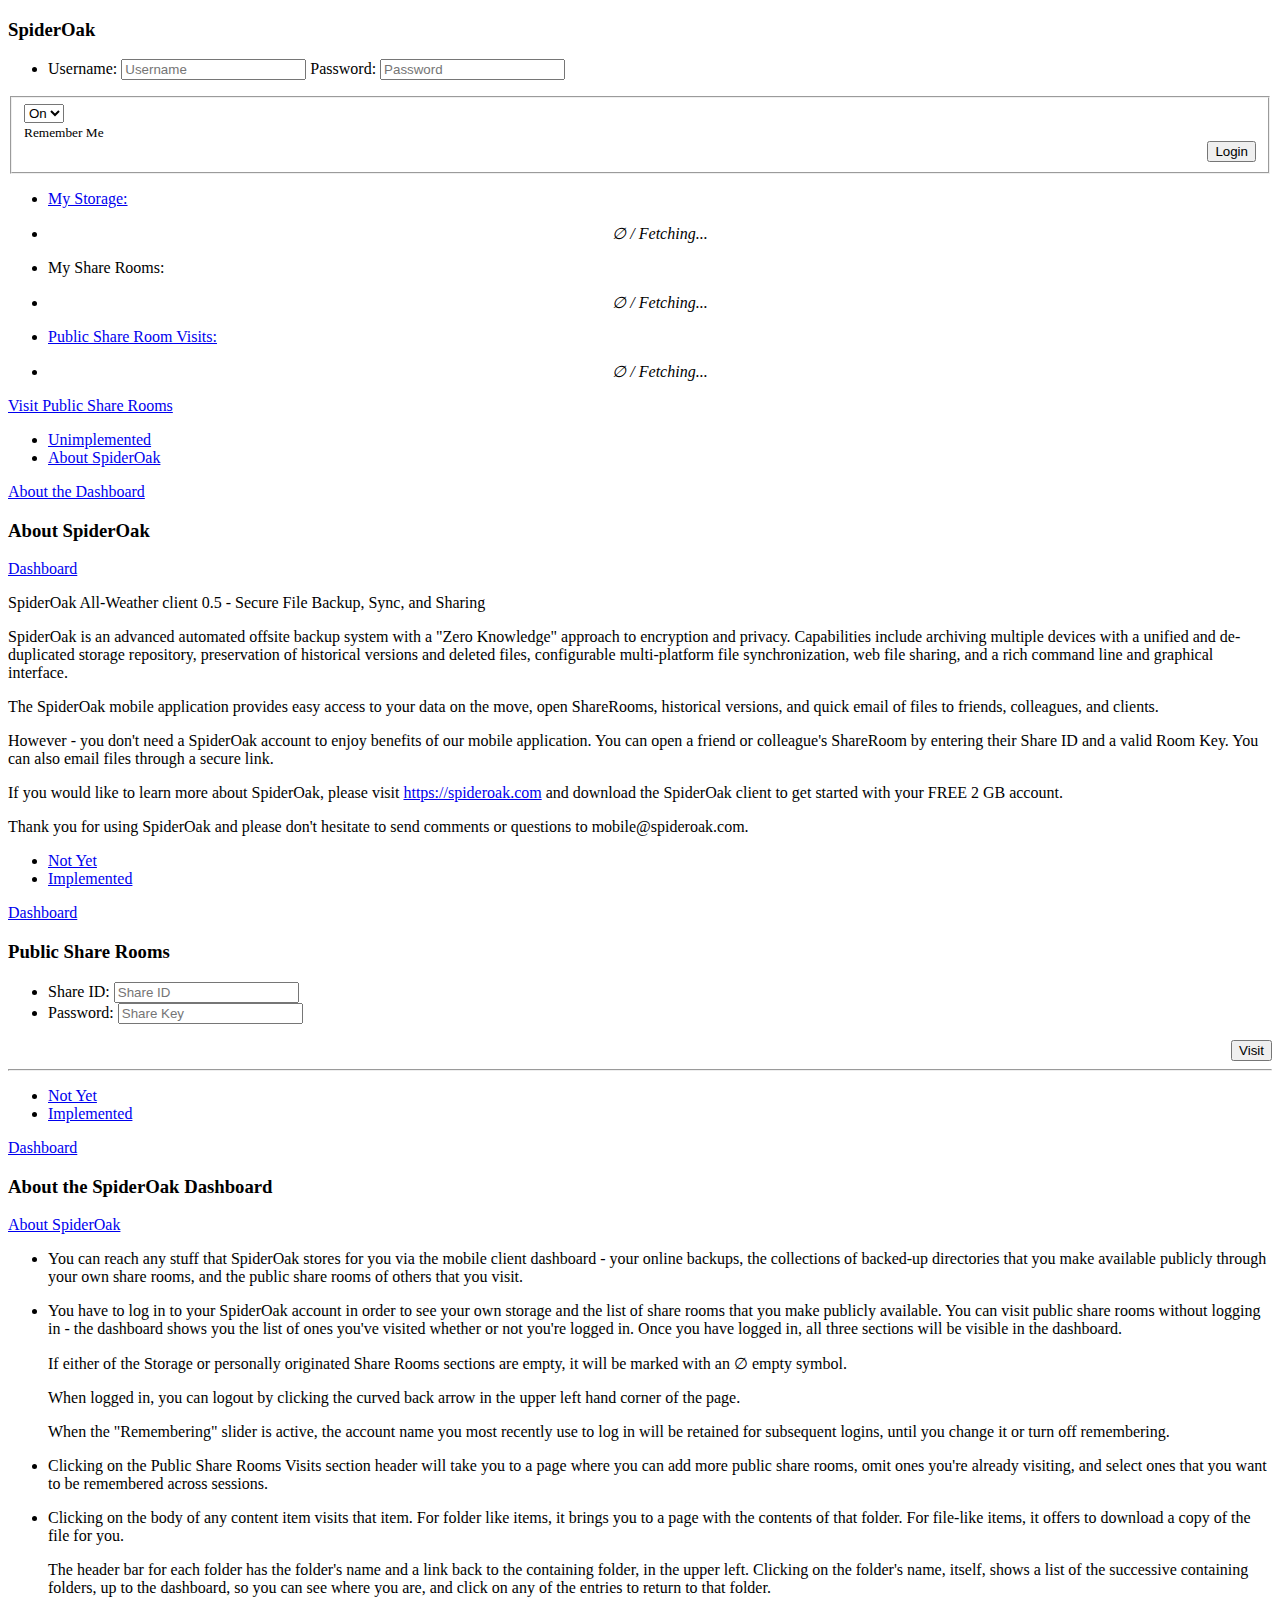
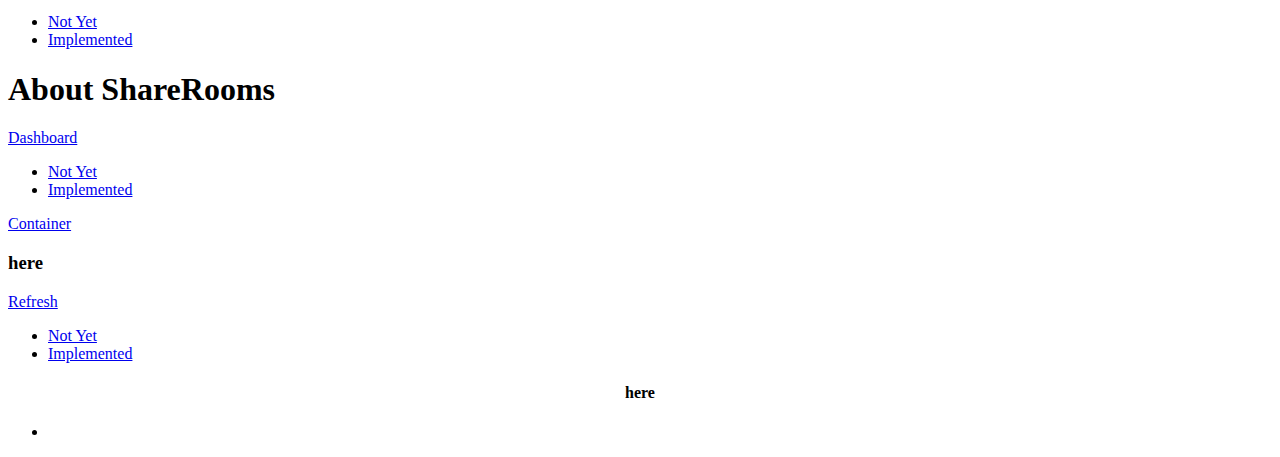
==== SpiderOak.html @ 3591c813 "Refining expository details." ====
<!DOCTYPE html>
<html lang="en">

<head>
  <meta charset="utf-8" />
  <title>SpiderOak</title>
  <!--[if lt IE 9]><script src="js_aux/html5.js"></script><![endif]-->
  <meta name="viewport" content="width=device-width, initial-scale=1">
  <link rel="stylesheet" href="css/themes/tweaks.css" />
  <link rel="stylesheet" href="css/themes/iphone.css" />
  <link rel="stylesheet" href="jquery.mobile-1.2.0_pre/jquery.mobile.structure.css"/>
  <script src="jquery-1.7.2/jquery-1.7.2.js"></script>
  <script src="custom-scripting.js"></script>
  <script src="js_aux/nibbler.min.js"></script>
  <script src="js_aux/misc.js"></script>
  <script src="jquery.mobile-1.2.0_pre/jquery.mobile.js"></script>
  </script>
  <script src="./SpiderOak.js"></script>
</head>

<body>

  <div data-role="page" class="multiple-listviews" id="home" data-theme="a">
    <div data-role="header" data-position="fixed" data-theme="f">
      <a href="#logout" data-role="button" class="logout-button"
         data-theme="f" data-icon="back" data-iconpos="notext"></a>
      <h3 class="header-title"> SpiderOak </h3>
      <a alt="About the SpiderOak Dashboard" data-role="button"
         href="#combo-about" data-icon="info" data-iconpos="notext"></a>
    </div>

    <div class="nav_login_storage" data-role="content">
      <div class="login-section">
        <form method="POST" id="root-login-form" class="login-form">
          <ul data-role="listview" data-inset="true">
            <li data-role="fieldcontain" class="ui-hide-label" data-theme="g">
                <label for="my_login_username">Username:</label>
                <input type="text" name="username" id="my_login_username"
                       placeholder="Username"
                       value data-theme="a">
                <label for="my_login_password"> Password:</label>
                <input type="password" name="password" id="my_login_password"
                       placeholder="Password" data-theme="a">
            </li>
          </ul>
          <p class="compact-paragraph"/><!-- XXX -->
          <fieldset data-role="controlgroup">
            <div class="ui-grid-a">
              <div class="ui-block-a" align="left">
                <div data-role="controlgroup">
                  <select name="slider" id="remember-me" data-role="slider"
                          data-mini="true">
	            <option value="off">Off</option default="true">
	            <option selected value="on">On</option>
                  </select><br/>
                  <label for="remember-me">
                    <small>
                      Remember Me
                    </small>
                  </label>
                </div>
              </div>
              <div class="ui-block-b" align="right">
                <input type="submit" data-inline="true" data-theme="b"
                       value="Login" name="Login">
              </div>
            </div>
          </fieldset>
        </form>
      </div>
      <div class="content-section">
          <ul data-role="listview" class="my-content-section my-content">
            <li data-theme="f"
                alt="Info" id="my-storage-leader" data-icon="false">
              <a alt="Dashboard guide" href="#combo-about"
                 class="compact-vertical">
                My Storage: </a>
            </li>
          </ul>
          <ul data-role="listview" class="storage-list my-content"
              data-theme="c">
            <li align="center">
              <p> <em> &empty; / Fetching... </em> </p>
            </li>
          </ul>
          <ul data-role="listview" class="my-content-section my-content">
            <li id="my-rooms-leader"
                data-theme="f" data-icon="false">
              <a class="compact-vertical"> My Share Rooms: </a>
            </li>
          </ul>
          <ul data-role="listview" class="my-shares-list my-content"
              data-theme="c">
            <li align="center">
              <p> <em> &empty; / Fetching... </em> </p>
            </li>
          </ul>
          <ul data-role="listview" class="other-content">
            <li id="other-rooms-leader" data-iconpos="left"
                data-theme="f" data-icon="plus"> <!-- XXX Edit, not "+". -->
              <a href="#share-home" class="compact-vertical" alt="Edit"
                 data-iconpos="right">
                Public Share Room Visits:
              </a>
            </li>
          </ul>
          <ul data-role="listview" class="other-shares-list other-content"
              data-theme="c">
            <li align="center">
              <p> <em> &empty; / Fetching... </em> </p>
            </li>
          </ul>
      </div>
      <div id="other-rooms-button" class="other-no-content"
           data-theme="f" data-icon="plus">
        <a data-role="button" href="#share-home" alt="Edit" data-theme="f"
           data-icon="plus">
          Visit Public Share Rooms
        </a>
      </div>
    </div>
    <div data-role="footer" data-position="fixed" data-theme="a">
      <div data-role="navbar">
        <ul>
          <li> <a href="#settings"> Unimplemented </a> </li>
          <li> <a href="#about"> About SpiderOak</a> </li>
        </ul>
      </div>
    </div>
  </div>

  <div data-role="page" id="about" data-theme="c">
    <div data-role="header" data-position="fixed" data-theme="f">
      <a alt="About the SpiderOak Dashboard" data-role="button"
         href="#combo-about" data-icon="arrow-l" data-iconpos="left">
        About the Dashboard</a>
      <h3> About SpiderOak </h3>
      <a href="#home" data-role="button"
         data-icon="arrow-r" data-iconpos="right"
         alt="Dashboard"> Dashboard </a>
    </div>
    <div data-role="content">
      <p> SpiderOak All-Weather client 0.5 - Secure File Backup, Sync, and
        Sharing </p>
      <p> SpiderOak is an advanced automated offsite backup system with a
        "Zero Knowledge" approach to encryption and privacy.  Capabilities
        include archiving multiple devices with a unified and de-duplicated
        storage repository, preservation of historical versions and deleted
        files, configurable multi-platform file synchronization, web file
        sharing, and a rich command line and graphical interface. </p>
      <p>The SpiderOak mobile application provides easy access to
        your data on the move, open ShareRooms, historical versions,
        and quick email of files to friends, colleagues, and clients.</p>
      <p>However - you don't need a SpiderOak account to enjoy benefits of
        our mobile application. You can open a friend or colleague's
        ShareRoom by entering their Share ID and a valid Room Key. You can
        also email files through a secure link.</p>
      <p>If you would like to learn more about SpiderOak, please visit
        <a target="_blank" href="https://spideroak.com">
          https://spideroak.com</a> and download the SpiderOak client to
        get started with your FREE 2 GB account.</p>
      <p>Thank you for using SpiderOak and please don't hesitate to send
        comments or questions to <!-- XXX ? --> mobile@spideroak.com.</p>
    </div>
    <div data-role="footer" data-position="fixed" data-theme="a">
      <div data-role="navbar">
        <ul>
          <li> <a href="#"> Not Yet </a> </li>
          <li> <a href="#"> Implemented </a> </li>
        </ul>
      </div>
    </div>
  </div>

  <div data-role="page" id="share-home" data-theme="a">
    <div data-role="header" data-position="fixed" data-theme="f">
      <a href="#home" data-icon="arrow-l" data-role="button"
         alt="Dashboard">
        Dashboard</a>
      <h3> Public Share Rooms </h3>
      <a alt="About Public Share Rooms" data-role="button" href="#other-about"
         data-icon="info" data-iconpos="notext"></a>
    </div>
    <div class="share_form nav_login_share" data-role="content" data-theme="c">
      <form method="POST" class="login-form">
        <ul data-role="listview" data-inset="true" data-mini="true"
            data-theme="c">
            <li data-role="fieldcontain" class="ui-hide-label"
                 data-inset="true" data-mini="true">
              <label for="my_share_id">Share ID:</label>
              <input type="text" name="shareid" id="my_share_id"
                     placeholder="Share ID"
                     value>
            </li>
            <li data-role="fieldcontain" class="ui-hide-label"
                 data-inset="true" data-mini="true">
              <label for="my_login_password">Password:</label>
              <input type="text" name="password" id="my_login_password"
                     placeholder="Share Key">
            </li>
        </ul>
        <div class="ui-grid-a" data-theme="a">
          <div class="ui-block-b" align="right">
            <input type="submit" data-inline="true" value="Visit"
                   name="Login" data-mini="true" data-theme="b">
          </div>
        </div>
      </form>
      <hr class="page-content"/>
      <ul class="content-items page-content" data-role="listview">
      </ul>
    </div>
    <div data-role="footer" data-position="fixed" data-theme="a">
      <div data-role="navbar">
        <ul>
          <li> <a href="#"> Not Yet </a> </li>
          <li> <a href="#"> Implemented </a> </li>
        </ul>
      </div>
    </div>
  </div>

  <div data-role="page" id="combo-about" data-theme="c">
    <div data-role="header" data-position="fixed" data-theme="f">
      <a alt="About the SpiderOak Dashboard" data-role="button"
         href="#home" data-icon="arrow-l" data-iconpos="left">
        Dashboard </a>
      <h3> About the SpiderOak Dashboard </h3>
      <a href="#about" data-role="button"
         data-icon="arrow-r" data-iconpos="right"
         alt="Dashboard">About SpiderOak </a>
    </div>
    <div data-role="content">
      <ul>
        <li>
          <p> You can reach any stuff that SpiderOak stores for you via the
            mobile client dashboard - your online backups, the collections
            of backed-up directories that you make available publicly
            through your own share rooms, and the public share rooms of
            others that you visit.
          </p>
        </li>
        <li>
          <p> You have to log in to your SpiderOak account in order to see
            your own storage and the list of share rooms that you make
            publicly available. You can visit public share rooms without
            logging in - the dashboard shows you the list of ones you've
            visited whether or not you're logged in.  Once you have logged
            in, all three sections will be visible in the dashboard.</p>
          <p> If either of the Storage or personally originated Share Rooms
            sections are empty, it will be marked with an &empty; empty
            symbol.
          <p> When logged in, you can logout by clicking the curved back
            arrow <span class="ui-icon ui-icon-back ui-icon-shadow"></span> in
            the upper left hand corner of the page.</p>
          <p> When the "Remembering" slider is active, the account name you
            most recently use to log in will be retained for subsequent
            logins, until you change it or turn off remembering.</p>
        </li>
        <li>
          <p> Clicking on the Public Share Rooms Visits section header will
            take you to a page where you can add more public share rooms,
            omit ones you're already visiting, and select ones that you
            want to be remembered across sessions.
        <li>
          <p> Clicking on the body of any content item visits that item.
            For folder like items, it brings you to a page with the
            contents of that folder.  For file-like items, it offers to
            download a copy of the file for you. </p>
          <p> The header bar for each folder has the folder's name and a
            link back to the containing folder, in the upper left. Clicking
            on the folder's name, itself, shows a list of the successive
            containing folders, up to the dashboard, so you can see where
            you are, and click on any of the entries to return to that
            folder. </p>
        </li>
      </ul>
    </div>
    <div data-role="footer" data-position="fixed" data-theme="a">
      <div data-role="navbar">
        <ul>
          <li> <a href="#"> Not Yet </a> </li>
          <li> <a href="#"> Implemented </a> </li>
        </ul>
      </div>
    </div>
  </div>

  <div data-role="page" id="share_about" data-theme="c">
    <div data-role="header" data-position="fixed">
    </div>
    <div data-role="content">
      <h1> About ShareRooms </h1>
      <!-- XXX Get a spiel about Share Rooms -->
      <p></p>
      <a href="#share_home" data-inline="true" data-role="button">Dashboard</a>
    </div>
    <div data-role="footer" data-position="fixed" data-theme="a">
      <div data-role="navbar">
        <ul>
          <li> <a href="#"> Not Yet </a> </li>
          <li> <a href="#"> Implemented </a> </li>
        </ul>
      </div>
    </div>
  </div>

  <div data-role="page" id="content-page-template" data-theme="b">
    <div data-role="header" data-position="fixed" data-theme="f">
      <a href="#" class="header-left-slot"
         data-icon="arrow-l" data-role="button">
        Container</a>
      <h3 class="header-title"> here </h3>
      <a href="#" class="header-right-slot" data-mini="true"
         data-icon="refresh" data-iconpos="notext">Refresh
      </a>
    </div>
    <div data-role="content" data-theme="c">
      <ul class="content-items" data-role="listview"></ul>
    </div>
    <div data-role="footer" data-position="fixed" data-theme="a">
      <div data-role="navbar">
        <ul>
          <li> <a href="#"> Not Yet </a> </li>
          <li> <a href="#"> Implemented </a> </li>
        </ul>
      </div>
    </div>
  </div>

  <div data-role="page" id="menu-templates">
    <div data-role="popup" id="simple-popup"
         data-theme="none" data-overlay-theme="a">
      <a class="ui-btn-left close-button" data-role="button" alt="Close"
         href="#" data-icon="delete"
         data-iconpos="notext" data-mini="true"> </a>
      <div data-role="navbar" data-theme="d" width="100%" align="center">
        <h4 class="title"> here </h4>
      </div>
      <ul data-role="listview" data-inset="true">
        <li data-role="divider" class="title list-leader">
        </li>
      </ul>
    </div>
  </div>
</body>

</body>
</html>
---- css/themes/tweaks.css ----
.status-message {
  margin-bottom: -1em !important;
  font-weight: lighter !important;
/*  text-align: center !important; */
}
.error-status-message {
  color: firebrick !important;
}
.result-status-message {
  color: darkgreen !important;
}

.crushed-vertical {
  padding-top: 3px !important;
  padding-bottom: 3px !important;
}
.compact-vertical {
  padding-top: 6px !important;
  padding-bottom: 6px !important;
}

.subdued {
  color: gray;
}

.multiple-listviews .ui-content .ui-listview {
  /* Independently derived workaround for multiple-listviews spacing problem:
     https://github.com/jquery/jquery-mobile/issues/1204 */
  margin: -1px -15px -1px -15px !important;
}
/* I couldn't get .multiple-listviews right on the items, so I use this to
   compensate in the login form.  Argh. */
.compact-paragraph {
  margin: 10px; }

.empty-sign {
  color: gray !important;
}
---- css/themes/iphone.css ----
/*
* jQuery Mobile Framework 1.1.0
* http://jquerymobile.com
*
* Copyright 2011 (c) jQuery Project
* Dual licensed under the MIT or GPL Version 2 licenses.
* http://jquery.org/license
*
*/
/* Swatches */

/* A
-----------------------------------------------------------------------------------------------------------*/

.ui-bar-a {
	border: 1px solid #ffffff /*{a-bar-border}*/;
	background: #ffffff /*{a-bar-background-color}*/;
	color: #000000 /*{a-bar-color}*/;
	font-weight: bold;
	text-shadow: 0 /*{a-bar-shadow-x}*/ -1px /*{a-bar-shadow-y}*/ 1px /*{a-bar-shadow-radius}*/ #eeeeee /*{a-bar-shadow-color}*/;
	background-image: -webkit-gradient(linear, left top, left bottom, from( #FFFFFF /*{a-bar-background-start}*/), to( #ffffff /*{a-bar-background-end}*/)); /* Saf4+, Chrome */
	background-image: -webkit-linear-gradient( #FFFFFF /*{a-bar-background-start}*/, #ffffff /*{a-bar-background-end}*/); /* Chrome 10+, Saf5.1+ */
	background-image:    -moz-linear-gradient( #FFFFFF /*{a-bar-background-start}*/, #ffffff /*{a-bar-background-end}*/); /* FF3.6 */
	background-image:     -ms-linear-gradient( #FFFFFF /*{a-bar-background-start}*/, #ffffff /*{a-bar-background-end}*/); /* IE10 */
	background-image:      -o-linear-gradient( #FFFFFF /*{a-bar-background-start}*/, #ffffff /*{a-bar-background-end}*/); /* Opera 11.10+ */
	background-image:         linear-gradient( #FFFFFF /*{a-bar-background-start}*/, #ffffff /*{a-bar-background-end}*/);
}

.ui-bar-a .ui-link-inherit {
	color: #000000 /*{a-bar-color}*/;
}
.ui-bar-a .ui-link {
	color: #7cc4e7 /*{a-bar-link-color}*/;
	font-weight: bold;
}

.ui-bar-a .ui-link:hover {
	color: #2489CE /*{a-bar-link-hover}*/;
}

.ui-bar-a .ui-link:active {
	color: #2489CE /*{a-bar-link-active}*/;
}

.ui-bar-a .ui-link:visited {
    color: #2489CE /*{a-bar-link-visited}*/;
}

.ui-bar-a,
.ui-bar-a input,
.ui-bar-a select,
.ui-bar-a textarea,
.ui-bar-a button {
	 font-family: Helvetica, Arial, sans-serif /*{global-font-family}*/;
}
.ui-body-a,
.ui-overlay-a {
	border: 1px solid #8c8c8c /*{a-body-border}*/;
	color: #000000 /*{a-body-color}*/;
	text-shadow: 0 /*{a-body-shadow-x}*/ 1px /*{a-body-shadow-y}*/ 1px /*{a-body-shadow-radius}*/ #eeeeee /*{a-body-shadow-color}*/;
	background: #ffffff /*{a-body-background-color}*/;
	background-image: -webkit-gradient(linear, left top, left bottom, from( #FFFFFF /*{a-body-background-start}*/), to( #ffffff /*{a-body-background-end}*/)); /* Saf4+, Chrome */
	background-image: -webkit-linear-gradient( #FFFFFF /*{a-body-background-start}*/, #ffffff /*{a-body-background-end}*/); /* Chrome 10+, Saf5.1+ */
	background-image:    -moz-linear-gradient( #FFFFFF /*{a-body-background-start}*/, #ffffff /*{a-body-background-end}*/); /* FF3.6 */
	background-image:     -ms-linear-gradient( #FFFFFF /*{a-body-background-start}*/, #ffffff /*{a-body-background-end}*/); /* IE10 */
	background-image:      -o-linear-gradient( #FFFFFF /*{a-body-background-start}*/, #ffffff /*{a-body-background-end}*/); /* Opera 11.10+ */
	background-image:         linear-gradient( #FFFFFF /*{a-body-background-start}*/, #ffffff /*{a-body-background-end}*/);
}
.ui-overlay-a {
	background-image: none;
	border-width: 0;
}
.ui-body-a,
.ui-body-a input,
.ui-body-a select,
.ui-body-a textarea,
.ui-body-a button {
	 font-family: Helvetica, Arial, sans-serif /*{global-font-family}*/;
}

.ui-body-a .ui-link-inherit {
	color: #000000 /*{a-body-color}*/;
}

.ui-body-a .ui-link {
	color: #2489CE /*{a-body-link-color}*/;
	font-weight: bold;
}

.ui-body-a .ui-link:hover {
	color: #2489CE /*{a-body-link-hover}*/;
}

.ui-body-a .ui-link:active {
	color: #2489CE /*{a-body-link-active}*/;
}

.ui-body-a .ui-link:visited {
    color: #2489CE /*{a-body-link-visited}*/;
}

.ui-btn-up-a {
	border: 1px solid #555 /*{a-bup-border}*/;
	background: #333 /*{a-bup-background-color}*/;
	font-weight: bold;
	color: #fff /*{a-bup-color}*/;
	text-shadow: 0 /*{a-bup-shadow-x}*/ 1px /*{a-bup-shadow-y}*/ 1px /*{a-bup-shadow-radius}*/ #111 /*{a-bup-shadow-color}*/;
	background-image: -webkit-gradient(linear, left top, left bottom, from( #444444 /*{a-bup-background-start}*/), to( #2d2d2d /*{a-bup-background-end}*/)); /* Saf4+, Chrome */
	background-image: -webkit-linear-gradient( #444444 /*{a-bup-background-start}*/, #2d2d2d /*{a-bup-background-end}*/); /* Chrome 10+, Saf5.1+ */
	background-image:    -moz-linear-gradient( #444444 /*{a-bup-background-start}*/, #2d2d2d /*{a-bup-background-end}*/); /* FF3.6 */
	background-image:     -ms-linear-gradient( #444444 /*{a-bup-background-start}*/, #2d2d2d /*{a-bup-background-end}*/); /* IE10 */
	background-image:      -o-linear-gradient( #444444 /*{a-bup-background-start}*/, #2d2d2d /*{a-bup-background-end}*/); /* Opera 11.10+ */
	background-image:         linear-gradient( #444444 /*{a-bup-background-start}*/, #2d2d2d /*{a-bup-background-end}*/);
}
.ui-btn-up-a a.ui-link-inherit {
	color: #fff /*{a-bup-color}*/;
}

.ui-btn-hover-a {
	border: 1px solid #000 /*{a-bhover-border}*/;
	background: #444444 /*{a-bhover-background-color}*/;
	font-weight: bold;
	color: #fff /*{a-bhover-color}*/;
	text-shadow: 0 /*{a-bhover-shadow-x}*/ 1px /*{a-bhover-shadow-y}*/ 1px /*{a-bhover-shadow-radius}*/ #111 /*{a-bhover-shadow-color}*/;
	background-image: -webkit-gradient(linear, left top, left bottom, from( #555555 /*{a-bhover-background-start}*/), to( #383838 /*{a-bhover-background-end}*/)); /* Saf4+, Chrome */
	background-image: -webkit-linear-gradient( #555555 /*{a-bhover-background-start}*/, #383838 /*{a-bhover-background-end}*/); /* Chrome 10+, Saf5.1+ */
	background-image:    -moz-linear-gradient( #555555 /*{a-bhover-background-start}*/, #383838 /*{a-bhover-background-end}*/); /* FF3.6 */
	background-image:     -ms-linear-gradient( #555555 /*{a-bhover-background-start}*/, #383838 /*{a-bhover-background-end}*/); /* IE10 */
	background-image:      -o-linear-gradient( #555555 /*{a-bhover-background-start}*/, #383838 /*{a-bhover-background-end}*/); /* Opera 11.10+ */
	background-image:         linear-gradient( #555555 /*{a-bhover-background-start}*/, #383838 /*{a-bhover-background-end}*/);
}
.ui-btn-hover-a a.ui-link-inherit {
	color: #fff /*{a-bhover-color}*/;
}
.ui-btn-down-a {
	border: 1px solid #000 /*{a-bdown-border}*/;
	background: #222 /*{a-bdown-background-color}*/;
	font-weight: bold;
	color: #fff /*{a-bdown-color}*/;
	text-shadow: 0 /*{a-bdown-shadow-x}*/ 1px /*{a-bdown-shadow-y}*/ 1px /*{a-bdown-shadow-radius}*/ #111 /*{a-bdown-shadow-color}*/;
	background-image: -webkit-gradient(linear, left top, left bottom, from( #202020 /*{a-bdown-background-start}*/), to( #2c2c2c /*{a-bdown-background-end}*/)); /* Saf4+, Chrome */
	background-image: -webkit-linear-gradient( #202020 /*{a-bdown-background-start}*/, #2c2c2c /*{a-bdown-background-end}*/); /* Chrome 10+, Saf5.1+ */
	background-image:    -moz-linear-gradient( #202020 /*{a-bdown-background-start}*/, #2c2c2c /*{a-bdown-background-end}*/); /* FF3.6 */
	background-image:     -ms-linear-gradient( #202020 /*{a-bdown-background-start}*/, #2c2c2c /*{a-bdown-background-end}*/); /* IE10 */
	background-image:      -o-linear-gradient( #202020 /*{a-bdown-background-start}*/, #2c2c2c /*{a-bdown-background-end}*/); /* Opera 11.10+ */
	background-image:         linear-gradient( #202020 /*{a-bdown-background-start}*/, #2c2c2c /*{a-bdown-background-end}*/);
}
.ui-btn-down-a a.ui-link-inherit {
	color: #fff /*{a-bdown-color}*/;
}
.ui-btn-up-a,
.ui-btn-hover-a,
.ui-btn-down-a {
	 font-family: Helvetica, Arial, sans-serif /*{global-font-family}*/;
	text-decoration: none;
}

/* B
-----------------------------------------------------------------------------------------------------------*/

.ui-bar-b {
	border: 1px solid #456f9a /*{b-bar-border}*/;
	background: #5e87b0 /*{b-bar-background-color}*/;
	color: #fff /*{b-bar-color}*/;
	font-weight: bold;
	text-shadow: 0 /*{b-bar-shadow-x}*/ 1px /*{b-bar-shadow-y}*/ 1px /*{b-bar-shadow-radius}*/ #3e6790 /*{b-bar-shadow-color}*/;
	background-image: -webkit-gradient(linear, left top, left bottom, from( #6facd5 /*{b-bar-background-start}*/), to( #497bae /*{b-bar-background-end}*/)); /* Saf4+, Chrome */
	background-image: -webkit-linear-gradient( #6facd5 /*{b-bar-background-start}*/, #497bae /*{b-bar-background-end}*/); /* Chrome 10+, Saf5.1+ */
	background-image:    -moz-linear-gradient( #6facd5 /*{b-bar-background-start}*/, #497bae /*{b-bar-background-end}*/); /* FF3.6 */
	background-image:     -ms-linear-gradient( #6facd5 /*{b-bar-background-start}*/, #497bae /*{b-bar-background-end}*/); /* IE10 */
	background-image:      -o-linear-gradient( #6facd5 /*{b-bar-background-start}*/, #497bae /*{b-bar-background-end}*/); /* Opera 11.10+ */
	background-image:         linear-gradient( #6facd5 /*{b-bar-background-start}*/, #497bae /*{b-bar-background-end}*/);
}

.ui-bar-b .ui-link-inherit {
	color: #fff /*{b-bar-color}*/;
}
.ui-bar-b .ui-link {
	color: #ddf0f8 /*{b-bar-link-color}*/;
	font-weight: bold;
}

.ui-bar-b .ui-link:hover {
	color: #ddf0f8 /*{b-bar-link-hover}*/;
}

.ui-bar-b .ui-link:active {
	color: #ddf0f8 /*{b-bar-link-active}*/;
}

.ui-bar-b .ui-link:visited {
    color: #ddf0f8 /*{b-bar-link-visited}*/;
}

.ui-bar-b,
.ui-bar-b input,
.ui-bar-b select,
.ui-bar-b textarea,
.ui-bar-b button {
	 font-family: Helvetica, Arial, sans-serif /*{global-font-family}*/;
}
.ui-body-b,
.ui-overlay-b {
	border: 1px solid #999 /*{b-body-border}*/;
	color: #333333 /*{b-body-color}*/;
	text-shadow: 0 /*{b-body-shadow-x}*/ 1px /*{b-body-shadow-y}*/ 0 /*{b-body-shadow-radius}*/ #fff /*{b-body-shadow-color}*/;
	background: #f3f3f3 /*{b-body-background-color}*/;
	background-image: -webkit-gradient(linear, left top, left bottom, from( #ddd /*{b-body-background-start}*/), to( #ccc /*{b-body-background-end}*/)); /* Saf4+, Chrome */
	background-image: -webkit-linear-gradient( #ddd /*{b-body-background-start}*/, #ccc /*{b-body-background-end}*/); /* Chrome 10+, Saf5.1+ */
	background-image:    -moz-linear-gradient( #ddd /*{b-body-background-start}*/, #ccc /*{b-body-background-end}*/); /* FF3.6 */
	background-image:     -ms-linear-gradient( #ddd /*{b-body-background-start}*/, #ccc /*{b-body-background-end}*/); /* IE10 */
	background-image:      -o-linear-gradient( #ddd /*{b-body-background-start}*/, #ccc /*{b-body-background-end}*/); /* Opera 11.10+ */
	background-image:         linear-gradient( #ddd /*{b-body-background-start}*/, #ccc /*{b-body-background-end}*/);
}
.ui-overlay-b {
	background-image: none;
	border-width: 0;
}
.ui-body-b,
.ui-body-b input,
.ui-body-b select,
.ui-body-b textarea,
.ui-body-b button {
	 font-family: Helvetica, Arial, sans-serif /*{global-font-family}*/;
}

.ui-body-b .ui-link-inherit {
	color: #333333 /*{b-body-color}*/;
}

.ui-body-b .ui-link {
	color: #2489CE /*{b-body-link-color}*/;
	font-weight: bold;
}

.ui-body-b .ui-link:hover {
	color: #2489CE /*{b-body-link-hover}*/;
}

.ui-body-b .ui-link:active {
	color: #2489CE /*{b-body-link-active}*/;
}

.ui-body-b .ui-link:visited {
    color: #2489CE /*{b-body-link-visited}*/;
}

.ui-btn-up-b {
	border: 1px solid #044062 /*{b-bup-border}*/;
	background: #396b9e /*{b-bup-background-color}*/;
	font-weight: bold;
	color: #fff /*{b-bup-color}*/;
	text-shadow: 0 /*{b-bup-shadow-x}*/ 1px /*{b-bup-shadow-y}*/ 1px /*{b-bup-shadow-radius}*/ #194b7e /*{b-bup-shadow-color}*/;
	background-image: -webkit-gradient(linear, left top, left bottom, from( #5f9cc5 /*{b-bup-background-start}*/), to( #396b9e /*{b-bup-background-end}*/)); /* Saf4+, Chrome */
	background-image: -webkit-linear-gradient( #5f9cc5 /*{b-bup-background-start}*/, #396b9e /*{b-bup-background-end}*/); /* Chrome 10+, Saf5.1+ */
	background-image:    -moz-linear-gradient( #5f9cc5 /*{b-bup-background-start}*/, #396b9e /*{b-bup-background-end}*/); /* FF3.6 */
	background-image:     -ms-linear-gradient( #5f9cc5 /*{b-bup-background-start}*/, #396b9e /*{b-bup-background-end}*/); /* IE10 */
	background-image:      -o-linear-gradient( #5f9cc5 /*{b-bup-background-start}*/, #396b9e /*{b-bup-background-end}*/); /* Opera 11.10+ */
	background-image:         linear-gradient( #5f9cc5 /*{b-bup-background-start}*/, #396b9e /*{b-bup-background-end}*/);
}
.ui-btn-up-b a.ui-link-inherit {
	color: #fff /*{b-bup-color}*/;
}

.ui-btn-hover-b {
	border: 1px solid #00415e /*{b-bhover-border}*/;
	background: #4b88b6 /*{b-bhover-background-color}*/;
	font-weight: bold;
	color: #fff /*{b-bhover-color}*/;
	text-shadow: 0 /*{b-bhover-shadow-x}*/ 1px /*{b-bhover-shadow-y}*/ 1px /*{b-bhover-shadow-radius}*/ #194b7e /*{b-bhover-shadow-color}*/;
	background-image: -webkit-gradient(linear, left top, left bottom, from( #6facd5 /*{b-bhover-background-start}*/), to( #4272a4 /*{b-bhover-background-end}*/)); /* Saf4+, Chrome */
	background-image: -webkit-linear-gradient( #6facd5 /*{b-bhover-background-start}*/, #4272a4 /*{b-bhover-background-end}*/); /* Chrome 10+, Saf5.1+ */
	background-image:    -moz-linear-gradient( #6facd5 /*{b-bhover-background-start}*/, #4272a4 /*{b-bhover-background-end}*/); /* FF3.6 */
	background-image:     -ms-linear-gradient( #6facd5 /*{b-bhover-background-start}*/, #4272a4 /*{b-bhover-background-end}*/); /* IE10 */
	background-image:      -o-linear-gradient( #6facd5 /*{b-bhover-background-start}*/, #4272a4 /*{b-bhover-background-end}*/); /* Opera 11.10+ */
	background-image:         linear-gradient( #6facd5 /*{b-bhover-background-start}*/, #4272a4 /*{b-bhover-background-end}*/);
}
.ui-btn-hover-b a.ui-link-inherit {
	color: #fff /*{b-bhover-color}*/;
}
.ui-btn-down-b {
	border: 1px solid #225377 /*{b-bdown-border}*/;
	background: #4e89c5 /*{b-bdown-background-color}*/;
	font-weight: bold;
	color: #fff /*{b-bdown-color}*/;
	text-shadow: 0 /*{b-bdown-shadow-x}*/ 1px /*{b-bdown-shadow-y}*/ 1px /*{b-bdown-shadow-radius}*/ #194b7e /*{b-bdown-shadow-color}*/;
	background-image: -webkit-gradient(linear, left top, left bottom, from( #295b8e /*{b-bdown-background-start}*/), to( #3e79b5 /*{b-bdown-background-end}*/)); /* Saf4+, Chrome */
	background-image: -webkit-linear-gradient( #295b8e /*{b-bdown-background-start}*/, #3e79b5 /*{b-bdown-background-end}*/); /* Chrome 10+, Saf5.1+ */
	background-image:    -moz-linear-gradient( #295b8e /*{b-bdown-background-start}*/, #3e79b5 /*{b-bdown-background-end}*/); /* FF3.6 */
	background-image:     -ms-linear-gradient( #295b8e /*{b-bdown-background-start}*/, #3e79b5 /*{b-bdown-background-end}*/); /* IE10 */
	background-image:      -o-linear-gradient( #295b8e /*{b-bdown-background-start}*/, #3e79b5 /*{b-bdown-background-end}*/); /* Opera 11.10+ */
	background-image:         linear-gradient( #295b8e /*{b-bdown-background-start}*/, #3e79b5 /*{b-bdown-background-end}*/);
}
.ui-btn-down-b a.ui-link-inherit {
	color: #fff /*{b-bdown-color}*/;
}
.ui-btn-up-b,
.ui-btn-hover-b,
.ui-btn-down-b {
	 font-family: Helvetica, Arial, sans-serif /*{global-font-family}*/;
	text-decoration: none;
}



/* C
-----------------------------------------------------------------------------------------------------------*/

.ui-bar-c {
	border: 1px solid #B3B3B3 /*{c-bar-border}*/;
	background: #eeeeee /*{c-bar-background-color}*/;
	color: #3E3E3E /*{c-bar-color}*/;
	font-weight: bold;
	text-shadow: 0 /*{c-bar-shadow-x}*/ 1px /*{c-bar-shadow-y}*/ 1px /*{c-bar-shadow-radius}*/ #fff /*{c-bar-shadow-color}*/;
	background-image: -webkit-gradient(linear, left top, left bottom, from( #f0f0f0 /*{c-bar-background-start}*/), to( #ddd /*{c-bar-background-end}*/)); /* Saf4+, Chrome */
	background-image: -webkit-linear-gradient( #f0f0f0 /*{c-bar-background-start}*/, #ddd /*{c-bar-background-end}*/); /* Chrome 10+, Saf5.1+ */
	background-image:    -moz-linear-gradient( #f0f0f0 /*{c-bar-background-start}*/, #ddd /*{c-bar-background-end}*/); /* FF3.6 */
	background-image:     -ms-linear-gradient( #f0f0f0 /*{c-bar-background-start}*/, #ddd /*{c-bar-background-end}*/); /* IE10 */
	background-image:      -o-linear-gradient( #f0f0f0 /*{c-bar-background-start}*/, #ddd /*{c-bar-background-end}*/); /* Opera 11.10+ */
	background-image:         linear-gradient( #f0f0f0 /*{c-bar-background-start}*/, #ddd /*{c-bar-background-end}*/);
}

.ui-bar-c .ui-link-inherit {
	color: #3E3E3E /*{c-bar-color}*/;
}
.ui-bar-c .ui-link {
	color: #7cc4e7 /*{c-bar-link-color}*/;
	font-weight: bold;
}

.ui-bar-c .ui-link:hover {
	color: #2489CE /*{c-bar-link-hover}*/;
}

.ui-bar-c .ui-link:active {
	color: #2489CE /*{c-bar-link-active}*/;
}

.ui-bar-c .ui-link:visited {
    color: #2489CE /*{c-bar-link-visited}*/;
}

.ui-bar-c,
.ui-bar-c input,
.ui-bar-c select,
.ui-bar-c textarea,
.ui-bar-c button {
	 font-family: Helvetica, Arial, sans-serif /*{global-font-family}*/;
}
.ui-body-c,
.ui-overlay-c {
	border: 1px solid #aaa /*{c-body-border}*/;
	color: #333333 /*{c-body-color}*/;
	text-shadow: 0 /*{c-body-shadow-x}*/ 1px /*{c-body-shadow-y}*/ 0 /*{c-body-shadow-radius}*/ #fff /*{c-body-shadow-color}*/;
	background: #f9f9f9 /*{c-body-background-color}*/;
	background-image: -webkit-gradient(linear, left top, left bottom, from( #f9f9f9 /*{c-body-background-start}*/), to( #eeeeee /*{c-body-background-end}*/)); /* Saf4+, Chrome */
	background-image: -webkit-linear-gradient( #f9f9f9 /*{c-body-background-start}*/, #eeeeee /*{c-body-background-end}*/); /* Chrome 10+, Saf5.1+ */
	background-image:    -moz-linear-gradient( #f9f9f9 /*{c-body-background-start}*/, #eeeeee /*{c-body-background-end}*/); /* FF3.6 */
	background-image:     -ms-linear-gradient( #f9f9f9 /*{c-body-background-start}*/, #eeeeee /*{c-body-background-end}*/); /* IE10 */
	background-image:      -o-linear-gradient( #f9f9f9 /*{c-body-background-start}*/, #eeeeee /*{c-body-background-end}*/); /* Opera 11.10+ */
	background-image:         linear-gradient( #f9f9f9 /*{c-body-background-start}*/, #eeeeee /*{c-body-background-end}*/);
}
.ui-overlay-c {
	background-image: none;
	border-width: 0;
}
.ui-body-c,
.ui-body-c input,
.ui-body-c select,
.ui-body-c textarea,
.ui-body-c button {
	 font-family: Helvetica, Arial, sans-serif /*{global-font-family}*/;
}

.ui-body-c .ui-link-inherit {
	color: #333333 /*{c-body-color}*/;
}

.ui-body-c .ui-link {
	color: #2489CE /*{c-body-link-color}*/;
	font-weight: bold;
}

.ui-body-c .ui-link:hover {
	color: #2489CE /*{c-body-link-hover}*/;
}

.ui-body-c .ui-link:active {
	color: #2489CE /*{c-body-link-active}*/;
}

.ui-body-c .ui-link:visited {
    color: #2489CE /*{c-body-link-visited}*/;
}

.ui-btn-up-c {
	border: 1px solid #ccc /*{c-bup-border}*/;
	background: #eee /*{c-bup-background-color}*/;
	font-weight: bold;
	color: #2F3E46 /*{c-bup-color}*/;
	text-shadow: 0 /*{c-bup-shadow-x}*/ 1px /*{c-bup-shadow-y}*/ 0 /*{c-bup-shadow-radius}*/ #ffffff /*{c-bup-shadow-color}*/;
	background-image: -webkit-gradient(linear, left top, left bottom, from( #ffffff /*{c-bup-background-start}*/), to( #f1f1f1 /*{c-bup-background-end}*/)); /* Saf4+, Chrome */
	background-image: -webkit-linear-gradient( #ffffff /*{c-bup-background-start}*/, #f1f1f1 /*{c-bup-background-end}*/); /* Chrome 10+, Saf5.1+ */
	background-image:    -moz-linear-gradient( #ffffff /*{c-bup-background-start}*/, #f1f1f1 /*{c-bup-background-end}*/); /* FF3.6 */
	background-image:     -ms-linear-gradient( #ffffff /*{c-bup-background-start}*/, #f1f1f1 /*{c-bup-background-end}*/); /* IE10 */
	background-image:      -o-linear-gradient( #ffffff /*{c-bup-background-start}*/, #f1f1f1 /*{c-bup-background-end}*/); /* Opera 11.10+ */
	background-image:         linear-gradient( #ffffff /*{c-bup-background-start}*/, #f1f1f1 /*{c-bup-background-end}*/);
}
.ui-btn-up-c a.ui-link-inherit {
	color: #2F3E46 /*{c-bup-color}*/;
}

.ui-btn-hover-c {
	border: 1px solid #bbb /*{c-bhover-border}*/;
	background: #dfdfdf /*{c-bhover-background-color}*/;
	font-weight: bold;
	color: #2F3E46 /*{c-bhover-color}*/;
	text-shadow: 0 /*{c-bhover-shadow-x}*/ 1px /*{c-bhover-shadow-y}*/ 0 /*{c-bhover-shadow-radius}*/ #ffffff /*{c-bhover-shadow-color}*/;
	background-image: -webkit-gradient(linear, left top, left bottom, from( #f6f6f6 /*{c-bhover-background-start}*/), to( #e0e0e0 /*{c-bhover-background-end}*/)); /* Saf4+, Chrome */
	background-image: -webkit-linear-gradient( #f6f6f6 /*{c-bhover-background-start}*/, #e0e0e0 /*{c-bhover-background-end}*/); /* Chrome 10+, Saf5.1+ */
	background-image:    -moz-linear-gradient( #f6f6f6 /*{c-bhover-background-start}*/, #e0e0e0 /*{c-bhover-background-end}*/); /* FF3.6 */
	background-image:     -ms-linear-gradient( #f6f6f6 /*{c-bhover-background-start}*/, #e0e0e0 /*{c-bhover-background-end}*/); /* IE10 */
	background-image:      -o-linear-gradient( #f6f6f6 /*{c-bhover-background-start}*/, #e0e0e0 /*{c-bhover-background-end}*/); /* Opera 11.10+ */
	background-image:         linear-gradient( #f6f6f6 /*{c-bhover-background-start}*/, #e0e0e0 /*{c-bhover-background-end}*/);
}
.ui-btn-hover-c a.ui-link-inherit {
	color: #2F3E46 /*{c-bhover-color}*/;
}
.ui-btn-down-c {
	border: 1px solid #bbb /*{c-bdown-border}*/;
	background: #d6d6d6 /*{c-bdown-background-color}*/;
	font-weight: bold;
	color: #2F3E46 /*{c-bdown-color}*/;
	text-shadow: 0 /*{c-bdown-shadow-x}*/ 1px /*{c-bdown-shadow-y}*/ 0 /*{c-bdown-shadow-radius}*/ #ffffff /*{c-bdown-shadow-color}*/;
	background-image: -webkit-gradient(linear, left top, left bottom, from( #d0d0d0 /*{c-bdown-background-start}*/), to( #dfdfdf /*{c-bdown-background-end}*/)); /* Saf4+, Chrome */
	background-image: -webkit-linear-gradient( #d0d0d0 /*{c-bdown-background-start}*/, #dfdfdf /*{c-bdown-background-end}*/); /* Chrome 10+, Saf5.1+ */
	background-image:    -moz-linear-gradient( #d0d0d0 /*{c-bdown-background-start}*/, #dfdfdf /*{c-bdown-background-end}*/); /* FF3.6 */
	background-image:     -ms-linear-gradient( #d0d0d0 /*{c-bdown-background-start}*/, #dfdfdf /*{c-bdown-background-end}*/); /* IE10 */
	background-image:      -o-linear-gradient( #d0d0d0 /*{c-bdown-background-start}*/, #dfdfdf /*{c-bdown-background-end}*/); /* Opera 11.10+ */
	background-image:         linear-gradient( #d0d0d0 /*{c-bdown-background-start}*/, #dfdfdf /*{c-bdown-background-end}*/);
}
.ui-btn-down-c a.ui-link-inherit {
	color: #2F3E46 /*{c-bdown-color}*/;
}
.ui-btn-up-c,
.ui-btn-hover-c,
.ui-btn-down-c {
	 font-family: Helvetica, Arial, sans-serif /*{global-font-family}*/;
	text-decoration: none;
}



/* D
-----------------------------------------------------------------------------------------------------------*/

.ui-bar-d {
	border: 1px solid #bbb /*{d-bar-border}*/;
	background: #bbb /*{d-bar-background-color}*/;
	color: #333333 /*{d-bar-color}*/;
	font-weight: bold;
	text-shadow: 0 /*{d-bar-shadow-x}*/ 1px /*{d-bar-shadow-y}*/ 0 /*{d-bar-shadow-radius}*/ #eee /*{d-bar-shadow-color}*/;
	background-image: -webkit-gradient(linear, left top, left bottom, from( #ddd /*{d-bar-background-start}*/), to( #bbb /*{d-bar-background-end}*/)); /* Saf4+, Chrome */
	background-image: -webkit-linear-gradient( #ddd /*{d-bar-background-start}*/, #bbb /*{d-bar-background-end}*/); /* Chrome 10+, Saf5.1+ */
	background-image:    -moz-linear-gradient( #ddd /*{d-bar-background-start}*/, #bbb /*{d-bar-background-end}*/); /* FF3.6 */
	background-image:     -ms-linear-gradient( #ddd /*{d-bar-background-start}*/, #bbb /*{d-bar-background-end}*/); /* IE10 */
	background-image:      -o-linear-gradient( #ddd /*{d-bar-background-start}*/, #bbb /*{d-bar-background-end}*/); /* Opera 11.10+ */
	background-image:         linear-gradient( #ddd /*{d-bar-background-start}*/, #bbb /*{d-bar-background-end}*/);
}

.ui-bar-d .ui-link-inherit {
	color: #333333 /*{d-bar-color}*/;
}
.ui-bar-d .ui-link {
	color: #2489CE /*{d-bar-link-color}*/;
	font-weight: bold;
}

.ui-bar-d .ui-link:hover {
	color: #2489CE /*{d-bar-link-hover}*/;
}

.ui-bar-d .ui-link:active {
	color: #2489CE /*{d-bar-link-active}*/;
}

.ui-bar-d .ui-link:visited {
    color: #2489CE /*{d-bar-link-visited}*/;
}

.ui-bar-d,
.ui-bar-d input,
.ui-bar-d select,
.ui-bar-d textarea,
.ui-bar-d button {
	 font-family: Helvetica, Arial, sans-serif /*{global-font-family}*/;
}
.ui-body-d,
.ui-overlay-d {
	border: 1px solid #bbb /*{d-body-border}*/;
	color: #333333 /*{d-body-color}*/;
	text-shadow: 0 /*{d-body-shadow-x}*/ 1px /*{d-body-shadow-y}*/ 0 /*{d-body-shadow-radius}*/ #fff /*{d-body-shadow-color}*/;
	background: #ffffff /*{d-body-background-color}*/;
	background-image: -webkit-gradient(linear, left top, left bottom, from( #fff /*{d-body-background-start}*/), to( #fff /*{d-body-background-end}*/)); /* Saf4+, Chrome */
	background-image: -webkit-linear-gradient( #fff /*{d-body-background-start}*/, #fff /*{d-body-background-end}*/); /* Chrome 10+, Saf5.1+ */
	background-image:    -moz-linear-gradient( #fff /*{d-body-background-start}*/, #fff /*{d-body-background-end}*/); /* FF3.6 */
	background-image:     -ms-linear-gradient( #fff /*{d-body-background-start}*/, #fff /*{d-body-background-end}*/); /* IE10 */
	background-image:      -o-linear-gradient( #fff /*{d-body-background-start}*/, #fff /*{d-body-background-end}*/); /* Opera 11.10+ */
	background-image:         linear-gradient( #fff /*{d-body-background-start}*/, #fff /*{d-body-background-end}*/);
}
.ui-overlay-d {
	background-image: none;
	border-width: 0;
}
.ui-body-d,
.ui-body-d input,
.ui-body-d select,
.ui-body-d textarea,
.ui-body-d button {
	 font-family: Helvetica, Arial, sans-serif /*{global-font-family}*/;
}

.ui-body-d .ui-link-inherit {
	color: #333333 /*{d-body-color}*/;
}

.ui-body-d .ui-link {
	color: #2489CE /*{d-body-link-color}*/;
	font-weight: bold;
}

.ui-body-d .ui-link:hover {
	color: #2489CE /*{d-body-link-hover}*/;
}

.ui-body-d .ui-link:active {
	color: #2489CE /*{d-body-link-active}*/;
}

.ui-body-d .ui-link:visited {
    color: #2489CE /*{d-body-link-visited}*/;
}

.ui-btn-up-d {
	border: 1px solid #bbb /*{d-bup-border}*/;
	background: #fff /*{d-bup-background-color}*/;
	font-weight: bold;
	color: #333 /*{d-bup-color}*/;
	text-shadow: 0 /*{d-bup-shadow-x}*/ 1px /*{d-bup-shadow-y}*/ 0 /*{d-bup-shadow-radius}*/ #fff /*{d-bup-shadow-color}*/;
	background-image: -webkit-gradient(linear, left top, left bottom, from( #fafafa /*{d-bup-background-start}*/), to( #f6f6f6 /*{d-bup-background-end}*/)); /* Saf4+, Chrome */
	background-image: -webkit-linear-gradient( #fafafa /*{d-bup-background-start}*/, #f6f6f6 /*{d-bup-background-end}*/); /* Chrome 10+, Saf5.1+ */
	background-image:    -moz-linear-gradient( #fafafa /*{d-bup-background-start}*/, #f6f6f6 /*{d-bup-background-end}*/); /* FF3.6 */
	background-image:     -ms-linear-gradient( #fafafa /*{d-bup-background-start}*/, #f6f6f6 /*{d-bup-background-end}*/); /* IE10 */
	background-image:      -o-linear-gradient( #fafafa /*{d-bup-background-start}*/, #f6f6f6 /*{d-bup-background-end}*/); /* Opera 11.10+ */
	background-image:         linear-gradient( #fafafa /*{d-bup-background-start}*/, #f6f6f6 /*{d-bup-background-end}*/);
}
.ui-btn-up-d a.ui-link-inherit {
	color: #333 /*{d-bup-color}*/;
}

.ui-btn-hover-d {
	border: 1px solid #aaa /*{d-bhover-border}*/;
	background: #eeeeee /*{d-bhover-background-color}*/;
	font-weight: bold;
	color: #333 /*{d-bhover-color}*/;
	text-shadow: 0 /*{d-bhover-shadow-x}*/ 1px /*{d-bhover-shadow-y}*/ 0 /*{d-bhover-shadow-radius}*/ #fff /*{d-bhover-shadow-color}*/;
	background-image: -webkit-gradient(linear, left top, left bottom, from( #eee /*{d-bhover-background-start}*/), to( #fff /*{d-bhover-background-end}*/)); /* Saf4+, Chrome */
	background-image: -webkit-linear-gradient( #eee /*{d-bhover-background-start}*/, #fff /*{d-bhover-background-end}*/); /* Chrome 10+, Saf5.1+ */
	background-image:    -moz-linear-gradient( #eee /*{d-bhover-background-start}*/, #fff /*{d-bhover-background-end}*/); /* FF3.6 */
	background-image:     -ms-linear-gradient( #eee /*{d-bhover-background-start}*/, #fff /*{d-bhover-background-end}*/); /* IE10 */
	background-image:      -o-linear-gradient( #eee /*{d-bhover-background-start}*/, #fff /*{d-bhover-background-end}*/); /* Opera 11.10+ */
	background-image:         linear-gradient( #eee /*{d-bhover-background-start}*/, #fff /*{d-bhover-background-end}*/);
}
.ui-btn-hover-d a.ui-link-inherit {
	color: #333 /*{d-bhover-color}*/;
}
.ui-btn-down-d {
	border: 1px solid #aaa /*{d-bdown-border}*/;
	background: #eee /*{d-bdown-background-color}*/;
	font-weight: bold;
	color: #333 /*{d-bdown-color}*/;
	text-shadow: 0 /*{d-bdown-shadow-x}*/ 1px /*{d-bdown-shadow-y}*/ 0 /*{d-bdown-shadow-radius}*/ #ffffff /*{d-bdown-shadow-color}*/;
	background-image: -webkit-gradient(linear, left top, left bottom, from( #e5e5e5 /*{d-bdown-background-start}*/), to( #f2f2f2 /*{d-bdown-background-end}*/)); /* Saf4+, Chrome */
	background-image: -webkit-linear-gradient( #e5e5e5 /*{d-bdown-background-start}*/, #f2f2f2 /*{d-bdown-background-end}*/); /* Chrome 10+, Saf5.1+ */
	background-image:    -moz-linear-gradient( #e5e5e5 /*{d-bdown-background-start}*/, #f2f2f2 /*{d-bdown-background-end}*/); /* FF3.6 */
	background-image:     -ms-linear-gradient( #e5e5e5 /*{d-bdown-background-start}*/, #f2f2f2 /*{d-bdown-background-end}*/); /* IE10 */
	background-image:      -o-linear-gradient( #e5e5e5 /*{d-bdown-background-start}*/, #f2f2f2 /*{d-bdown-background-end}*/); /* Opera 11.10+ */
	background-image:         linear-gradient( #e5e5e5 /*{d-bdown-background-start}*/, #f2f2f2 /*{d-bdown-background-end}*/);
}
.ui-btn-down-d a.ui-link-inherit {
	color: #333 /*{d-bdown-color}*/;
}
.ui-btn-up-d,
.ui-btn-hover-d,
.ui-btn-down-d {
	 font-family: Helvetica, Arial, sans-serif /*{global-font-family}*/;
	text-decoration: none;
}



/* E
-----------------------------------------------------------------------------------------------------------*/

.ui-bar-e {
	border: 1px solid #F7C942 /*{e-bar-border}*/;
	background: #fadb4e /*{e-bar-background-color}*/;
	color: #333333 /*{e-bar-color}*/;
	font-weight: bold;
	text-shadow: 0 /*{e-bar-shadow-x}*/ 1px /*{e-bar-shadow-y}*/ 0 /*{e-bar-shadow-radius}*/ #fff /*{e-bar-shadow-color}*/;
	background-image: -webkit-gradient(linear, left top, left bottom, from( #fceda7 /*{e-bar-background-start}*/), to( #fbef7e /*{e-bar-background-end}*/)); /* Saf4+, Chrome */
	background-image: -webkit-linear-gradient( #fceda7 /*{e-bar-background-start}*/, #fbef7e /*{e-bar-background-end}*/); /* Chrome 10+, Saf5.1+ */
	background-image:    -moz-linear-gradient( #fceda7 /*{e-bar-background-start}*/, #fbef7e /*{e-bar-background-end}*/); /* FF3.6 */
	background-image:     -ms-linear-gradient( #fceda7 /*{e-bar-background-start}*/, #fbef7e /*{e-bar-background-end}*/); /* IE10 */
	background-image:      -o-linear-gradient( #fceda7 /*{e-bar-background-start}*/, #fbef7e /*{e-bar-background-end}*/); /* Opera 11.10+ */
	background-image:         linear-gradient( #fceda7 /*{e-bar-background-start}*/, #fbef7e /*{e-bar-background-end}*/);
}

.ui-bar-e .ui-link-inherit {
	color: #333333 /*{e-bar-color}*/;
}
.ui-bar-e .ui-link {
	color: #2489CE /*{e-bar-link-color}*/;
	font-weight: bold;
}

.ui-bar-e .ui-link:hover {
	color: #2489CE /*{e-bar-link-hover}*/;
}

.ui-bar-e .ui-link:active {
	color: #2489CE /*{e-bar-link-active}*/;
}

.ui-bar-e .ui-link:visited {
    color: #2489CE /*{e-bar-link-visited}*/;
}

.ui-bar-e,
.ui-bar-e input,
.ui-bar-e select,
.ui-bar-e textarea,
.ui-bar-e button {
	 font-family: Helvetica, Arial, sans-serif /*{global-font-family}*/;
}
.ui-body-e,
.ui-overlay-e {
	border: 1px solid #F7C942 /*{e-body-border}*/;
	color: #333333 /*{e-body-color}*/;
	text-shadow: 0 /*{e-body-shadow-x}*/ 1px /*{e-body-shadow-y}*/ 0 /*{e-body-shadow-radius}*/ #fff /*{e-body-shadow-color}*/;
	background: #fff9df /*{e-body-background-color}*/;
	background-image: -webkit-gradient(linear, left top, left bottom, from( #fffadf /*{e-body-background-start}*/), to( #fff3a5 /*{e-body-background-end}*/)); /* Saf4+, Chrome */
	background-image: -webkit-linear-gradient( #fffadf /*{e-body-background-start}*/, #fff3a5 /*{e-body-background-end}*/); /* Chrome 10+, Saf5.1+ */
	background-image:    -moz-linear-gradient( #fffadf /*{e-body-background-start}*/, #fff3a5 /*{e-body-background-end}*/); /* FF3.6 */
	background-image:     -ms-linear-gradient( #fffadf /*{e-body-background-start}*/, #fff3a5 /*{e-body-background-end}*/); /* IE10 */
	background-image:      -o-linear-gradient( #fffadf /*{e-body-background-start}*/, #fff3a5 /*{e-body-background-end}*/); /* Opera 11.10+ */
	background-image:         linear-gradient( #fffadf /*{e-body-background-start}*/, #fff3a5 /*{e-body-background-end}*/);
}
.ui-overlay-e {
	background-image: none;
	border-width: 0;
}
.ui-body-e,
.ui-body-e input,
.ui-body-e select,
.ui-body-e textarea,
.ui-body-e button {
	 font-family: Helvetica, Arial, sans-serif /*{global-font-family}*/;
}

.ui-body-e .ui-link-inherit {
	color: #333333 /*{e-body-color}*/;
}

.ui-body-e .ui-link {
	color: #2489CE /*{e-body-link-color}*/;
	font-weight: bold;
}

.ui-body-e .ui-link:hover {
	color: #2489CE /*{e-body-link-hover}*/;
}

.ui-body-e .ui-link:active {
	color: #2489CE /*{e-body-link-active}*/;
}

.ui-body-e .ui-link:visited {
    color: #2489CE /*{e-body-link-visited}*/;
}

.ui-btn-up-e {
	border: 1px solid #F4C63f /*{e-bup-border}*/;
	background: #fadb4e /*{e-bup-background-color}*/;
	font-weight: bold;
	color: #222 /*{e-bup-color}*/;
	text-shadow: 0 /*{e-bup-shadow-x}*/ 1px /*{e-bup-shadow-y}*/ 0 /*{e-bup-shadow-radius}*/ #fff /*{e-bup-shadow-color}*/;
	background-image: -webkit-gradient(linear, left top, left bottom, from( #ffefaa /*{e-bup-background-start}*/), to( #ffe155 /*{e-bup-background-end}*/)); /* Saf4+, Chrome */
	background-image: -webkit-linear-gradient( #ffefaa /*{e-bup-background-start}*/, #ffe155 /*{e-bup-background-end}*/); /* Chrome 10+, Saf5.1+ */
	background-image:    -moz-linear-gradient( #ffefaa /*{e-bup-background-start}*/, #ffe155 /*{e-bup-background-end}*/); /* FF3.6 */
	background-image:     -ms-linear-gradient( #ffefaa /*{e-bup-background-start}*/, #ffe155 /*{e-bup-background-end}*/); /* IE10 */
	background-image:      -o-linear-gradient( #ffefaa /*{e-bup-background-start}*/, #ffe155 /*{e-bup-background-end}*/); /* Opera 11.10+ */
	background-image:         linear-gradient( #ffefaa /*{e-bup-background-start}*/, #ffe155 /*{e-bup-background-end}*/);
}
.ui-btn-up-e a.ui-link-inherit {
	color: #222 /*{e-bup-color}*/;
}

.ui-btn-hover-e {
	border: 1px solid #F2C43d /*{e-bhover-border}*/;
	background: #fbe26f /*{e-bhover-background-color}*/;
	font-weight: bold;
	color: #333 /*{e-bhover-color}*/;
	text-shadow: 0 /*{e-bhover-shadow-x}*/ 1px /*{e-bhover-shadow-y}*/ 0 /*{e-bhover-shadow-radius}*/ #fff /*{e-bhover-shadow-color}*/;
	background-image: -webkit-gradient(linear, left top, left bottom, from( #fff5ba /*{e-bhover-background-start}*/), to( #fbdd52 /*{e-bhover-background-end}*/)); /* Saf4+, Chrome */
	background-image: -webkit-linear-gradient( #fff5ba /*{e-bhover-background-start}*/, #fbdd52 /*{e-bhover-background-end}*/); /* Chrome 10+, Saf5.1+ */
	background-image:    -moz-linear-gradient( #fff5ba /*{e-bhover-background-start}*/, #fbdd52 /*{e-bhover-background-end}*/); /* FF3.6 */
	background-image:     -ms-linear-gradient( #fff5ba /*{e-bhover-background-start}*/, #fbdd52 /*{e-bhover-background-end}*/); /* IE10 */
	background-image:      -o-linear-gradient( #fff5ba /*{e-bhover-background-start}*/, #fbdd52 /*{e-bhover-background-end}*/); /* Opera 11.10+ */
	background-image:         linear-gradient( #fff5ba /*{e-bhover-background-start}*/, #fbdd52 /*{e-bhover-background-end}*/);
}
.ui-btn-hover-e a.ui-link-inherit {
	color: #333 /*{e-bhover-color}*/;
}
.ui-btn-down-e {
	border: 1px solid #F2C43d /*{e-bdown-border}*/;
	background: #fceda7 /*{e-bdown-background-color}*/;
	font-weight: bold;
	color: #333 /*{e-bdown-color}*/;
	text-shadow: 0 /*{e-bdown-shadow-x}*/ 1px /*{e-bdown-shadow-y}*/ 0 /*{e-bdown-shadow-radius}*/ #ffffff /*{e-bdown-shadow-color}*/;
	background-image: -webkit-gradient(linear, left top, left bottom, from( #f8d94c /*{e-bdown-background-start}*/), to( #fadb4e /*{e-bdown-background-end}*/)); /* Saf4+, Chrome */
	background-image: -webkit-linear-gradient( #f8d94c /*{e-bdown-background-start}*/, #fadb4e /*{e-bdown-background-end}*/); /* Chrome 10+, Saf5.1+ */
	background-image:    -moz-linear-gradient( #f8d94c /*{e-bdown-background-start}*/, #fadb4e /*{e-bdown-background-end}*/); /* FF3.6 */
	background-image:     -ms-linear-gradient( #f8d94c /*{e-bdown-background-start}*/, #fadb4e /*{e-bdown-background-end}*/); /* IE10 */
	background-image:      -o-linear-gradient( #f8d94c /*{e-bdown-background-start}*/, #fadb4e /*{e-bdown-background-end}*/); /* Opera 11.10+ */
	background-image:         linear-gradient( #f8d94c /*{e-bdown-background-start}*/, #fadb4e /*{e-bdown-background-end}*/);
}
.ui-btn-down-e a.ui-link-inherit {
	color: #333 /*{e-bdown-color}*/;
}
.ui-btn-up-e,
.ui-btn-hover-e,
.ui-btn-down-e {
	 font-family: Helvetica, Arial, sans-serif /*{global-font-family}*/;
	text-decoration: none;
}



/* F
-----------------------------------------------------------------------------------------------------------*/

.ui-bar-f {
	border: 1px solid #fc8e20 /*{f-bar-border}*/;
	background: #fc8e20 /*{f-bar-background-color}*/;
	color: #ffffff /*{f-bar-color}*/;
	font-weight: bold;
	text-shadow: 0 /*{f-bar-shadow-x}*/ 1px /*{f-bar-shadow-y}*/ 0 /*{f-bar-shadow-radius}*/ #444444 /*{f-bar-shadow-color}*/;
	background-image: -webkit-gradient(linear, left top, left bottom, from( #fac800 /*{f-bar-background-start}*/), to( #f48f00 /*{f-bar-background-end}*/)); /* Saf4+, Chrome */
	background-image: -webkit-linear-gradient( #fac800 /*{f-bar-background-start}*/, #f48f00 /*{f-bar-background-end}*/); /* Chrome 10+, Saf5.1+ */
	background-image:    -moz-linear-gradient( #fac800 /*{f-bar-background-start}*/, #f48f00 /*{f-bar-background-end}*/); /* FF3.6 */
	background-image:     -ms-linear-gradient( #fac800 /*{f-bar-background-start}*/, #f48f00 /*{f-bar-background-end}*/); /* IE10 */
	background-image:      -o-linear-gradient( #fac800 /*{f-bar-background-start}*/, #f48f00 /*{f-bar-background-end}*/); /* Opera 11.10+ */
	background-image:         linear-gradient( #fac800 /*{f-bar-background-start}*/, #f48f00 /*{f-bar-background-end}*/);
}

.ui-bar-f .ui-link-inherit {
	color: #ffffff /*{f-bar-color}*/;
}
.ui-bar-f .ui-link {
	color: #2489CE /*{f-bar-link-color}*/;
	font-weight: bold;
}

.ui-bar-f .ui-link:hover {
	color: #2489CE /*{f-bar-link-hover}*/;
}

.ui-bar-f .ui-link:active {
	color: #2489CE /*{f-bar-link-active}*/;
}

.ui-bar-f .ui-link:visited {
    color: #2489CE /*{f-bar-link-visited}*/;
}

.ui-bar-f,
.ui-bar-f input,
.ui-bar-f select,
.ui-bar-f textarea,
.ui-bar-f button {
	 font-family: Helvetica, Arial, sans-serif /*{global-font-family}*/;
}
.ui-body-f,
.ui-overlay-f {
	border: 1px solid #F7C942 /*{f-body-border}*/;
	color: #333333 /*{f-body-color}*/;
	text-shadow: 0 /*{f-body-shadow-x}*/ 1px /*{f-body-shadow-y}*/ 0 /*{f-body-shadow-radius}*/ #fff /*{f-body-shadow-color}*/;
	background: #fff9df /*{f-body-background-color}*/;
	background-image: -webkit-gradient(linear, left top, left bottom, from( #fffadf /*{f-body-background-start}*/), to( #fff3a5 /*{f-body-background-end}*/)); /* Saf4+, Chrome */
	background-image: -webkit-linear-gradient( #fffadf /*{f-body-background-start}*/, #fff3a5 /*{f-body-background-end}*/); /* Chrome 10+, Saf5.1+ */
	background-image:    -moz-linear-gradient( #fffadf /*{f-body-background-start}*/, #fff3a5 /*{f-body-background-end}*/); /* FF3.6 */
	background-image:     -ms-linear-gradient( #fffadf /*{f-body-background-start}*/, #fff3a5 /*{f-body-background-end}*/); /* IE10 */
	background-image:      -o-linear-gradient( #fffadf /*{f-body-background-start}*/, #fff3a5 /*{f-body-background-end}*/); /* Opera 11.10+ */
	background-image:         linear-gradient( #fffadf /*{f-body-background-start}*/, #fff3a5 /*{f-body-background-end}*/);
}
.ui-overlay-f {
	background-image: none;
	border-width: 0;
}
.ui-body-f,
.ui-body-f input,
.ui-body-f select,
.ui-body-f textarea,
.ui-body-f button {
	 font-family: Helvetica, Arial, sans-serif /*{global-font-family}*/;
}

.ui-body-f .ui-link-inherit {
	color: #333333 /*{f-body-color}*/;
}

.ui-body-f .ui-link {
	color: #2489CE /*{f-body-link-color}*/;
	font-weight: bold;
}

.ui-body-f .ui-link:hover {
	color: #2489CE /*{f-body-link-hover}*/;
}

.ui-body-f .ui-link:active {
	color: #2489CE /*{f-body-link-active}*/;
}

.ui-body-f .ui-link:visited {
    color: #2489CE /*{f-body-link-visited}*/;
}

.ui-btn-up-f {
	border: 1px solid #fc8e20 /*{f-bup-border}*/;
	background: #fc8e20 /*{f-bup-background-color}*/;
	font-weight: bold;
	color: #ffffff /*{f-bup-color}*/;
	text-shadow: 0 /*{f-bup-shadow-x}*/ 1px /*{f-bup-shadow-y}*/ 0 /*{f-bup-shadow-radius}*/ #444444 /*{f-bup-shadow-color}*/;
	background-image: -webkit-gradient(linear, left top, left bottom, from( #fac800 /*{f-bup-background-start}*/), to( #f48f00 /*{f-bup-background-end}*/)); /* Saf4+, Chrome */
	background-image: -webkit-linear-gradient( #fac800 /*{f-bup-background-start}*/, #f48f00 /*{f-bup-background-end}*/); /* Chrome 10+, Saf5.1+ */
	background-image:    -moz-linear-gradient( #fac800 /*{f-bup-background-start}*/, #f48f00 /*{f-bup-background-end}*/); /* FF3.6 */
	background-image:     -ms-linear-gradient( #fac800 /*{f-bup-background-start}*/, #f48f00 /*{f-bup-background-end}*/); /* IE10 */
	background-image:      -o-linear-gradient( #fac800 /*{f-bup-background-start}*/, #f48f00 /*{f-bup-background-end}*/); /* Opera 11.10+ */
	background-image:         linear-gradient( #fac800 /*{f-bup-background-start}*/, #f48f00 /*{f-bup-background-end}*/);
}
.ui-btn-up-f a.ui-link-inherit {
	color: #ffffff /*{f-bup-color}*/;
}

.ui-btn-hover-f {
	border: 1px solid #FFa324 /*{f-bhover-border}*/;
	background: #FFa324 /*{f-bhover-background-color}*/;
	font-weight: bold;
	color: #ffffff /*{f-bhover-color}*/;
	text-shadow: 0 /*{f-bhover-shadow-x}*/ 1px /*{f-bhover-shadow-y}*/ 0 /*{f-bhover-shadow-radius}*/ #444444 /*{f-bhover-shadow-color}*/;
	background-image: -webkit-gradient(linear, left top, left bottom, from( #FFb327 /*{f-bhover-background-start}*/), to( #e59220 /*{f-bhover-background-end}*/)); /* Saf4+, Chrome */
	background-image: -webkit-linear-gradient( #FFb327 /*{f-bhover-background-start}*/, #e59220 /*{f-bhover-background-end}*/); /* Chrome 10+, Saf5.1+ */
	background-image:    -moz-linear-gradient( #FFb327 /*{f-bhover-background-start}*/, #e59220 /*{f-bhover-background-end}*/); /* FF3.6 */
	background-image:     -ms-linear-gradient( #FFb327 /*{f-bhover-background-start}*/, #e59220 /*{f-bhover-background-end}*/); /* IE10 */
	background-image:      -o-linear-gradient( #FFb327 /*{f-bhover-background-start}*/, #e59220 /*{f-bhover-background-end}*/); /* Opera 11.10+ */
	background-image:         linear-gradient( #FFb327 /*{f-bhover-background-start}*/, #e59220 /*{f-bhover-background-end}*/);
}
.ui-btn-hover-f a.ui-link-inherit {
	color: #ffffff /*{f-bhover-color}*/;
}
.ui-btn-down-f {
	border: 1px solid #FFa324 /*{f-bdown-border}*/;
	background: #FFa324 /*{f-bdown-background-color}*/;
	font-weight: bold;
	color: #000000 /*{f-bdown-color}*/;
	text-shadow: 0 /*{f-bdown-shadow-x}*/ 1px /*{f-bdown-shadow-y}*/ 0 /*{f-bdown-shadow-radius}*/ #eeeeee /*{f-bdown-shadow-color}*/;
	background-image: -webkit-gradient(linear, left top, left bottom, from( #e59220 /*{f-bdown-background-start}*/), to( #FFb327 /*{f-bdown-background-end}*/)); /* Saf4+, Chrome */
	background-image: -webkit-linear-gradient( #e59220 /*{f-bdown-background-start}*/, #FFb327 /*{f-bdown-background-end}*/); /* Chrome 10+, Saf5.1+ */
	background-image:    -moz-linear-gradient( #e59220 /*{f-bdown-background-start}*/, #FFb327 /*{f-bdown-background-end}*/); /* FF3.6 */
	background-image:     -ms-linear-gradient( #e59220 /*{f-bdown-background-start}*/, #FFb327 /*{f-bdown-background-end}*/); /* IE10 */
	background-image:      -o-linear-gradient( #e59220 /*{f-bdown-background-start}*/, #FFb327 /*{f-bdown-background-end}*/); /* Opera 11.10+ */
	background-image:         linear-gradient( #e59220 /*{f-bdown-background-start}*/, #FFb327 /*{f-bdown-background-end}*/);
}
.ui-btn-down-f a.ui-link-inherit {
	color: #000000 /*{f-bdown-color}*/;
}
.ui-btn-up-f,
.ui-btn-hover-f,
.ui-btn-down-f {
	 font-family: Helvetica, Arial, sans-serif /*{global-font-family}*/;
	text-decoration: none;
}



/* G
-----------------------------------------------------------------------------------------------------------*/

.ui-bar-g {
	border: 1px solid #808080 /*{g-bar-border}*/;
	background: #005751 /*{g-bar-background-color}*/;
	color: #ffffff /*{g-bar-color}*/;
	font-weight: bold;
	text-shadow: 0 /*{g-bar-shadow-x}*/ 1px /*{g-bar-shadow-y}*/ 0 /*{g-bar-shadow-radius}*/ #444444 /*{g-bar-shadow-color}*/;
	background-image: -webkit-gradient(linear, left top, left bottom, from( #005f59 /*{g-bar-background-start}*/), to( #004e48 /*{g-bar-background-end}*/)); /* Saf4+, Chrome */
	background-image: -webkit-linear-gradient( #005f59 /*{g-bar-background-start}*/, #004e48 /*{g-bar-background-end}*/); /* Chrome 10+, Saf5.1+ */
	background-image:    -moz-linear-gradient( #005f59 /*{g-bar-background-start}*/, #004e48 /*{g-bar-background-end}*/); /* FF3.6 */
	background-image:     -ms-linear-gradient( #005f59 /*{g-bar-background-start}*/, #004e48 /*{g-bar-background-end}*/); /* IE10 */
	background-image:      -o-linear-gradient( #005f59 /*{g-bar-background-start}*/, #004e48 /*{g-bar-background-end}*/); /* Opera 11.10+ */
	background-image:         linear-gradient( #005f59 /*{g-bar-background-start}*/, #004e48 /*{g-bar-background-end}*/);
}

.ui-bar-g .ui-link-inherit {
	color: #ffffff /*{g-bar-color}*/;
}
.ui-bar-g .ui-link {
	color: #2489CE /*{g-bar-link-color}*/;
	font-weight: bold;
}

.ui-bar-g .ui-link:hover {
	color: #2489CE /*{g-bar-link-hover}*/;
}

.ui-bar-g .ui-link:active {
	color: #2489CE /*{g-bar-link-active}*/;
}

.ui-bar-g .ui-link:visited {
    color: #2489CE /*{g-bar-link-visited}*/;
}

.ui-bar-g,
.ui-bar-g input,
.ui-bar-g select,
.ui-bar-g textarea,
.ui-bar-g button {
	 font-family: Helvetica, Arial, sans-serif /*{global-font-family}*/;
}
.ui-body-g,
.ui-overlay-g {
	border: 1px solid #8c8c8c /*{g-body-border}*/;
	color: #000000 /*{g-body-color}*/;
	text-shadow: 0 /*{g-body-shadow-x}*/ 1px /*{g-body-shadow-y}*/ 0 /*{g-body-shadow-radius}*/ #eeeeee /*{g-body-shadow-color}*/;
	background: #ffffff /*{g-body-background-color}*/;
	background-image: -webkit-gradient(linear, left top, left bottom, from( #FFFFFF /*{g-body-background-start}*/), to( #e5e5e5 /*{g-body-background-end}*/)); /* Saf4+, Chrome */
	background-image: -webkit-linear-gradient( #FFFFFF /*{g-body-background-start}*/, #e5e5e5 /*{g-body-background-end}*/); /* Chrome 10+, Saf5.1+ */
	background-image:    -moz-linear-gradient( #FFFFFF /*{g-body-background-start}*/, #e5e5e5 /*{g-body-background-end}*/); /* FF3.6 */
	background-image:     -ms-linear-gradient( #FFFFFF /*{g-body-background-start}*/, #e5e5e5 /*{g-body-background-end}*/); /* IE10 */
	background-image:      -o-linear-gradient( #FFFFFF /*{g-body-background-start}*/, #e5e5e5 /*{g-body-background-end}*/); /* Opera 11.10+ */
	background-image:         linear-gradient( #FFFFFF /*{g-body-background-start}*/, #e5e5e5 /*{g-body-background-end}*/);
}
.ui-overlay-g {
	background-image: none;
	border-width: 0;
}
.ui-body-g,
.ui-body-g input,
.ui-body-g select,
.ui-body-g textarea,
.ui-body-g button {
	 font-family: Helvetica, Arial, sans-serif /*{global-font-family}*/;
}

.ui-body-g .ui-link-inherit {
	color: #000000 /*{g-body-color}*/;
}

.ui-body-g .ui-link {
	color: #2489CE /*{g-body-link-color}*/;
	font-weight: bold;
}

.ui-body-g .ui-link:hover {
	color: #2489CE /*{g-body-link-hover}*/;
}

.ui-body-g .ui-link:active {
	color: #2489CE /*{g-body-link-active}*/;
}

.ui-body-g .ui-link:visited {
    color: #2489CE /*{g-body-link-visited}*/;
}

.ui-btn-up-g {
	border: 1px solid #e6e6e6 /*{g-bup-border}*/;
	background: #d6d6d6 /*{g-bup-background-color}*/;
	font-weight: bold;
	color: #000000 /*{g-bup-color}*/;
	text-shadow: 0 /*{g-bup-shadow-x}*/ 1px /*{g-bup-shadow-y}*/ 0 /*{g-bup-shadow-radius}*/ #eeeeee /*{g-bup-shadow-color}*/;
	background-image: -webkit-gradient(linear, left top, left bottom, from( #ebebeb /*{g-bup-background-start}*/), to( #c0c0c0 /*{g-bup-background-end}*/)); /* Saf4+, Chrome */
	background-image: -webkit-linear-gradient( #ebebeb /*{g-bup-background-start}*/, #c0c0c0 /*{g-bup-background-end}*/); /* Chrome 10+, Saf5.1+ */
	background-image:    -moz-linear-gradient( #ebebeb /*{g-bup-background-start}*/, #c0c0c0 /*{g-bup-background-end}*/); /* FF3.6 */
	background-image:     -ms-linear-gradient( #ebebeb /*{g-bup-background-start}*/, #c0c0c0 /*{g-bup-background-end}*/); /* IE10 */
	background-image:      -o-linear-gradient( #ebebeb /*{g-bup-background-start}*/, #c0c0c0 /*{g-bup-background-end}*/); /* Opera 11.10+ */
	background-image:         linear-gradient( #ebebeb /*{g-bup-background-start}*/, #c0c0c0 /*{g-bup-background-end}*/);
}
.ui-btn-up-g a.ui-link-inherit {
	color: #000000 /*{g-bup-color}*/;
}

.ui-btn-hover-g {
	border: 1px solid #FFFFFF /*{g-bhover-border}*/;
	background: #FFFFFF /*{g-bhover-background-color}*/;
	font-weight: bold;
	color: #000000 /*{g-bhover-color}*/;
	text-shadow: 0 /*{g-bhover-shadow-x}*/ 1px /*{g-bhover-shadow-y}*/ 0 /*{g-bhover-shadow-radius}*/ #eeeeee /*{g-bhover-shadow-color}*/;
	background-image: -webkit-gradient(linear, left top, left bottom, from( #FFFFFF /*{g-bhover-background-start}*/), to( #e5e5e5 /*{g-bhover-background-end}*/)); /* Saf4+, Chrome */
	background-image: -webkit-linear-gradient( #FFFFFF /*{g-bhover-background-start}*/, #e5e5e5 /*{g-bhover-background-end}*/); /* Chrome 10+, Saf5.1+ */
	background-image:    -moz-linear-gradient( #FFFFFF /*{g-bhover-background-start}*/, #e5e5e5 /*{g-bhover-background-end}*/); /* FF3.6 */
	background-image:     -ms-linear-gradient( #FFFFFF /*{g-bhover-background-start}*/, #e5e5e5 /*{g-bhover-background-end}*/); /* IE10 */
	background-image:      -o-linear-gradient( #FFFFFF /*{g-bhover-background-start}*/, #e5e5e5 /*{g-bhover-background-end}*/); /* Opera 11.10+ */
	background-image:         linear-gradient( #FFFFFF /*{g-bhover-background-start}*/, #e5e5e5 /*{g-bhover-background-end}*/);
}
.ui-btn-hover-g a.ui-link-inherit {
	color: #000000 /*{g-bhover-color}*/;
}
.ui-btn-down-g {
	border: 1px solid #FFFFFF /*{g-bdown-border}*/;
	background: #FFFFFF /*{g-bdown-background-color}*/;
	font-weight: bold;
	color: #000000 /*{g-bdown-color}*/;
	text-shadow: 0 /*{g-bdown-shadow-x}*/ 1px /*{g-bdown-shadow-y}*/ 0 /*{g-bdown-shadow-radius}*/ #eeeeee /*{g-bdown-shadow-color}*/;
	background-image: -webkit-gradient(linear, left top, left bottom, from( #e5e5e5 /*{g-bdown-background-start}*/), to( #FFFFFF /*{g-bdown-background-end}*/)); /* Saf4+, Chrome */
	background-image: -webkit-linear-gradient( #e5e5e5 /*{g-bdown-background-start}*/, #FFFFFF /*{g-bdown-background-end}*/); /* Chrome 10+, Saf5.1+ */
	background-image:    -moz-linear-gradient( #e5e5e5 /*{g-bdown-background-start}*/, #FFFFFF /*{g-bdown-background-end}*/); /* FF3.6 */
	background-image:     -ms-linear-gradient( #e5e5e5 /*{g-bdown-background-start}*/, #FFFFFF /*{g-bdown-background-end}*/); /* IE10 */
	background-image:      -o-linear-gradient( #e5e5e5 /*{g-bdown-background-start}*/, #FFFFFF /*{g-bdown-background-end}*/); /* Opera 11.10+ */
	background-image:         linear-gradient( #e5e5e5 /*{g-bdown-background-start}*/, #FFFFFF /*{g-bdown-background-end}*/);
}
.ui-btn-down-g a.ui-link-inherit {
	color: #000000 /*{g-bdown-color}*/;
}
.ui-btn-up-g,
.ui-btn-hover-g,
.ui-btn-down-g {
	 font-family: Helvetica, Arial, sans-serif /*{global-font-family}*/;
	text-decoration: none;
}



/* H
-----------------------------------------------------------------------------------------------------------*/

.ui-bar-h {
	border: 1px solid #00a99d /*{h-bar-border}*/;
	background: #005751 /*{h-bar-background-color}*/;
	color: #ffffff /*{h-bar-color}*/;
	font-weight: bold;
	text-shadow: 0 /*{h-bar-shadow-x}*/ 1px /*{h-bar-shadow-y}*/ 0 /*{h-bar-shadow-radius}*/ #444444 /*{h-bar-shadow-color}*/;
	background-image: -webkit-gradient(linear, left top, left bottom, from( #005751 /*{h-bar-background-start}*/), to( #005751 /*{h-bar-background-end}*/)); /* Saf4+, Chrome */
	background-image: -webkit-linear-gradient( #005751 /*{h-bar-background-start}*/, #005751 /*{h-bar-background-end}*/); /* Chrome 10+, Saf5.1+ */
	background-image:    -moz-linear-gradient( #005751 /*{h-bar-background-start}*/, #005751 /*{h-bar-background-end}*/); /* FF3.6 */
	background-image:     -ms-linear-gradient( #005751 /*{h-bar-background-start}*/, #005751 /*{h-bar-background-end}*/); /* IE10 */
	background-image:      -o-linear-gradient( #005751 /*{h-bar-background-start}*/, #005751 /*{h-bar-background-end}*/); /* Opera 11.10+ */
	background-image:         linear-gradient( #005751 /*{h-bar-background-start}*/, #005751 /*{h-bar-background-end}*/);
}

.ui-bar-h .ui-link-inherit {
	color: #ffffff /*{h-bar-color}*/;
}
.ui-bar-h .ui-link {
	color: #2489CE /*{h-bar-link-color}*/;
	font-weight: bold;
}

.ui-bar-h .ui-link:hover {
	color: #2489CE /*{h-bar-link-hover}*/;
}

.ui-bar-h .ui-link:active {
	color: #2489CE /*{h-bar-link-active}*/;
}

.ui-bar-h .ui-link:visited {
    color: #2489CE /*{h-bar-link-visited}*/;
}

.ui-bar-h,
.ui-bar-h input,
.ui-bar-h select,
.ui-bar-h textarea,
.ui-bar-h button {
	 font-family: Helvetica, Arial, sans-serif /*{global-font-family}*/;
}
.ui-body-h,
.ui-overlay-h {
	border: 1px solid #8c8c8c /*{h-body-border}*/;
	color: #000000 /*{h-body-color}*/;
	text-shadow: 0 /*{h-body-shadow-x}*/ 1px /*{h-body-shadow-y}*/ 0 /*{h-body-shadow-radius}*/ #eeeeee /*{h-body-shadow-color}*/;
	background: #ffffff /*{h-body-background-color}*/;
	background-image: -webkit-gradient(linear, left top, left bottom, from( #FFFFFF /*{h-body-background-start}*/), to( #e5e5e5 /*{h-body-background-end}*/)); /* Saf4+, Chrome */
	background-image: -webkit-linear-gradient( #FFFFFF /*{h-body-background-start}*/, #e5e5e5 /*{h-body-background-end}*/); /* Chrome 10+, Saf5.1+ */
	background-image:    -moz-linear-gradient( #FFFFFF /*{h-body-background-start}*/, #e5e5e5 /*{h-body-background-end}*/); /* FF3.6 */
	background-image:     -ms-linear-gradient( #FFFFFF /*{h-body-background-start}*/, #e5e5e5 /*{h-body-background-end}*/); /* IE10 */
	background-image:      -o-linear-gradient( #FFFFFF /*{h-body-background-start}*/, #e5e5e5 /*{h-body-background-end}*/); /* Opera 11.10+ */
	background-image:         linear-gradient( #FFFFFF /*{h-body-background-start}*/, #e5e5e5 /*{h-body-background-end}*/);
}
.ui-overlay-h {
	background-image: none;
	border-width: 0;
}
.ui-body-h,
.ui-body-h input,
.ui-body-h select,
.ui-body-h textarea,
.ui-body-h button {
	 font-family: Helvetica, Arial, sans-serif /*{global-font-family}*/;
}

.ui-body-h .ui-link-inherit {
	color: #000000 /*{h-body-color}*/;
}

.ui-body-h .ui-link {
	color: #2489CE /*{h-body-link-color}*/;
	font-weight: bold;
}

.ui-body-h .ui-link:hover {
	color: #2489CE /*{h-body-link-hover}*/;
}

.ui-body-h .ui-link:active {
	color: #2489CE /*{h-body-link-active}*/;
}

.ui-body-h .ui-link:visited {
    color: #2489CE /*{h-body-link-visited}*/;
}

.ui-btn-up-h {
	border: 1px solid #00a99d /*{h-bup-border}*/;
	background: #00a99d /*{h-bup-background-color}*/;
	font-weight: bold;
	color: #ffffff /*{h-bup-color}*/;
	text-shadow: 0 /*{h-bup-shadow-x}*/ 1px /*{h-bup-shadow-y}*/ 0 /*{h-bup-shadow-radius}*/ #444444 /*{h-bup-shadow-color}*/;
	background-image: -webkit-gradient(linear, left top, left bottom, from( #00b9ac /*{h-bup-background-start}*/), to( #00988d /*{h-bup-background-end}*/)); /* Saf4+, Chrome */
	background-image: -webkit-linear-gradient( #00b9ac /*{h-bup-background-start}*/, #00988d /*{h-bup-background-end}*/); /* Chrome 10+, Saf5.1+ */
	background-image:    -moz-linear-gradient( #00b9ac /*{h-bup-background-start}*/, #00988d /*{h-bup-background-end}*/); /* FF3.6 */
	background-image:     -ms-linear-gradient( #00b9ac /*{h-bup-background-start}*/, #00988d /*{h-bup-background-end}*/); /* IE10 */
	background-image:      -o-linear-gradient( #00b9ac /*{h-bup-background-start}*/, #00988d /*{h-bup-background-end}*/); /* Opera 11.10+ */
	background-image:         linear-gradient( #00b9ac /*{h-bup-background-start}*/, #00988d /*{h-bup-background-end}*/);
}
.ui-btn-up-h a.ui-link-inherit {
	color: #ffffff /*{h-bup-color}*/;
}

.ui-btn-hover-h {
	border: 1px solid #45c2b4 /*{h-bhover-border}*/;
	background: #45c2b4 /*{h-bhover-background-color}*/;
	font-weight: bold;
	color: #ffffff /*{h-bhover-color}*/;
	text-shadow: 0 /*{h-bhover-shadow-x}*/ 1px /*{h-bhover-shadow-y}*/ 0 /*{h-bhover-shadow-radius}*/ #444444 /*{h-bhover-shadow-color}*/;
	background-image: -webkit-gradient(linear, left top, left bottom, from( #4bd5c6 /*{h-bhover-background-start}*/), to( #3eaea2 /*{h-bhover-background-end}*/)); /* Saf4+, Chrome */
	background-image: -webkit-linear-gradient( #4bd5c6 /*{h-bhover-background-start}*/, #3eaea2 /*{h-bhover-background-end}*/); /* Chrome 10+, Saf5.1+ */
	background-image:    -moz-linear-gradient( #4bd5c6 /*{h-bhover-background-start}*/, #3eaea2 /*{h-bhover-background-end}*/); /* FF3.6 */
	background-image:     -ms-linear-gradient( #4bd5c6 /*{h-bhover-background-start}*/, #3eaea2 /*{h-bhover-background-end}*/); /* IE10 */
	background-image:      -o-linear-gradient( #4bd5c6 /*{h-bhover-background-start}*/, #3eaea2 /*{h-bhover-background-end}*/); /* Opera 11.10+ */
	background-image:         linear-gradient( #4bd5c6 /*{h-bhover-background-start}*/, #3eaea2 /*{h-bhover-background-end}*/);
}
.ui-btn-hover-h a.ui-link-inherit {
	color: #ffffff /*{h-bhover-color}*/;
}
.ui-btn-down-h {
	border: 1px solid #45c2b4 /*{h-bdown-border}*/;
	background: #45c2b4 /*{h-bdown-background-color}*/;
	font-weight: bold;
	color: #ffffff /*{h-bdown-color}*/;
	text-shadow: 0 /*{h-bdown-shadow-x}*/ 1px /*{h-bdown-shadow-y}*/ 0 /*{h-bdown-shadow-radius}*/ #444444 /*{h-bdown-shadow-color}*/;
	background-image: -webkit-gradient(linear, left top, left bottom, from( #3eaea2 /*{h-bdown-background-start}*/), to( #4bd5c6 /*{h-bdown-background-end}*/)); /* Saf4+, Chrome */
	background-image: -webkit-linear-gradient( #3eaea2 /*{h-bdown-background-start}*/, #4bd5c6 /*{h-bdown-background-end}*/); /* Chrome 10+, Saf5.1+ */
	background-image:    -moz-linear-gradient( #3eaea2 /*{h-bdown-background-start}*/, #4bd5c6 /*{h-bdown-background-end}*/); /* FF3.6 */
	background-image:     -ms-linear-gradient( #3eaea2 /*{h-bdown-background-start}*/, #4bd5c6 /*{h-bdown-background-end}*/); /* IE10 */
	background-image:      -o-linear-gradient( #3eaea2 /*{h-bdown-background-start}*/, #4bd5c6 /*{h-bdown-background-end}*/); /* Opera 11.10+ */
	background-image:         linear-gradient( #3eaea2 /*{h-bdown-background-start}*/, #4bd5c6 /*{h-bdown-background-end}*/);
}
.ui-btn-down-h a.ui-link-inherit {
	color: #ffffff /*{h-bdown-color}*/;
}
.ui-btn-up-h,
.ui-btn-hover-h,
.ui-btn-down-h {
	 font-family: Helvetica, Arial, sans-serif /*{global-font-family}*/;
	text-decoration: none;
}



/* Structure */

/* links within "buttons" 
-----------------------------------------------------------------------------------------------------------*/

a.ui-link-inherit {
	text-decoration: none !important;
}


/* Active class used as the "on" state across all themes
-----------------------------------------------------------------------------------------------------------*/
.ui-btn-active {
	border: 1px solid #2373a5 /*{global-active-border}*/;
	background: #387bbe /*{global-active-background-color}*/;
	font-weight: bold;
	color: #fff /*{global-active-color}*/;
	cursor: pointer;
	text-shadow: 0 /*{global-active-shadow-x}*/ 1px /*{global-active-shadow-y}*/ 1px /*{global-active-shadow-radius}*/ #3373a5 /*{global-active-shadow-color}*/;
	text-decoration: none;
	background-image: -webkit-gradient(linear, left top, left bottom, from( #5393c5 /*{global-active-background-start}*/), to( #6facd5 /*{global-active-background-end}*/)); /* Saf4+, Chrome */
	background-image: -webkit-linear-gradient( #5393c5 /*{global-active-background-start}*/, #6facd5 /*{global-active-background-end}*/); /* Chrome 10+, Saf5.1+ */
	background-image:    -moz-linear-gradient( #5393c5 /*{global-active-background-start}*/, #6facd5 /*{global-active-background-end}*/); /* FF3.6 */
	background-image:     -ms-linear-gradient( #5393c5 /*{global-active-background-start}*/, #6facd5 /*{global-active-background-end}*/); /* IE10 */
	background-image:      -o-linear-gradient( #5393c5 /*{global-active-background-start}*/, #6facd5 /*{global-active-background-end}*/); /* Opera 11.10+ */
	background-image:         linear-gradient( #5393c5 /*{global-active-background-start}*/, #6facd5 /*{global-active-background-end}*/);
	 font-family: Helvetica, Arial, sans-serif /*{global-font-family}*/;
}
.ui-btn-active a.ui-link-inherit {
	color: #fff /*{global-active-color}*/;
}


/* button inner top highlight
-----------------------------------------------------------------------------------------------------------*/

.ui-btn-inner {
	border-top: 1px solid 	#fff;
	border-color: 			rgba(255,255,255,.3);
}


/* corner rounding classes
-----------------------------------------------------------------------------------------------------------*/

.ui-corner-tl {
	-moz-border-radius-topleft: .6em /*{global-radii-blocks}*/;
	-webkit-border-top-left-radius: .6em /*{global-radii-blocks}*/;
	border-top-left-radius: .6em /*{global-radii-blocks}*/;
}
.ui-corner-tr {
	-moz-border-radius-topright: .6em /*{global-radii-blocks}*/;
	-webkit-border-top-right-radius: .6em /*{global-radii-blocks}*/;
	border-top-right-radius: .6em /*{global-radii-blocks}*/;
}
.ui-corner-bl {
	-moz-border-radius-bottomleft: .6em /*{global-radii-blocks}*/;
	-webkit-border-bottom-left-radius: .6em /*{global-radii-blocks}*/;
	border-bottom-left-radius: .6em /*{global-radii-blocks}*/;
}
.ui-corner-br {
	-moz-border-radius-bottomright: .6em /*{global-radii-blocks}*/;
	-webkit-border-bottom-right-radius: .6em /*{global-radii-blocks}*/;
	border-bottom-right-radius: .6em /*{global-radii-blocks}*/;
}
.ui-corner-top {
	-moz-border-radius-topleft: .6em /*{global-radii-blocks}*/;
	-webkit-border-top-left-radius: .6em /*{global-radii-blocks}*/;
	border-top-left-radius: .6em /*{global-radii-blocks}*/;
	-moz-border-radius-topright: .6em /*{global-radii-blocks}*/;
	-webkit-border-top-right-radius: .6em /*{global-radii-blocks}*/;
	border-top-right-radius: .6em /*{global-radii-blocks}*/;
}
.ui-corner-bottom {
	-moz-border-radius-bottomleft: .6em /*{global-radii-blocks}*/;
	-webkit-border-bottom-left-radius: .6em /*{global-radii-blocks}*/;
	border-bottom-left-radius: .6em /*{global-radii-blocks}*/;
	-moz-border-radius-bottomright: .6em /*{global-radii-blocks}*/;
	-webkit-border-bottom-right-radius: .6em /*{global-radii-blocks}*/;
	border-bottom-right-radius: .6em /*{global-radii-blocks}*/;
	}
.ui-corner-right {
	-moz-border-radius-topright: .6em /*{global-radii-blocks}*/;
	-webkit-border-top-right-radius: .6em /*{global-radii-blocks}*/;
	border-top-right-radius: .6em /*{global-radii-blocks}*/;
	-moz-border-radius-bottomright: .6em /*{global-radii-blocks}*/;
	-webkit-border-bottom-right-radius: .6em /*{global-radii-blocks}*/;
	border-bottom-right-radius: .6em /*{global-radii-blocks}*/;
}
.ui-corner-left {
	-moz-border-radius-topleft: .6em /*{global-radii-blocks}*/;
	-webkit-border-top-left-radius: .6em /*{global-radii-blocks}*/;
	border-top-left-radius: .6em /*{global-radii-blocks}*/;
	-moz-border-radius-bottomleft: .6em /*{global-radii-blocks}*/;
	-webkit-border-bottom-left-radius: .6em /*{global-radii-blocks}*/;
	border-bottom-left-radius: .6em /*{global-radii-blocks}*/;
}
.ui-corner-all {
	-moz-border-radius: .6em /*{global-radii-blocks}*/;
	-webkit-border-radius: .6em /*{global-radii-blocks}*/;
	border-radius: .6em /*{global-radii-blocks}*/;
}
.ui-corner-none {
	-moz-border-radius: 				   0;
	-webkit-border-radius: 				   0;
	border-radius: 						   0;
}

/* Form field separator
-----------------------------------------------------------------------------------------------------------*/
.ui-br {
	border-bottom: rgb(130,130,130);
	border-bottom: rgba(130,130,130,.3);
	border-bottom-width: 1px;
	border-bottom-style: solid;
}

/* Interaction cues
-----------------------------------------------------------------------------------------------------------*/
.ui-disabled {
	opacity: 							.3;
}
.ui-disabled,
.ui-disabled a {
	cursor: default !important;
	pointer-events: none;
}
.ui-disabled .ui-btn-text {
	-ms-filter:"progid:DXImageTransform.Microsoft.Alpha(opacity=30)";
	filter: alpha(opacity=30);
	zoom: 1;
}

/* Icons
-----------------------------------------------------------------------------------------------------------*/

.ui-icon,
.ui-icon-searchfield:after {
	background: #666 /*{global-icon-color}*/;
	background: rgba(0,0,0,.4) /*{global-icon-disc}*/;
	background-image: url(images/icons-18-white.png) /*{global-icon-set}*/;
	background-repeat: no-repeat;
	-moz-border-radius: 				9px;
	-webkit-border-radius: 				9px;
	border-radius: 						9px;
}


/* Alt icon color
-----------------------------------------------------------------------------------------------------------*/

.ui-icon-alt {
	background: 						#fff;
	background: 						rgba(255,255,255,.3);
	background-image: url(images/icons-18-black.png);
	background-repeat: no-repeat;
}

/* HD/"retina" sprite
-----------------------------------------------------------------------------------------------------------*/

@media only screen and (-webkit-min-device-pixel-ratio: 1.5),
       only screen and (min--moz-device-pixel-ratio: 1.5),
       only screen and (min-resolution: 240dpi) {
	
	.ui-icon-plus, .ui-icon-minus, .ui-icon-delete, .ui-icon-arrow-r,
	.ui-icon-arrow-l, .ui-icon-arrow-u, .ui-icon-arrow-d, .ui-icon-check,
	.ui-icon-gear, .ui-icon-refresh, .ui-icon-forward, .ui-icon-back,
	.ui-icon-grid, .ui-icon-star, .ui-icon-alert, .ui-icon-info, .ui-icon-home, .ui-icon-search, .ui-icon-searchfield:after, 
	.ui-icon-checkbox-off, .ui-icon-checkbox-on, .ui-icon-radio-off, .ui-icon-radio-on {
		background-image: url(images/icons-36-white.png) /*{global-large-icon-set}*/;
		-moz-background-size: 776px 18px;
		-o-background-size: 776px 18px;
		-webkit-background-size: 776px 18px;
		background-size: 776px 18px;
	}
	.ui-icon-alt {
		background-image: url(images/icons-36-black.png);
	}
}

/* plus minus */
.ui-icon-plus {
	background-position: 	-0 50%;
}
.ui-icon-minus {
	background-position: 	-36px 50%;
}

/* delete/close */
.ui-icon-delete {
	background-position: 	-72px 50%;
}

/* arrows */
.ui-icon-arrow-r {
	background-position: 	-108px 50%;
}
.ui-icon-arrow-l {
	background-position: 	-144px 50%;
}
.ui-icon-arrow-u {
	background-position: 	-180px 50%;
}
.ui-icon-arrow-d {
	background-position: 	-216px 50%;
}

/* misc */
.ui-icon-check {
	background-position: 	-252px 50%;
}
.ui-icon-gear {
	background-position: 	-288px 50%;
}
.ui-icon-refresh {
	background-position: 	-324px 50%;
}
.ui-icon-forward {
	background-position: 	-360px 50%;
}
.ui-icon-back {
	background-position: 	-396px 50%;
}
.ui-icon-grid {
	background-position: 	-432px 50%;
}
.ui-icon-star {
	background-position: 	-468px 50%;
}
.ui-icon-alert {
	background-position: 	-504px 50%;
}
.ui-icon-info {
	background-position: 	-540px 50%;
}
.ui-icon-home {
	background-position: 	-576px 50%;
}
.ui-icon-search,
.ui-icon-searchfield:after {
	background-position: 	-612px 50%;
}
.ui-icon-checkbox-off {
	background-position: 	-684px 50%;
}
.ui-icon-checkbox-on {
	background-position: 	-648px 50%;
}
.ui-icon-radio-off {
	background-position: 	-756px 50%;
}
.ui-icon-radio-on {
	background-position: 	-720px 50%;
}


/* checks,radios */
.ui-checkbox .ui-icon {
	-moz-border-radius: 3px;
	-webkit-border-radius: 3px;
	border-radius: 3px;
}
.ui-icon-checkbox-off,
.ui-icon-radio-off {
	background-color: transparent;	
}
.ui-checkbox-on .ui-icon,
.ui-radio-on .ui-icon {
	background-color: #387bbe /*{global-active-background-color}*/; /* NOTE: this hex should match the active state color. It's repeated here for cascade */
}

/* loading icon */
.ui-icon-loading {
	background: url(images/ajax-loader.gif);
	background-size: 46px 46px;
}


/* Button corner classes
-----------------------------------------------------------------------------------------------------------*/

.ui-btn-corner-tl {
	-moz-border-radius-topleft: 1em /*{global-radii-buttons}*/;
	-webkit-border-top-left-radius: 1em /*{global-radii-buttons}*/;
	border-top-left-radius: 1em /*{global-radii-buttons}*/;
}
.ui-btn-corner-tr {
	-moz-border-radius-topright: 1em /*{global-radii-buttons}*/;
	-webkit-border-top-right-radius: 1em /*{global-radii-buttons}*/;
	border-top-right-radius: 1em /*{global-radii-buttons}*/;
}
.ui-btn-corner-bl {
	-moz-border-radius-bottomleft: 1em /*{global-radii-buttons}*/;
	-webkit-border-bottom-left-radius: 1em /*{global-radii-buttons}*/;
	border-bottom-left-radius: 1em /*{global-radii-buttons}*/;
}
.ui-btn-corner-br {
	-moz-border-radius-bottomright: 1em /*{global-radii-buttons}*/;
	-webkit-border-bottom-right-radius: 1em /*{global-radii-buttons}*/;
	border-bottom-right-radius: 1em /*{global-radii-buttons}*/;
}
.ui-btn-corner-top {
	-moz-border-radius-topleft: 1em /*{global-radii-buttons}*/;
	-webkit-border-top-left-radius: 1em /*{global-radii-buttons}*/;
	border-top-left-radius: 1em /*{global-radii-buttons}*/;
	-moz-border-radius-topright: 1em /*{global-radii-buttons}*/;
	-webkit-border-top-right-radius: 1em /*{global-radii-buttons}*/;
	border-top-right-radius: 1em /*{global-radii-buttons}*/;
}
.ui-btn-corner-bottom {
	-moz-border-radius-bottomleft: 1em /*{global-radii-buttons}*/;
	-webkit-border-bottom-left-radius: 1em /*{global-radii-buttons}*/;
	border-bottom-left-radius: 1em /*{global-radii-buttons}*/;
	-moz-border-radius-bottomright: 1em /*{global-radii-buttons}*/;
	-webkit-border-bottom-right-radius: 1em /*{global-radii-buttons}*/;
	border-bottom-right-radius: 1em /*{global-radii-buttons}*/;
}
.ui-btn-corner-right {
	 -moz-border-radius-topright: 1em /*{global-radii-buttons}*/;
	-webkit-border-top-right-radius: 1em /*{global-radii-buttons}*/;
	border-top-right-radius: 1em /*{global-radii-buttons}*/;
	-moz-border-radius-bottomright: 1em /*{global-radii-buttons}*/;
	-webkit-border-bottom-right-radius: 1em /*{global-radii-buttons}*/;
	border-bottom-right-radius: 1em /*{global-radii-buttons}*/;
}
.ui-btn-corner-left {
	-moz-border-radius-topleft: 1em /*{global-radii-buttons}*/;
	-webkit-border-top-left-radius: 1em /*{global-radii-buttons}*/;
	border-top-left-radius: 1em /*{global-radii-buttons}*/;
	-moz-border-radius-bottomleft: 1em /*{global-radii-buttons}*/;
	-webkit-border-bottom-left-radius: 1em /*{global-radii-buttons}*/;
	border-bottom-left-radius: 1em /*{global-radii-buttons}*/;
}
.ui-btn-corner-all {
	-moz-border-radius: 1em /*{global-radii-buttons}*/;
	-webkit-border-radius: 1em /*{global-radii-buttons}*/;
	border-radius: 1em /*{global-radii-buttons}*/;
}

/* radius clip workaround for cleaning up corner trapping */
.ui-corner-tl,
.ui-corner-tr,
.ui-corner-bl, 
.ui-corner-br,
.ui-corner-top,
.ui-corner-bottom, 
.ui-corner-right,
.ui-corner-left,
.ui-corner-all,
.ui-btn-corner-tl,
.ui-btn-corner-tr,
.ui-btn-corner-bl, 
.ui-btn-corner-br,
.ui-btn-corner-top,
.ui-btn-corner-bottom, 
.ui-btn-corner-right,
.ui-btn-corner-left,
.ui-btn-corner-all {
  -webkit-background-clip: padding-box;
     -moz-background-clip: padding;
          background-clip: padding-box;
}

/* Overlay / modal
-----------------------------------------------------------------------------------------------------------*/

.ui-overlay {
	background: #666;
	opacity: .5;
	filter: Alpha(Opacity=50);
	position: absolute;
	width: 100%;
	height: 100%;
}
.ui-overlay-shadow {
	-moz-box-shadow: 0px 0px 12px 			rgba(0,0,0,.6);
	-webkit-box-shadow: 0px 0px 12px 		rgba(0,0,0,.6);
	box-shadow: 0px 0px 12px 				rgba(0,0,0,.6);
}
.ui-shadow {
	-moz-box-shadow: 0px 1px 4px /*{global-box-shadow-size}*/ rgba(0,0,0,.3) /*{global-box-shadow-color}*/;
	-webkit-box-shadow: 0px 1px 4px /*{global-box-shadow-size}*/ rgba(0,0,0,.3) /*{global-box-shadow-color}*/;
	box-shadow: 0px 1px 4px /*{global-box-shadow-size}*/ rgba(0,0,0,.3) /*{global-box-shadow-color}*/;
}
.ui-bar-a .ui-shadow,
.ui-bar-b .ui-shadow ,
.ui-bar-c .ui-shadow  {
	-moz-box-shadow: 0px 1px 0 				rgba(255,255,255,.3);
	-webkit-box-shadow: 0px 1px 0 			rgba(255,255,255,.3);
	box-shadow: 0px 1px 0 					rgba(255,255,255,.3);
}
.ui-shadow-inset {
	-moz-box-shadow: inset 0px 1px 4px 		rgba(0,0,0,.2);
	-webkit-box-shadow: inset 0px 1px 4px 	rgba(0,0,0,.2);
	box-shadow: inset 0px 1px 4px 			rgba(0,0,0,.2);
}
.ui-icon-shadow {
	-moz-box-shadow: 0px 1px 0 rgba(255,255,255,.4) /*{global-icon-shadow}*/;
	-webkit-box-shadow: 0px 1px 0 rgba(255,255,255,.4) /*{global-icon-shadow}*/;
	box-shadow: 0px 1px 0 rgba(255,255,255,.4) /*{global-icon-shadow}*/;
}

/* Focus state - set here for specificity (note: these classes are added by JavaScript)
-----------------------------------------------------------------------------------------------------------*/

.ui-btn:focus {
	outline: 0;
}

.ui-focus,
.ui-btn:focus {
	-moz-box-shadow: 0px 0px 12px #387bbe /*{global-active-background-color}*/;
	-webkit-box-shadow: 0px 0px 12px #387bbe /*{global-active-background-color}*/;
	box-shadow: 0px 0px 12px #387bbe /*{global-active-background-color}*/;
}

/* unset box shadow in browsers that don't do it right
-----------------------------------------------------------------------------------------------------------*/

.ui-mobile-nosupport-boxshadow * {
	-moz-box-shadow: none !important;
	-webkit-box-shadow: none !important;
	box-shadow: none !important;
}

/* ...and bring back focus */
.ui-mobile-nosupport-boxshadow .ui-focus,
.ui-mobile-nosupport-boxshadow .ui-btn:focus {
	outline-width: 1px;
	outline-style: dotted;
}
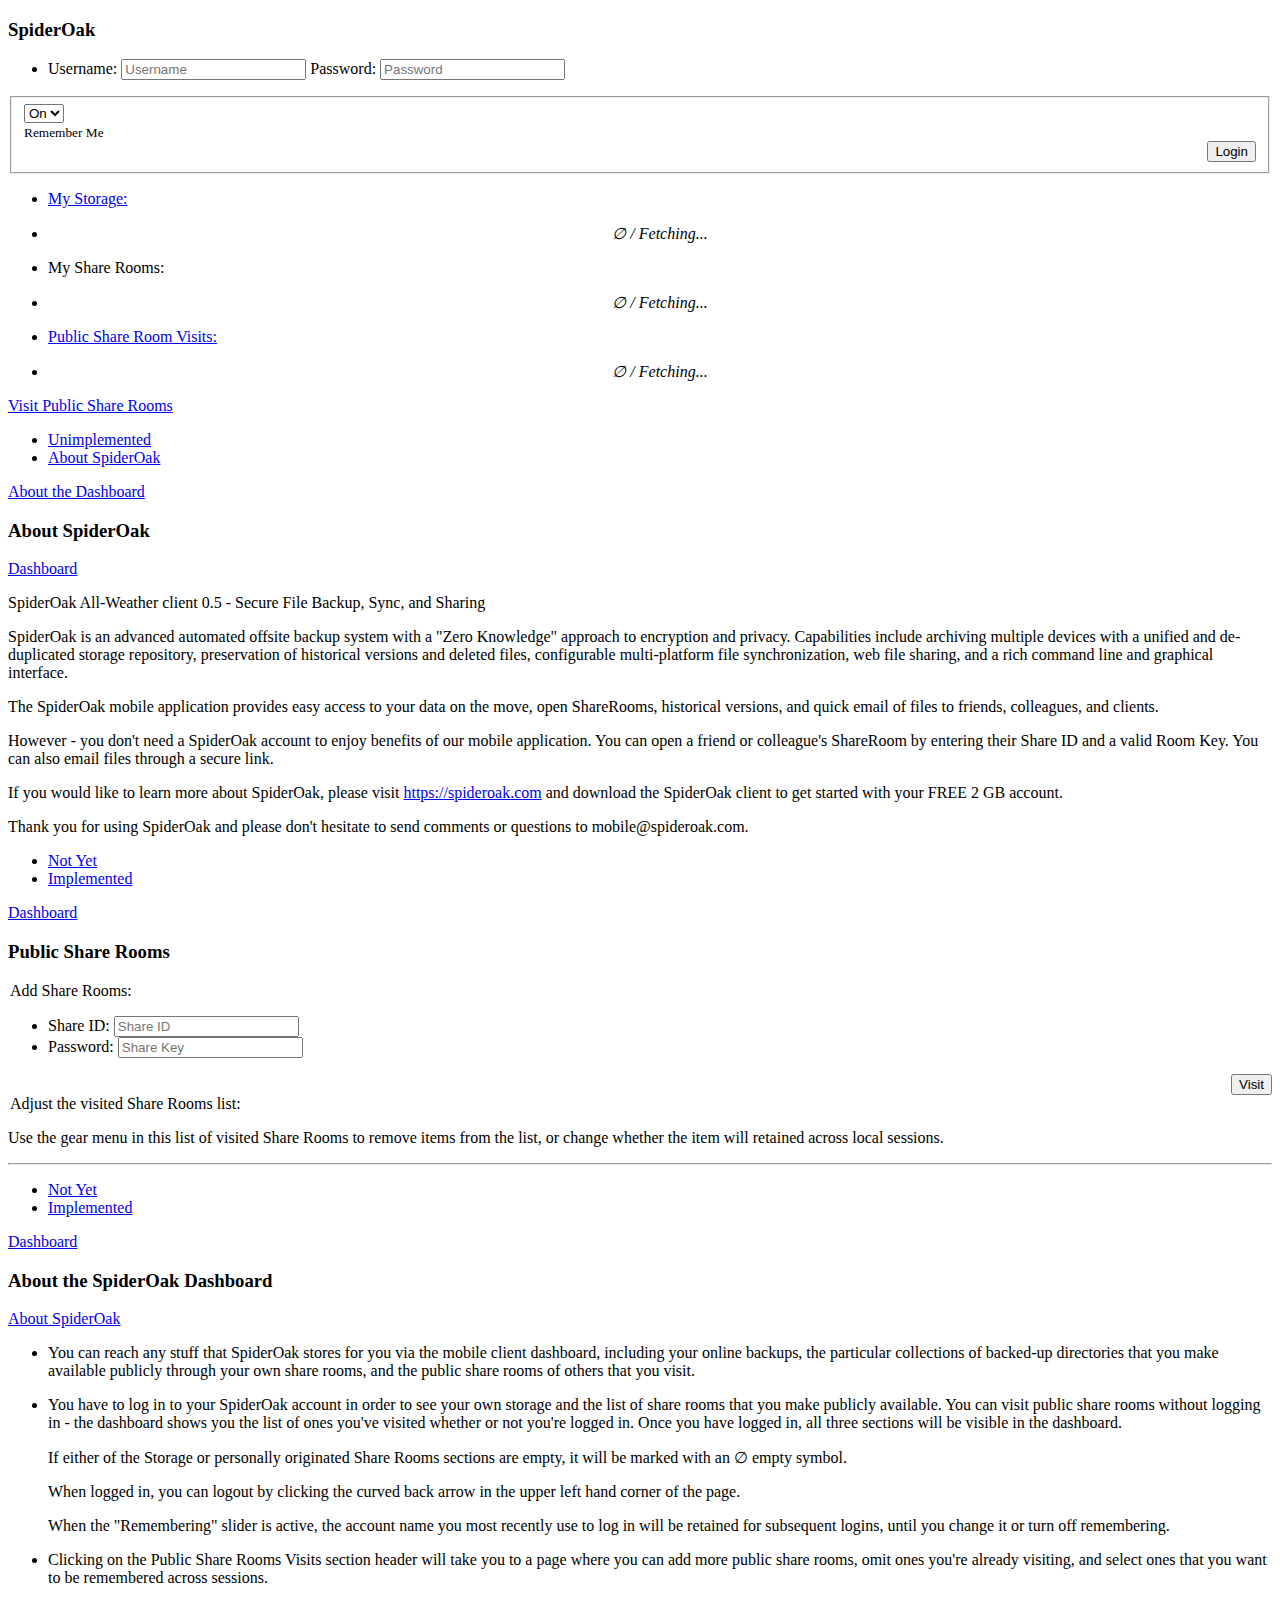
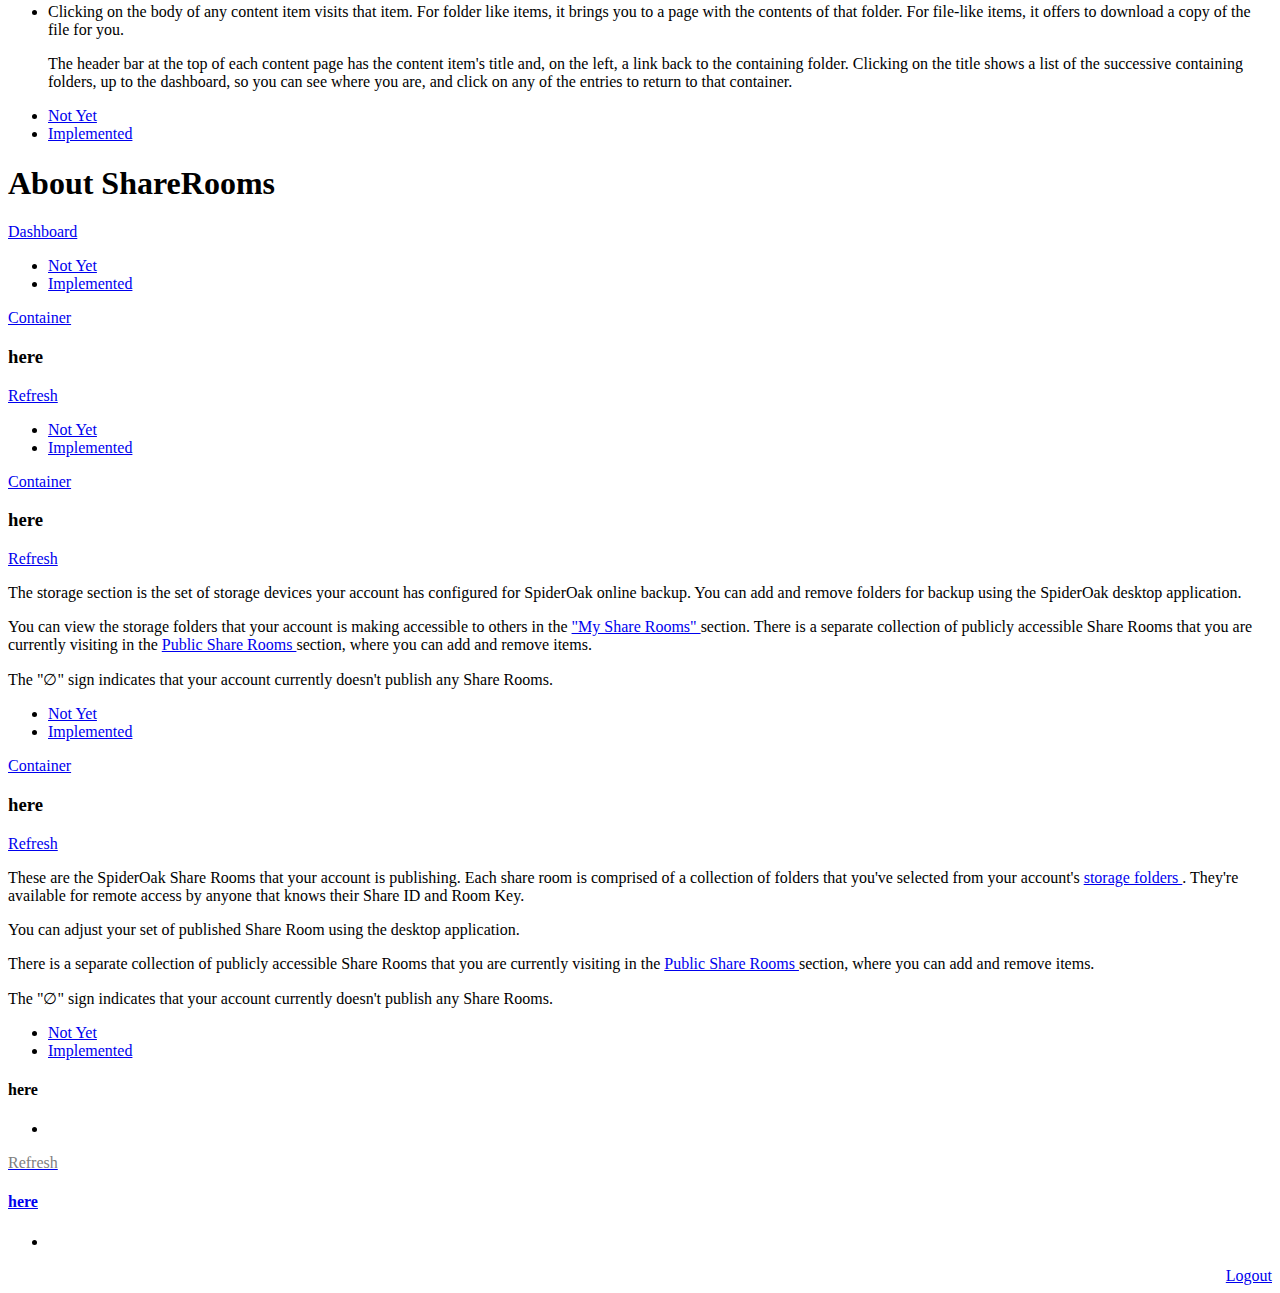
==== commit d475d77a: "Simplify some exposition." ====
--- a/SpiderOak.html
+++ b/SpiderOak.html
@@ -29,7 +29,7 @@
          href="#combo-about" data-icon="info" data-iconpos="notext"></a>
     </div>
 
-    <div class="nav_login_storage" data-role="content">
+    <div class="nav-login-storage" data-role="content">
       <div class="login-section">
         <form method="POST" id="root-login-form" class="login-form">
           <ul data-role="listview" data-inset="true">
@@ -70,9 +70,8 @@
       </div>
       <div class="content-section">
           <ul data-role="listview" class="my-content-section my-content">
-            <li data-theme="f"
-                alt="Info" id="my-storage-leader" data-icon="false">
-              <a alt="Dashboard guide" href="#combo-about"
+            <li data-theme="f" id="my-storage-leader" data-icon="info">
+              <a alt="Storage Details" href="#" data-icon="info"
                  class="compact-vertical">
                 My Storage: </a>
             </li>
@@ -85,8 +84,10 @@
           </ul>
           <ul data-role="listview" class="my-content-section my-content">
             <li id="my-rooms-leader"
-                data-theme="f" data-icon="false">
-              <a class="compact-vertical"> My Share Rooms: </a>
+                data-theme="f" data-icon="info">
+              <a class="compact-vertical" alt="Original share rooms details"
+                 data-icon="info">
+                My Share Rooms: </a>
             </li>
           </ul>
           <ul data-role="listview" class="my-shares-list my-content"
@@ -172,40 +173,50 @@
     </div>
   </div>
 
-  <div data-role="page" id="share-home" data-theme="a">
+  <div data-role="page" id="share-home">
     <div data-role="header" data-position="fixed" data-theme="f">
       <a href="#home" data-icon="arrow-l" data-role="button"
          alt="Dashboard">
         Dashboard</a>
       <h3> Public Share Rooms </h3>
-      <a alt="About Public Share Rooms" data-role="button" href="#other-about"
+      <a alt="About Public Share Rooms" data-role="button" href="#public-about"
          data-icon="info" data-iconpos="notext"></a>
     </div>
-    <div class="share_form nav_login_share" data-role="content" data-theme="c">
-      <form method="POST" class="login-form">
-        <ul data-role="listview" data-inset="true" data-mini="true"
-            data-theme="c">
+    <div data-role="content">
+      <div class="nav-visit-share">
+        <form method="POST" class="login-form">
+          <legend> Add Share Rooms: </legend>
+          <ul data-role="listview" data-inset="true" data-mini="true"
+              data-theme="c">
             <li data-role="fieldcontain" class="ui-hide-label"
-                 data-inset="true" data-mini="true">
+                data-inset="true" data-mini="true">
               <label for="my_share_id">Share ID:</label>
               <input type="text" name="shareid" id="my_share_id"
                      placeholder="Share ID"
                      value>
             </li>
             <li data-role="fieldcontain" class="ui-hide-label"
-                 data-inset="true" data-mini="true">
+                data-inset="true" data-mini="true">
               <label for="my_login_password">Password:</label>
               <input type="text" name="password" id="my_login_password"
                      placeholder="Share Key">
             </li>
-        </ul>
-        <div class="ui-grid-a" data-theme="a">
-          <div class="ui-block-b" align="right">
-            <input type="submit" data-inline="true" value="Visit"
-                   name="Login" data-mini="true" data-theme="b">
+          </ul>
+          <div class="ui-grid-a" data-theme="a">
+            <div class="ui-block-b" align="right">
+              <input type="submit" data-inline="true" value="Visit"
+                     name="Login" data-mini="true" data-theme="b">
+            </div>
           </div>
-        </div>
-      </form>
+        </form>
+      </div>
+      <div data-role="collapsible" data-mini="true" id="adjust-spiel"
+           data-collapsed-icon="arrow-r" data-expanded-icon="arrow-d">
+        <legend> Adjust the visited Share Rooms list: </legend>
+        <p> Use the gear menu in this list of visited Share Rooms to remove
+          items from the list, or change whether the item will retained
+          across local sessions. </p>
+      </div>
       <hr class="page-content"/>
       <ul class="content-items page-content" data-role="listview">
       </ul>
@@ -234,10 +245,10 @@
       <ul>
         <li>
           <p> You can reach any stuff that SpiderOak stores for you via the
-            mobile client dashboard - your online backups, the collections
-            of backed-up directories that you make available publicly
-            through your own share rooms, and the public share rooms of
-            others that you visit.
+            mobile client dashboard, including your online backups, the
+            particular collections of backed-up directories that you make
+            available publicly through your own share rooms, and the public
+            share rooms of others that you visit.
           </p>
         </li>
         <li>
@@ -267,12 +278,12 @@
             For folder like items, it brings you to a page with the
             contents of that folder.  For file-like items, it offers to
             download a copy of the file for you. </p>
-          <p> The header bar for each folder has the folder's name and a
-            link back to the containing folder, in the upper left. Clicking
-            on the folder's name, itself, shows a list of the successive
-            containing folders, up to the dashboard, so you can see where
-            you are, and click on any of the entries to return to that
-            folder. </p>
+          <p> The header bar at the top of each content page has the
+            content item's title and, on the left, a link back to the
+            containing folder. Clicking on the title shows a list of the
+            successive containing folders, up to the dashboard, so you can
+            see where you are, and click on any of the entries to return to
+            that container. </p>
         </li>
       </ul>
     </div>
@@ -328,20 +339,120 @@
     </div>
   </div>
 
+  <div data-role="page" id="storage-home" data-theme="b">
+    <div data-role="header" data-position="fixed" data-theme="f">
+      <a href="#" class="header-left-slot"
+         data-icon="arrow-l" data-role="button">
+        Container</a>
+      <h3 class="header-title"> here </h3>
+      <a href="#" class="header-right-slot" data-mini="true"
+         data-icon="refresh" data-iconpos="notext">Refresh
+      </a>
+    </div>
+    <div data-role="content" data-theme="c">
+      <div class="spiel">
+        <p> The storage section is the set of storage devices your account
+          has configured for SpiderOak online backup.  You can add and
+          remove folders for backup using the SpiderOak desktop
+          application.
+        <p>You can view the storage folders that your account
+          is making accessible to others in the
+          <a href="#" id="original_shares_root_url"> "My Share Rooms" </a>
+          section.  There is a separate collection of publicly accessible Share
+          Rooms that you are currently visiting in the
+          <a href="#" id="public_shares_root_url"> Public Share Rooms </a>
+          section, where you can add and remove items.</p>
+        <p class="emptiness-message">The "&empty;" sign indicates that your
+          account currently doesn't publish any Share Rooms.</p>
+      </div>
+      <ul class="content-items" data-role="listview"></ul>
+    </div>
+    <div data-role="footer" data-position="fixed" data-theme="a">
+      <div data-role="navbar">
+        <ul>
+          <li> <a href="#"> Not Yet </a> </li>
+          <li> <a href="#"> Implemented </a> </li>
+        </ul>
+      </div>
+    </div>
+  </div>
+  <div data-role="page" id="original-home" data-theme="b">
+    <div data-role="header" data-position="fixed" data-theme="f">
+      <a href="#" class="header-left-slot"
+         data-icon="arrow-l" data-role="button">
+        Container</a>
+      <h3 class="header-title"> here </h3>
+      <a href="#" class="header-right-slot" data-mini="true"
+         data-icon="refresh" data-iconpos="notext">Refresh
+      </a>
+    </div>
+    <div data-role="content" data-theme="c">
+      <div class="spiel">
+        <p> These are the SpiderOak Share Rooms that your account is
+          publishing. Each share room is comprised of a collection of folders
+          that you've selected from your account's
+          <a href="#" id="storage_root_url"> storage folders </a>.  They're
+          available for remote access by anyone that knows their Share
+          ID and Room Key. </p>
+        <p> You can adjust your set of published Share
+          Room using the desktop application. </p>
+        <p> There is a separate collection of publicly accessible Share
+          Rooms that you are currently visiting in the
+          <a href="#" id="public_shares_root_url"> Public Share Rooms </a>
+          section, where you can add and remove items.</p>
+        <p class="emptiness-message">The "&empty;" sign indicates that your
+          account currently doesn't publish any Share Rooms.</p>
+      </div>
+      <ul class="content-items" data-role="listview"></ul>
+    </div>
+    <div data-role="footer" data-position="fixed" data-theme="a">
+      <div data-role="navbar">
+        <ul>
+          <li> <a href="#"> Not Yet </a> </li>
+          <li> <a href="#"> Implemented </a> </li>
+        </ul>
+      </div>
+    </div>
+  </div>
+
   <div data-role="page" id="menu-templates">
-    <div data-role="popup" id="simple-popup"
-         data-theme="none" data-overlay-theme="a">
-      <a class="ui-btn-left close-button" data-role="button" alt="Close"
-         href="#" data-icon="delete"
+    <div data-role="popup" class="ui-popup" id="simple-popup"
+         data-corners="true" data-theme="d" data-overlay-theme="b">
+      <a class="ui-btn-right close-button" data-role="button" alt="Close"
+         href="#" data-icon="delete" title="Close" data-rel="back"
          data-iconpos="notext" data-mini="true"> </a>
-      <div data-role="navbar" data-theme="d" width="100%" align="center">
-        <h4 class="title"> here </h4>
+      <div data-role="navbar" data-theme="d" width="100%">
+        <h4 class="title my-popup-title"> here </h4>
       </div>
       <ul data-role="listview" data-inset="true">
         <li data-role="divider" class="title list-leader">
         </li>
       </ul>
     </div>
+    <div data-role="popup" class="ui-popup" id="depth-path-popup"
+         data-transition="slidedown"
+         data-corners="true" data-theme="d" data-overlay-theme="b">
+      <a class="ui-btn-right close-button" data-role="button" alt="Close"
+         href="#" data-icon="delete" title="Close" data-rel="back"
+         data-iconpos="notext" data-mini="true"> </a>
+      <div data-role="navbar" data-theme="d" width="100%">
+        <a href="#"> <span class="subdued"> Refresh </span>
+          <h4 class="title my-popup-title"> here </h4>
+        </a>
+      </div>
+      <ul data-role="listview" data-inset="true">
+        <li data-role="divider" class="title list-leader">
+        </li>
+      </ul>
+      <div class="ui-grid-a" data-theme="a">
+        <div class="ui-block-a"> </div>
+        <div class="ui-block-b" align="right">
+          <a href="#logout" data-role="button" data-mini="true">
+            Logout
+          </a>
+        </div>
+      </div>
+    </div>
   </div>
 </body>
 
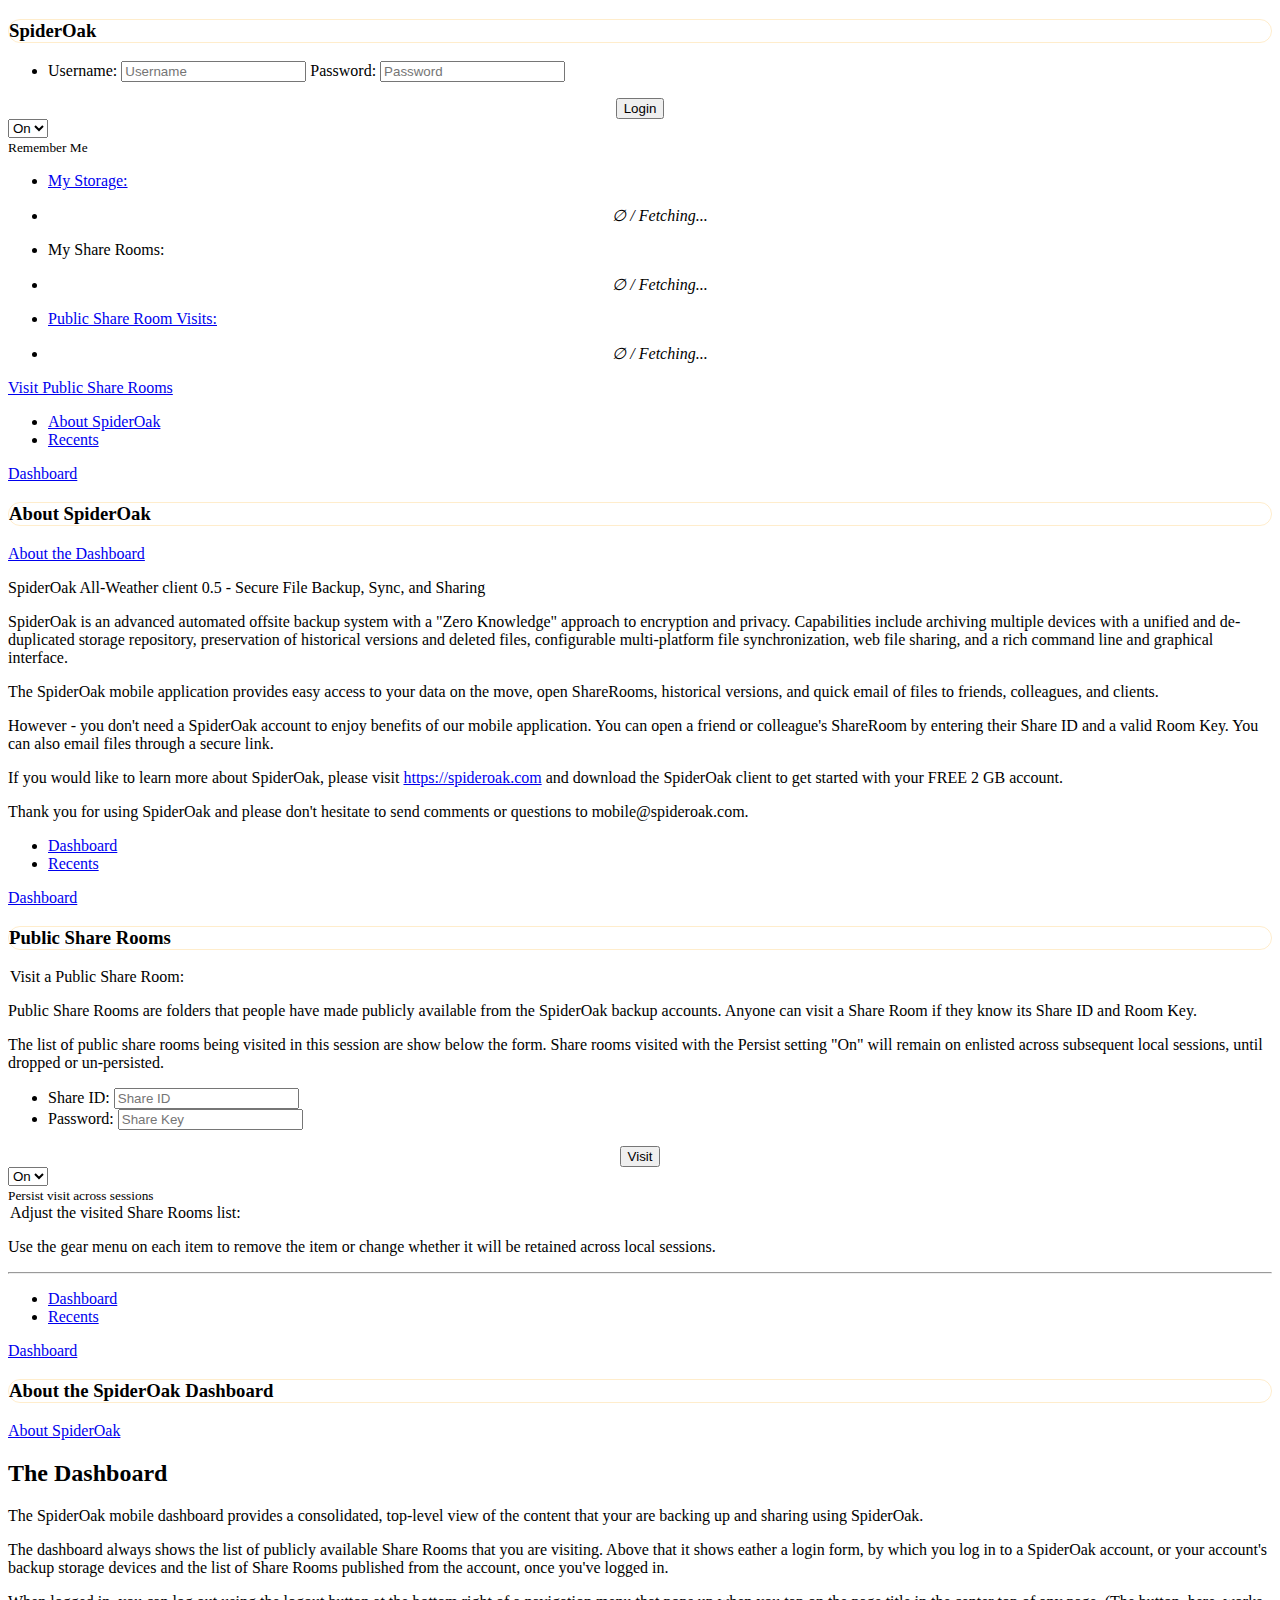
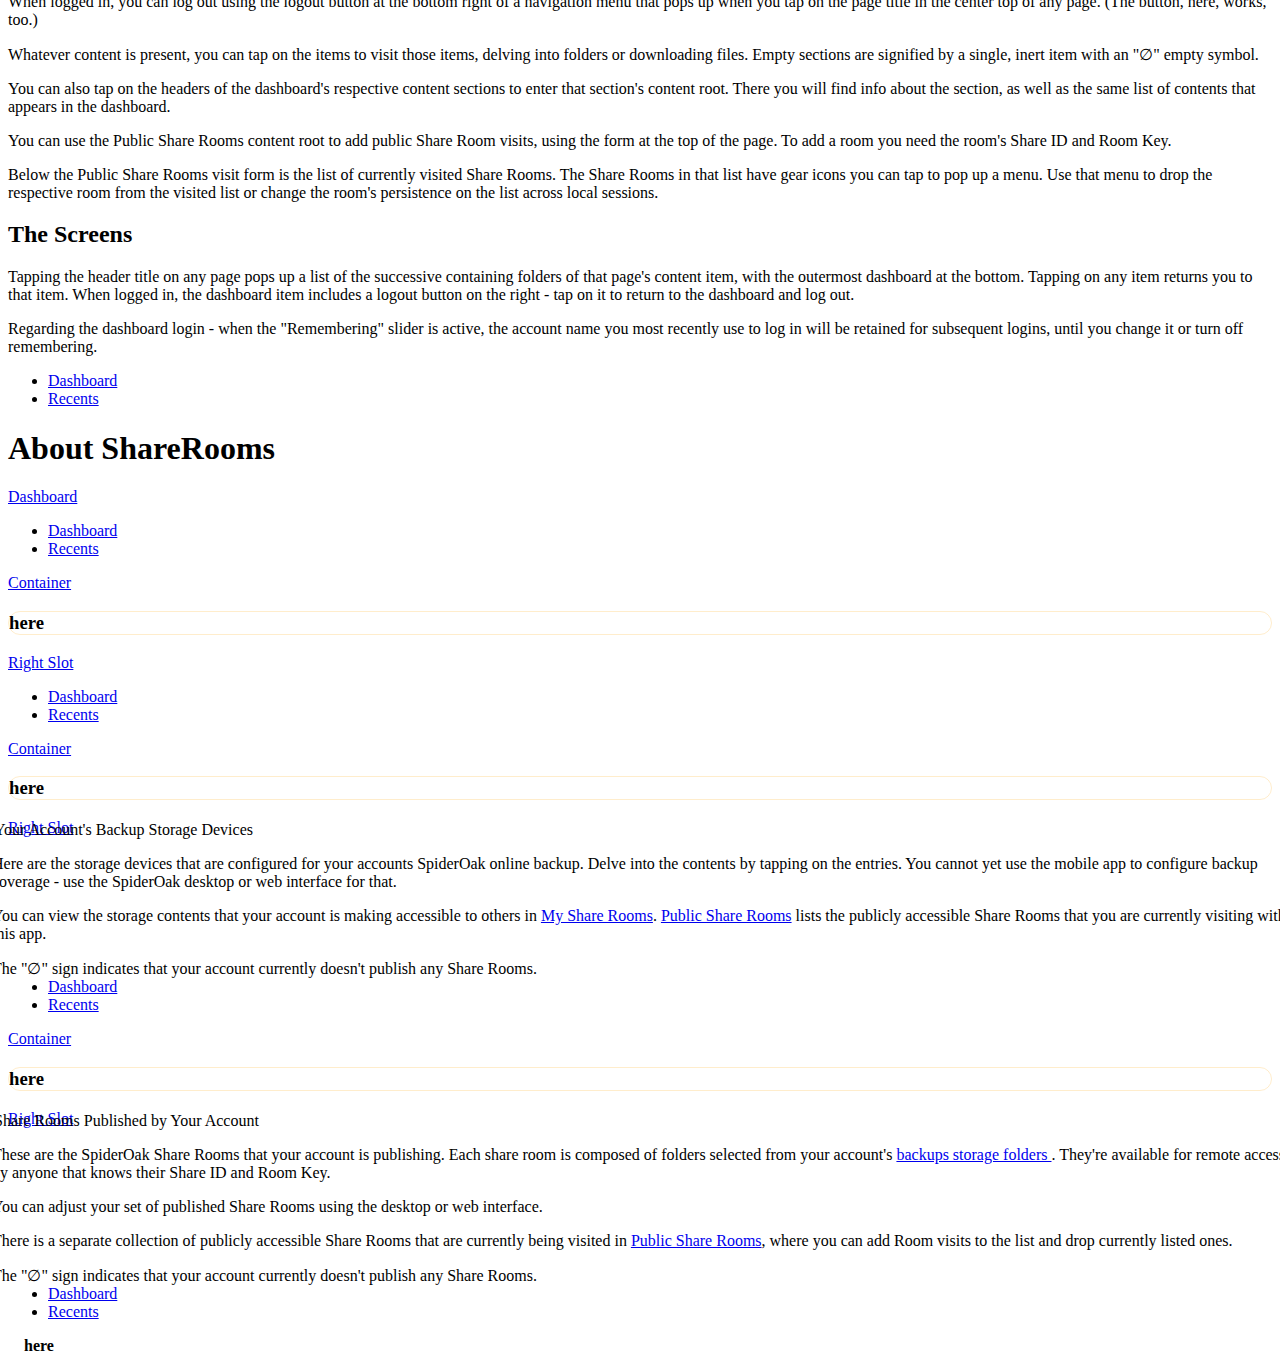
==== commit 3380b60b: "Remove some redundant code." ====
--- a/SpiderOak.html
+++ b/SpiderOak.html
@@ -23,10 +23,10 @@
   <div data-role="page" class="multiple-listviews" id="home" data-theme="a">
     <div data-role="header" data-position="fixed" data-theme="f">
       <a href="#logout" data-role="button" class="logout-button"
-         data-theme="f" data-icon="back" data-iconpos="notext"></a>
-      <h3 class="header-title"> SpiderOak </h3>
+         data-theme="f" data-icon="delete" data-iconpos="notext"></a>
+      <h3 class="header-title" data-theme="f"> SpiderOak </h3>
       <a alt="About the SpiderOak Dashboard" data-role="button"
-         href="#combo-about" data-icon="info" data-iconpos="notext"></a>
+         href="#about-dashboard" data-icon="info" data-iconpos="notext"></a>
     </div>
 
     <div class="nav-login-storage" data-role="content">
@@ -44,11 +44,15 @@
             </li>
           </ul>
           <p class="compact-paragraph"/><!-- XXX -->
-          <fieldset data-role="controlgroup">
             <div class="ui-grid-a">
-              <div class="ui-block-a" align="left">
+              <div class="ui-block-a" align="center">
+                <input type="submit" data-inline="true" data-theme="b"
+                       value="Login" name="Login">
+              </div>
+              <div class="ui-block-b" align="left">
                 <div data-role="controlgroup">
-                  <select name="slider" id="remember-me" data-role="slider"
+                  <select name="slider" class="remember"
+                          id="remember-me" data-role="slider"
                           data-mini="true">
 	            <option value="off">Off</option default="true">
 	            <option selected value="on">On</option>
@@ -60,12 +64,7 @@
                   </label>
                 </div>
               </div>
-              <div class="ui-block-b" align="right">
-                <input type="submit" data-inline="true" data-theme="b"
-                       value="Login" name="Login">
-              </div>
             </div>
-          </fieldset>
         </form>
       </div>
       <div class="content-section">
@@ -113,9 +112,9 @@
           </ul>
       </div>
       <div id="other-rooms-button" class="other-no-content"
-           data-theme="f" data-icon="plus">
+           data-theme="f">
         <a data-role="button" href="#share-home" alt="Edit" data-theme="f"
-           data-icon="plus">
+           data-icon="plus" data-iconpos="right">
           Visit Public Share Rooms
         </a>
       </div>
@@ -123,22 +122,22 @@
     <div data-role="footer" data-position="fixed" data-theme="a">
       <div data-role="navbar">
         <ul>
-          <li> <a href="#settings"> Unimplemented </a> </li>
-          <li> <a href="#about"> About SpiderOak</a> </li>
-        </ul>
-      </div>
-    </div>
-  </div>
-
-  <div data-role="page" id="about" data-theme="c">
-    <div data-role="header" data-position="fixed" data-theme="f">
+          <li> <a href="#about-spideroak"> About SpiderOak</a> </li>
+          <li> <a href="#recents"> Recents </a> </li>
+        </ul>
+      </div>
+    </div>
+  </div>
+
+  <div data-role="page" id="about-spideroak" data-theme="c">
+    <div data-role="header" data-position="fixed" data-theme="f">
+      <a href="#home" data-role="button"
+         data-icon="arrow-l" data-iconpos="left"
+         alt="Dashboard"> Dashboard </a>
+      <h3 class="header-title" data-theme="f"> About SpiderOak </h3>
       <a alt="About the SpiderOak Dashboard" data-role="button"
-         href="#combo-about" data-icon="arrow-l" data-iconpos="left">
+         href="#about-dashboard" data-icon="arrow-r" data-iconpos="right">
         About the Dashboard</a>
-      <h3> About SpiderOak </h3>
-      <a href="#home" data-role="button"
-         data-icon="arrow-r" data-iconpos="right"
-         alt="Dashboard"> Dashboard </a>
     </div>
     <div data-role="content">
       <p> SpiderOak All-Weather client 0.5 - Secure File Backup, Sync, and
@@ -166,8 +165,8 @@
     <div data-role="footer" data-position="fixed" data-theme="a">
       <div data-role="navbar">
         <ul>
-          <li> <a href="#"> Not Yet </a> </li>
-          <li> <a href="#"> Implemented </a> </li>
+          <li> <a href="#home"> Dashboard </a> </li>
+          <li> <a href="#recents"> Recents </a> </li>
         </ul>
       </div>
     </div>
@@ -178,16 +177,27 @@
       <a href="#home" data-icon="arrow-l" data-role="button"
          alt="Dashboard">
         Dashboard</a>
-      <h3> Public Share Rooms </h3>
+      <h3 class="header-title" data-theme="f"> Public Share Rooms </h3>
       <a alt="About Public Share Rooms" data-role="button" href="#public-about"
          data-icon="info" data-iconpos="notext"></a>
     </div>
     <div data-role="content">
       <div class="nav-visit-share">
         <form method="POST" class="login-form">
-          <legend> Add Share Rooms: </legend>
+          <div data-role="collapsible" data-mini="true" data-theme="f"
+               data-collapsed-icon="arrow-r" data-expanded-icon="arrow-d">
+            <legend> Visit a Public Share Room: </legend>
+            <p> Public Share Rooms are folders that people have made
+              publicly available from the SpiderOak backup accounts. Anyone
+              can visit a Share Room if they know its Share ID and Room
+              Key. </p>
+            <p> The list of public share rooms being visited in this
+              session are show below the form.  Share rooms visited with
+              the Persist setting "On" will remain on enlisted across
+              subsequent local sessions, until dropped or un-persisted. </p>
+          </div>
           <ul data-role="listview" data-inset="true" data-mini="true"
-              data-theme="c">
+              data-theme="g">
             <li data-role="fieldcontain" class="ui-hide-label"
                 data-inset="true" data-mini="true">
               <label for="my_share_id">Share ID:</label>
@@ -203,19 +213,34 @@
             </li>
           </ul>
           <div class="ui-grid-a" data-theme="a">
-            <div class="ui-block-b" align="right">
+            <div class="ui-block-b" align="center">
               <input type="submit" data-inline="true" value="Visit"
-                     name="Login" data-mini="true" data-theme="b">
+                     name="Login" data-theme="b"/>
+            </div>
+            <div class="ui-block-b" align="left">
+                <div data-role="controlgroup">
+                  <select name="slider" id="retain-visit" class="remember"
+                          data-role="slider"
+                          data-mini="true">
+	            <option value="off">Off</option default="true">
+	            <option selected value="on">On</option>
+                  </select><br/>
+                  <label for="retain-visit">
+                    <small>
+                      Persist visit across sessions
+                    </small>
+                  </label>
+                </div>
             </div>
           </div>
         </form>
       </div>
-      <div data-role="collapsible" data-mini="true" id="adjust-spiel"
+      <div data-role="collapsible" data-mini="true" class="adjust-spiel"
+           data-theme="f"
            data-collapsed-icon="arrow-r" data-expanded-icon="arrow-d">
         <legend> Adjust the visited Share Rooms list: </legend>
-        <p> Use the gear menu in this list of visited Share Rooms to remove
-          items from the list, or change whether the item will retained
-          across local sessions. </p>
+        <p> Use the gear menu on each item to remove the item or change
+          whether it will be retained across local sessions. </p>
       </div>
       <hr class="page-content"/>
       <ul class="content-items page-content" data-role="listview">
@@ -224,74 +249,81 @@
     <div data-role="footer" data-position="fixed" data-theme="a">
       <div data-role="navbar">
         <ul>
-          <li> <a href="#"> Not Yet </a> </li>
-          <li> <a href="#"> Implemented </a> </li>
-        </ul>
-      </div>
-    </div>
-  </div>
-
-  <div data-role="page" id="combo-about" data-theme="c">
+          <li> <a href="#home"> Dashboard </a> </li>
+          <li> <a href="#recents"> Recents </a> </li>
+        </ul>
+      </div>
+    </div>
+  </div>
+
+  <div data-role="page" id="about-dashboard" data-theme="c">
     <div data-role="header" data-position="fixed" data-theme="f">
       <a alt="About the SpiderOak Dashboard" data-role="button"
          href="#home" data-icon="arrow-l" data-iconpos="left">
         Dashboard </a>
-      <h3> About the SpiderOak Dashboard </h3>
-      <a href="#about" data-role="button"
+      <h3 class="header-title" data-theme="f"> About the SpiderOak Dashboard </h3>
+      <a href="#about-spideroak" data-role="button"
          data-icon="arrow-r" data-iconpos="right"
          alt="Dashboard">About SpiderOak </a>
     </div>
     <div data-role="content">
-      <ul>
-        <li>
-          <p> You can reach any stuff that SpiderOak stores for you via the
-            mobile client dashboard, including your online backups, the
-            particular collections of backed-up directories that you make
-            available publicly through your own share rooms, and the public
-            share rooms of others that you visit.
-          </p>
-        </li>
-        <li>
-          <p> You have to log in to your SpiderOak account in order to see
-            your own storage and the list of share rooms that you make
-            publicly available. You can visit public share rooms without
-            logging in - the dashboard shows you the list of ones you've
-            visited whether or not you're logged in.  Once you have logged
-            in, all three sections will be visible in the dashboard.</p>
-          <p> If either of the Storage or personally originated Share Rooms
-            sections are empty, it will be marked with an &empty; empty
-            symbol.
-          <p> When logged in, you can logout by clicking the curved back
-            arrow <span class="ui-icon ui-icon-back ui-icon-shadow"></span> in
-            the upper left hand corner of the page.</p>
-          <p> When the "Remembering" slider is active, the account name you
-            most recently use to log in will be retained for subsequent
-            logins, until you change it or turn off remembering.</p>
-        </li>
-        <li>
-          <p> Clicking on the Public Share Rooms Visits section header will
-            take you to a page where you can add more public share rooms,
-            omit ones you're already visiting, and select ones that you
-            want to be remembered across sessions.
-        <li>
-          <p> Clicking on the body of any content item visits that item.
-            For folder like items, it brings you to a page with the
-            contents of that folder.  For file-like items, it offers to
-            download a copy of the file for you. </p>
-          <p> The header bar at the top of each content page has the
-            content item's title and, on the left, a link back to the
-            containing folder. Clicking on the title shows a list of the
-            successive containing folders, up to the dashboard, so you can
-            see where you are, and click on any of the entries to return to
-            that container. </p>
-        </li>
-      </ul>
-    </div>
-    <div data-role="footer" data-position="fixed" data-theme="a">
-      <div data-role="navbar">
-        <ul>
-          <li> <a href="#"> Not Yet </a> </li>
-          <li> <a href="#"> Implemented </a> </li>
+      <h2> The Dashboard </h2>
+      <div>
+        <p> The SpiderOak mobile dashboard provides a consolidated,
+          top-level view of the content that your are backing up and
+          sharing using SpiderOak. </p>
+        <p> The dashboard always shows the list of publicly available Share
+          Rooms that you are visiting.  Above that it shows eather a login form,
+          by which you log in to a SpiderOak account, or your account's
+          backup storage devices and the list of Share Rooms published from
+          the account, once you've logged in.
+        </p>
+        <p> When logged in, you can log out
+          using the <a href="#logout" alt="Logout now" data-mini="true"
+          data-inline="true" data-role="button" data-icon="delete"
+          data-iconpos="notext">
+            </a> logout button at the bottom right of a navigation menu
+          that pops up when you tap on the page title in the center top of
+          any page.  (The button, here, works, too.)
+        <p> Whatever content is present, you can tap on the items to
+          visit those items, delving into folders or downloading
+          files. Empty sections are signified by a single, inert item
+          with an "&empty;" empty symbol.
+        </p>
+        <p> You can also tap on the headers of the dashboard's respective
+          content sections to enter that section's content root.  There you
+          will find info about the section, as well as the same list of
+          contents that appears in the dashboard. </p>
+        <p> You can use the Public Share Rooms content root to add public
+          Share Room visits, using the form at the top of the page. To add
+          a room you need the room's Share ID and Room Key. </p>
+        <p> Below the Public Share Rooms visit form is the list of
+          currently visited Share Rooms.  The Share Rooms in that list have
+          gear icons you can tap to pop up a menu. Use that menu to drop
+          the respective room from the visited list or change the room's
+          persistence on the list across local sessions. </p>
+      </div>
+      <h2> The Screens </h2>
+      <div>
+          <p> Tapping the header title on any page pops up a list of the
+            successive containing folders of that page's content item, with
+            the outermost dashboard at the bottom.  Tapping on any item
+            returns you to that item.  When logged in, the dashboard item
+            includes a <a href="#logout" alt="Logout now" data-mini="true"
+            data-inline="true" data-role="button" data-icon="delete"
+            data-iconpos="notext"> </a> logout button on the right - tap on
+            it to return to the dashboard and log out. </p>
+          <p> Regarding the dashboard login - when the "Remembering" slider
+            is active, the account name you most recently use to log in
+            will be retained for subsequent logins, until you change it or
+            turn off remembering.</p>
+      </div>
+    </div>
+    <div data-role="footer" data-position="fixed" data-theme="a">
+      <div data-role="navbar">
+        <ul>
+          <li> <a href="#home"> Dashboard </a> </li>
+          <li> <a href="#recents"> Recents </a> </li>
         </ul>
       </div>
     </div>
@@ -301,7 +333,7 @@
     <div data-role="header" data-position="fixed">
     </div>
     <div data-role="content">
-      <h1> About ShareRooms </h1>
+      <h1 class="header-title"> About ShareRooms </h1>
       <!-- XXX Get a spiel about Share Rooms -->
       <p></p>
       <a href="#share_home" data-inline="true" data-role="button">Dashboard</a>
@@ -309,8 +341,8 @@
     <div data-role="footer" data-position="fixed" data-theme="a">
       <div data-role="navbar">
         <ul>
-          <li> <a href="#"> Not Yet </a> </li>
-          <li> <a href="#"> Implemented </a> </li>
+          <li> <a href="#home"> Dashboard </a> </li>
+          <li> <a href="#recents"> Recents </a> </li>
         </ul>
       </div>
     </div>
@@ -321,9 +353,9 @@
       <a href="#" class="header-left-slot"
          data-icon="arrow-l" data-role="button">
         Container</a>
-      <h3 class="header-title"> here </h3>
+      <h3 class="header-title" data-theme="f"> here </h3>
       <a href="#" class="header-right-slot" data-mini="true"
-         data-icon="refresh" data-iconpos="notext">Refresh
+         data-icon="info" data-iconpos="notext">Right Slot
       </a>
     </div>
     <div data-role="content" data-theme="c">
@@ -332,8 +364,8 @@
     <div data-role="footer" data-position="fixed" data-theme="a">
       <div data-role="navbar">
         <ul>
-          <li> <a href="#"> Not Yet </a> </li>
-          <li> <a href="#"> Implemented </a> </li>
+          <li> <a href="#home"> Dashboard </a> </li>
+          <li> <a href="#recents"> Recents </a> </li>
         </ul>
       </div>
     </div>
@@ -344,34 +376,38 @@
       <a href="#" class="header-left-slot"
          data-icon="arrow-l" data-role="button">
         Container</a>
-      <h3 class="header-title"> here </h3>
+      <h3 class="header-title" data-theme="f"> here </h3>
       <a href="#" class="header-right-slot" data-mini="true"
-         data-icon="refresh" data-iconpos="notext">Refresh
+         data-icon="info" data-iconpos="notext">Right Slot
       </a>
     </div>
     <div data-role="content" data-theme="c">
-      <div class="spiel">
-        <p> The storage section is the set of storage devices your account
-          has configured for SpiderOak online backup.  You can add and
-          remove folders for backup using the SpiderOak desktop
-          application.
-        <p>You can view the storage folders that your account
-          is making accessible to others in the
-          <a href="#" id="original_shares_root_url"> "My Share Rooms" </a>
-          section.  There is a separate collection of publicly accessible Share
-          Rooms that you are currently visiting in the
-          <a href="#" id="public_shares_root_url"> Public Share Rooms </a>
-          section, where you can add and remove items.</p>
+      <div class="spiel" data-role="collapsible" data-mini="true" data-theme="f"
+           data-collapsed="false"
+           data-collapsed-icon="arrow-r" data-expanded-icon="arrow-d">
+        <legend> Your Account's Backup Storage Devices </legend>
+        <p> Here are the storage devices that are configured for your
+          accounts SpiderOak online backup.  Delve into the contents by
+          tapping on the entries.  You cannot yet use the mobile app to
+          configure backup coverage - use the SpiderOak desktop or web
+          interface for that.
+        <p>You can view the storage contents that your account is making
+          accessible to others in
+          <a href="#" class="original_shares_root_url"> My Share Rooms</a>.
+          <a href="#" class="public_shares_root_url"> Public Share
+          Rooms</a> lists the publicly accessible Share Rooms
+          that you are currently visiting with this app.</p>
         <p class="emptiness-message">The "&empty;" sign indicates that your
           account currently doesn't publish any Share Rooms.</p>
       </div>
+      <p/>
       <ul class="content-items" data-role="listview"></ul>
     </div>
     <div data-role="footer" data-position="fixed" data-theme="a">
       <div data-role="navbar">
         <ul>
-          <li> <a href="#"> Not Yet </a> </li>
-          <li> <a href="#"> Implemented </a> </li>
+          <li> <a href="#home"> Dashboard </a> </li>
+          <li> <a href="#recents"> Recents </a> </li>
         </ul>
       </div>
     </div>
@@ -381,35 +417,41 @@
       <a href="#" class="header-left-slot"
          data-icon="arrow-l" data-role="button">
         Container</a>
-      <h3 class="header-title"> here </h3>
+      <h3 class="header-title" data-theme="f"> here </h3>
       <a href="#" class="header-right-slot" data-mini="true"
-         data-icon="refresh" data-iconpos="notext">Refresh
+         data-icon="info" data-iconpos="notext">Right Slot
       </a>
     </div>
     <div data-role="content" data-theme="c">
-      <div class="spiel">
+      <div class="spiel" data-role="collapsible" data-mini="true" data-theme="f"
+           data-inset="true"
+           data-collapsed="false"
+           data-collapsed-icon="arrow-r" data-expanded-icon="arrow-d">
+        <legend> Share Rooms Published by Your Account </legend>
         <p> These are the SpiderOak Share Rooms that your account is
-          publishing. Each share room is comprised of a collection of folders
-          that you've selected from your account's
-          <a href="#" id="storage_root_url"> storage folders </a>.  They're
-          available for remote access by anyone that knows their Share
-          ID and Room Key. </p>
-        <p> You can adjust your set of published Share
-          Room using the desktop application. </p>
+          publishing. Each share room is composed of folders selected from
+          your account's
+          <a href="#" class="storage_root_url"> backups storage
+          folders </a>.  They're available for remote access by anyone that
+          knows their Share ID and Room Key. </p>
+        <p> You can adjust your set of published Share Rooms using the
+          desktop or web interface. </p>
         <p> There is a separate collection of publicly accessible Share
-          Rooms that you are currently visiting in the
-          <a href="#" id="public_shares_root_url"> Public Share Rooms </a>
-          section, where you can add and remove items.</p>
+          Rooms that are currently being visited in
+          <a href="#" class="public_shares_root_url"> Public Share
+          Rooms</a>, where you can add Room visits to the list and drop
+          currently listed ones.</p>
         <p class="emptiness-message">The "&empty;" sign indicates that your
           account currently doesn't publish any Share Rooms.</p>
       </div>
+      <p/>
       <ul class="content-items" data-role="listview"></ul>
     </div>
     <div data-role="footer" data-position="fixed" data-theme="a">
       <div data-role="navbar">
         <ul>
-          <li> <a href="#"> Not Yet </a> </li>
-          <li> <a href="#"> Implemented </a> </li>
+          <li> <a href="#home"> Dashboard </a> </li>
+          <li> <a href="#recents"> Recents </a> </li>
         </ul>
       </div>
     </div>
@@ -418,40 +460,24 @@
   <div data-role="page" id="menu-templates">
     <div data-role="popup" class="ui-popup" id="simple-popup"
          data-corners="true" data-theme="d" data-overlay-theme="b">
-      <a class="ui-btn-right close-button" data-role="button" alt="Close"
-         href="#" data-icon="delete" title="Close" data-rel="back"
+      <a class="ui-btn-left close-button" data-role="button" alt="Close"
+         data-theme="f"
+         href="#" data-icon="back" title="Close" data-rel="back"
          data-iconpos="notext" data-mini="true"> </a>
       <div data-role="navbar" data-theme="d" width="100%">
         <h4 class="title my-popup-title"> here </h4>
       </div>
       <ul data-role="listview" data-inset="true">
-        <li data-role="divider" class="title list-leader">
-        </li>
       </ul>
     </div>
     <div data-role="popup" class="ui-popup" id="depth-path-popup"
          data-transition="slidedown"
-         data-corners="true" data-theme="d" data-overlay-theme="b">
-      <a class="ui-btn-right close-button" data-role="button" alt="Close"
-         href="#" data-icon="delete" title="Close" data-rel="back"
-         data-iconpos="notext" data-mini="true"> </a>
-      <div data-role="navbar" data-theme="d" width="100%">
-        <a href="#"> <span class="subdued"> Refresh </span>
-          <h4 class="title my-popup-title"> here </h4>
-        </a>
-      </div>
+         data-corners="true" data-theme="c" data-overlay-theme="b">
+      <a class="ui-btn-left close-button" data-role="button" alt="Close"
+         href="#" data-icon="back" title="Close" data-rel="back"
+         data-iconpos="notext" data-mini="true" data-theme="f"> </a>
       <ul data-role="listview" data-inset="true">
-        <li data-role="divider" class="title list-leader">
-        </li>
       </ul>
-      <div class="ui-grid-a" data-theme="a">
-        <div class="ui-block-a"> </div>
-        <div class="ui-block-b" align="right">
-          <a href="#logout" data-role="button" data-mini="true">
-            Logout
-          </a>
-        </div>
-      </div>
     </div>
   </div>
 </body>
--- a/css/themes/tweaks.css
+++ b/css/themes/tweaks.css
@@ -1,3 +1,15 @@
+#depth-path-popup {
+ min-width: 300px;
+}
+[data-role=header] .header-title {
+  border: 1px solid orange;
+  border-color: rgba(255,165,0,.2);
+  -moz-border-radius: 1em;
+  -webkit-border-radius: 1em;
+  border-radius: 1em;
+  cursor: context-menu;
+}
+
 .status-message {
   margin-bottom: -1em !important;
   font-weight: lighter !important;
@@ -10,6 +22,16 @@
   color: darkgreen !important;
 }
 
+[data-role="content"] > .spiel {
+  margin-top: -1em !important;
+}
+[data-role="collapsible"].spiel {
+  margin-top: -1em !important;
+  margin-bottom: -1em !important;
+  margin-right: -1em !important;
+  margin-left: -1em !important;
+}
+
 .crushed-vertical {
   padding-top: 3px !important;
   padding-bottom: 3px !important;
@@ -19,8 +41,19 @@
   padding-bottom: 6px !important;
 }
 
+.my-popup-title {
+  margin: 8px 1em 8px 1em !important;
+}
+
+.ui-popup-container {
+  /* So popups aren't unnecessarily big */
+  width: auto !important;
+  min-height: 1em !important;
+}
+
 .subdued {
   color: gray;
+  font-size: small;
 }
 
 .multiple-listviews .ui-content .ui-listview {
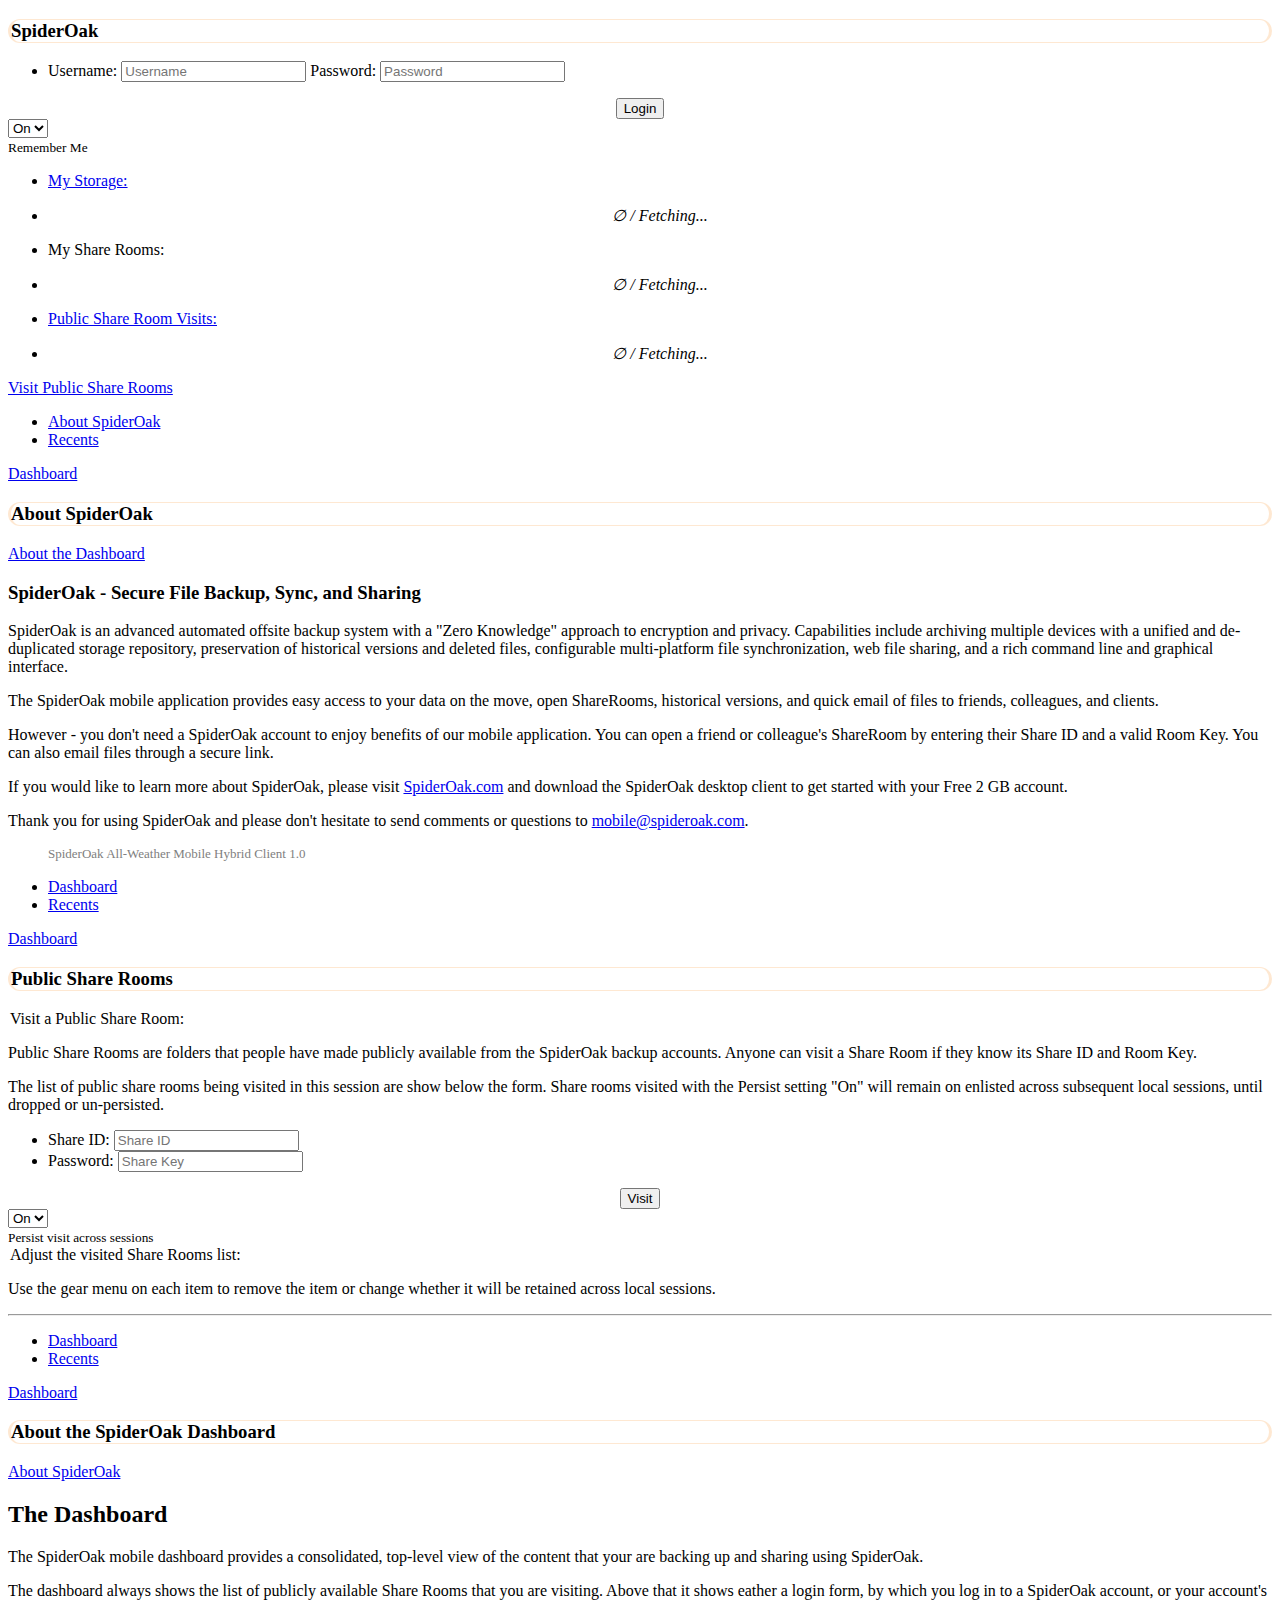
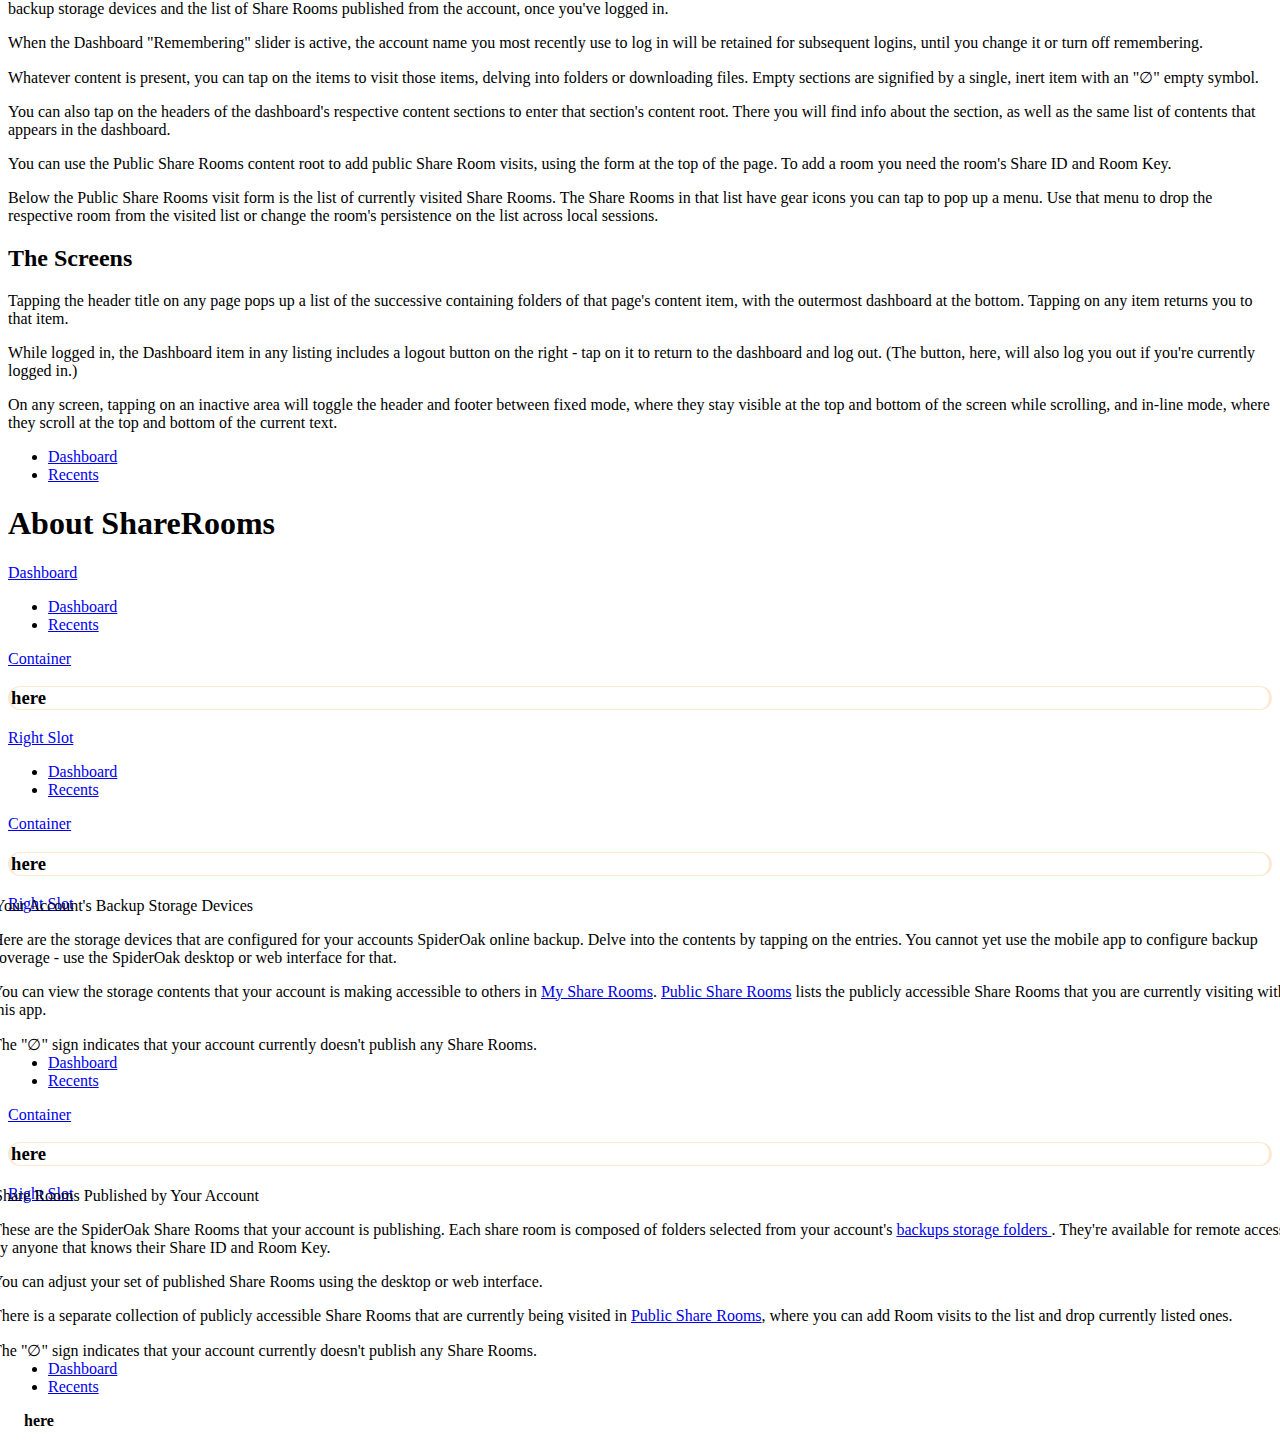
==== commit 4feda45c: "Remove some over-wrought exposition attempting to describe the logout button early-on." ====
--- a/SpiderOak.html
+++ b/SpiderOak.html
@@ -6,6 +6,7 @@
   <title>SpiderOak</title>
   <!--[if lt IE 9]><script src="js_aux/html5.js"></script><![endif]-->
   <meta name="viewport" content="width=device-width, initial-scale=1">
+  <link rel="stylesheet" href="icons_orange/icons.css" />
   <link rel="stylesheet" href="css/themes/tweaks.css" />
   <link rel="stylesheet" href="css/themes/iphone.css" />
   <link rel="stylesheet" href="jquery.mobile-1.2.0_pre/jquery.mobile.structure.css"/>
@@ -15,6 +16,7 @@
   <script src="js_aux/misc.js"></script>
   <script src="jquery.mobile-1.2.0_pre/jquery.mobile.js"></script>
   </script>
+  <script src="./alternatives_orange.js"></script>
   <script src="./SpiderOak.js"></script>
 </head>
 
@@ -140,8 +142,7 @@
         About the Dashboard</a>
     </div>
     <div data-role="content">
-      <p> SpiderOak All-Weather client 0.5 - Secure File Backup, Sync, and
-        Sharing </p>
+      <h3> SpiderOak - Secure File Backup, Sync, and Sharing </h3>
       <p> SpiderOak is an advanced automated offsite backup system with a
         "Zero Knowledge" approach to encryption and privacy.  Capabilities
         include archiving multiple devices with a unified and de-duplicated
@@ -157,10 +158,14 @@
         also email files through a secure link.</p>
       <p>If you would like to learn more about SpiderOak, please visit
         <a target="_blank" href="https://spideroak.com">
-          https://spideroak.com</a> and download the SpiderOak client to
-        get started with your FREE 2 GB account.</p>
+          SpiderOak.com</a> and download the SpiderOak desktop client to
+        get started with your Free 2 GB account.</p>
       <p>Thank you for using SpiderOak and please don't hesitate to send
-        comments or questions to <!-- XXX ? --> mobile@spideroak.com.</p>
+        comments or questions to <a href=mailto:mobile@spideroak.com
+                                    target="_blank">mobile@spideroak.com</a>.
+      </p>
+      <ul class="subdued"> SpiderOak All-Weather Mobile Hybrid
+        Client 1.0 </ul>
     </div>
     <div data-role="footer" data-position="fixed" data-theme="a">
       <div data-role="navbar">
@@ -208,7 +213,7 @@
             <li data-role="fieldcontain" class="ui-hide-label"
                 data-inset="true" data-mini="true">
               <label for="my_login_password">Password:</label>
-              <input type="text" name="password" id="my_login_password"
+              <input type="password" name="password" id="my_login_password"
                      placeholder="Share Key">
             </li>
           </ul>
@@ -278,13 +283,10 @@
           backup storage devices and the list of Share Rooms published from
           the account, once you've logged in.
         </p>
-        <p> When logged in, you can log out
-          using the <a href="#logout" alt="Logout now" data-mini="true"
-          data-inline="true" data-role="button" data-icon="delete"
-          data-iconpos="notext">
-            </a> logout button at the bottom right of a navigation menu
-          that pops up when you tap on the page title in the center top of
-          any page.  (The button, here, works, too.)
+        <p> When the Dashboard "Remembering" slider is active, the account
+          name you most recently use to log in will be retained for
+          subsequent logins, until you change it or turn off
+          remembering.</p>
         <p> Whatever content is present, you can tap on the items to
           visit those items, delving into folders or downloading
           files. Empty sections are signified by a single, inert item
@@ -308,15 +310,18 @@
           <p> Tapping the header title on any page pops up a list of the
             successive containing folders of that page's content item, with
             the outermost dashboard at the bottom.  Tapping on any item
-            returns you to that item.  When logged in, the dashboard item
-            includes a <a href="#logout" alt="Logout now" data-mini="true"
+            returns you to that item. </p>
+          <p> While logged in, the Dashboard item in any listing includes
+            a <a href="#logout" alt="Logout now" data-mini="true"
             data-inline="true" data-role="button" data-icon="delete"
             data-iconpos="notext"> </a> logout button on the right - tap on
-            it to return to the dashboard and log out. </p>
-          <p> Regarding the dashboard login - when the "Remembering" slider
-            is active, the account name you most recently use to log in
-            will be retained for subsequent logins, until you change it or
-            turn off remembering.</p>
+            it to return to the dashboard and log out.  (The button, here,
+            will also log you out if you're currently logged in.)
+          <p> On any screen, tapping on an inactive area will toggle
+            the header and footer between fixed mode, where they stay
+            visible at the top and bottom of the screen while scrolling,
+            and in-line mode, where they scroll at the top and bottom of
+            the current text. </p>
       </div>
     </div>
     <div data-role="footer" data-position="fixed" data-theme="a">
@@ -458,7 +463,7 @@
   </div>
 
   <div data-role="page" id="menu-templates">
-    <div data-role="popup" class="ui-popup" id="simple-popup"
+    <div data-role="popup" class="ui-popup" id="titled-choice-popup"
          data-corners="true" data-theme="d" data-overlay-theme="b">
       <a class="ui-btn-left close-button" data-role="button" alt="Close"
          data-theme="f"
--- a/css/themes/tweaks.css
+++ b/css/themes/tweaks.css
@@ -2,13 +2,55 @@
  min-width: 300px;
 }
 [data-role=header] .header-title {
-  border: 1px solid orange;
-  border-color: rgba(255,165,0,.2);
+  border-right: 3px solid;
+  border-top: 1px solid;
+  border-left: 3px solid;
+  border-bottom: 1px solid;
   -moz-border-radius: 1em;
   -webkit-border-radius: 1em;
   border-radius: 1em;
   cursor: context-menu;
 }
+[data-role=footer] .ui-icon {
+  width: 36px !important;
+  height: 36px !important;
+  margin-left: -18px !important; }
+
+[data-role=header] .header-title[data-theme=c] {
+  /* Mostly white */
+  border-color:  rgba(192,192,192,.2); }
+.header-title .so-image-icon {
+  margin-right: 8px;
+  vertical-align: middle;
+}
+.so-image-icon {
+  width: 16px;
+  height: 16px;
+  vertical-align: middle;
+}
+.ui-li-icon {
+  margin-left: 10px;
+}
+
+.message-subject {
+  font-style: italic;
+}
+
+[data-role=header] .header-title[data-theme=f] {
+   /* Orange - SpiderOak.html */
+  border-color:  rgba(252,142,32,.2); }
+[data-role=header] .header-title[data-theme=e] {
+  /* Yellow */
+  border-color:  rgba(244,198,63,.2); }
+[data-role=header] .header-title[data-theme=g] {
+  /* Blue-gray - SpiderOak_neutral.html */
+  border-color:  rgba(51,76,102,.2); }
+[data-role=header] .header-title[data-theme=h] {
+  /* Green (vibrant) - SpiderOak_green.html */
+  border-color:  rgba(0,169,157,.2); }
+[data-role=header] .header-title[data-theme=i] {
+  /* Blue (vibrant) - SpiderOak_blue.html */
+  border-color:  rgba(0,169,157,.2); }
 
 .status-message {
   margin-bottom: -1em !important;
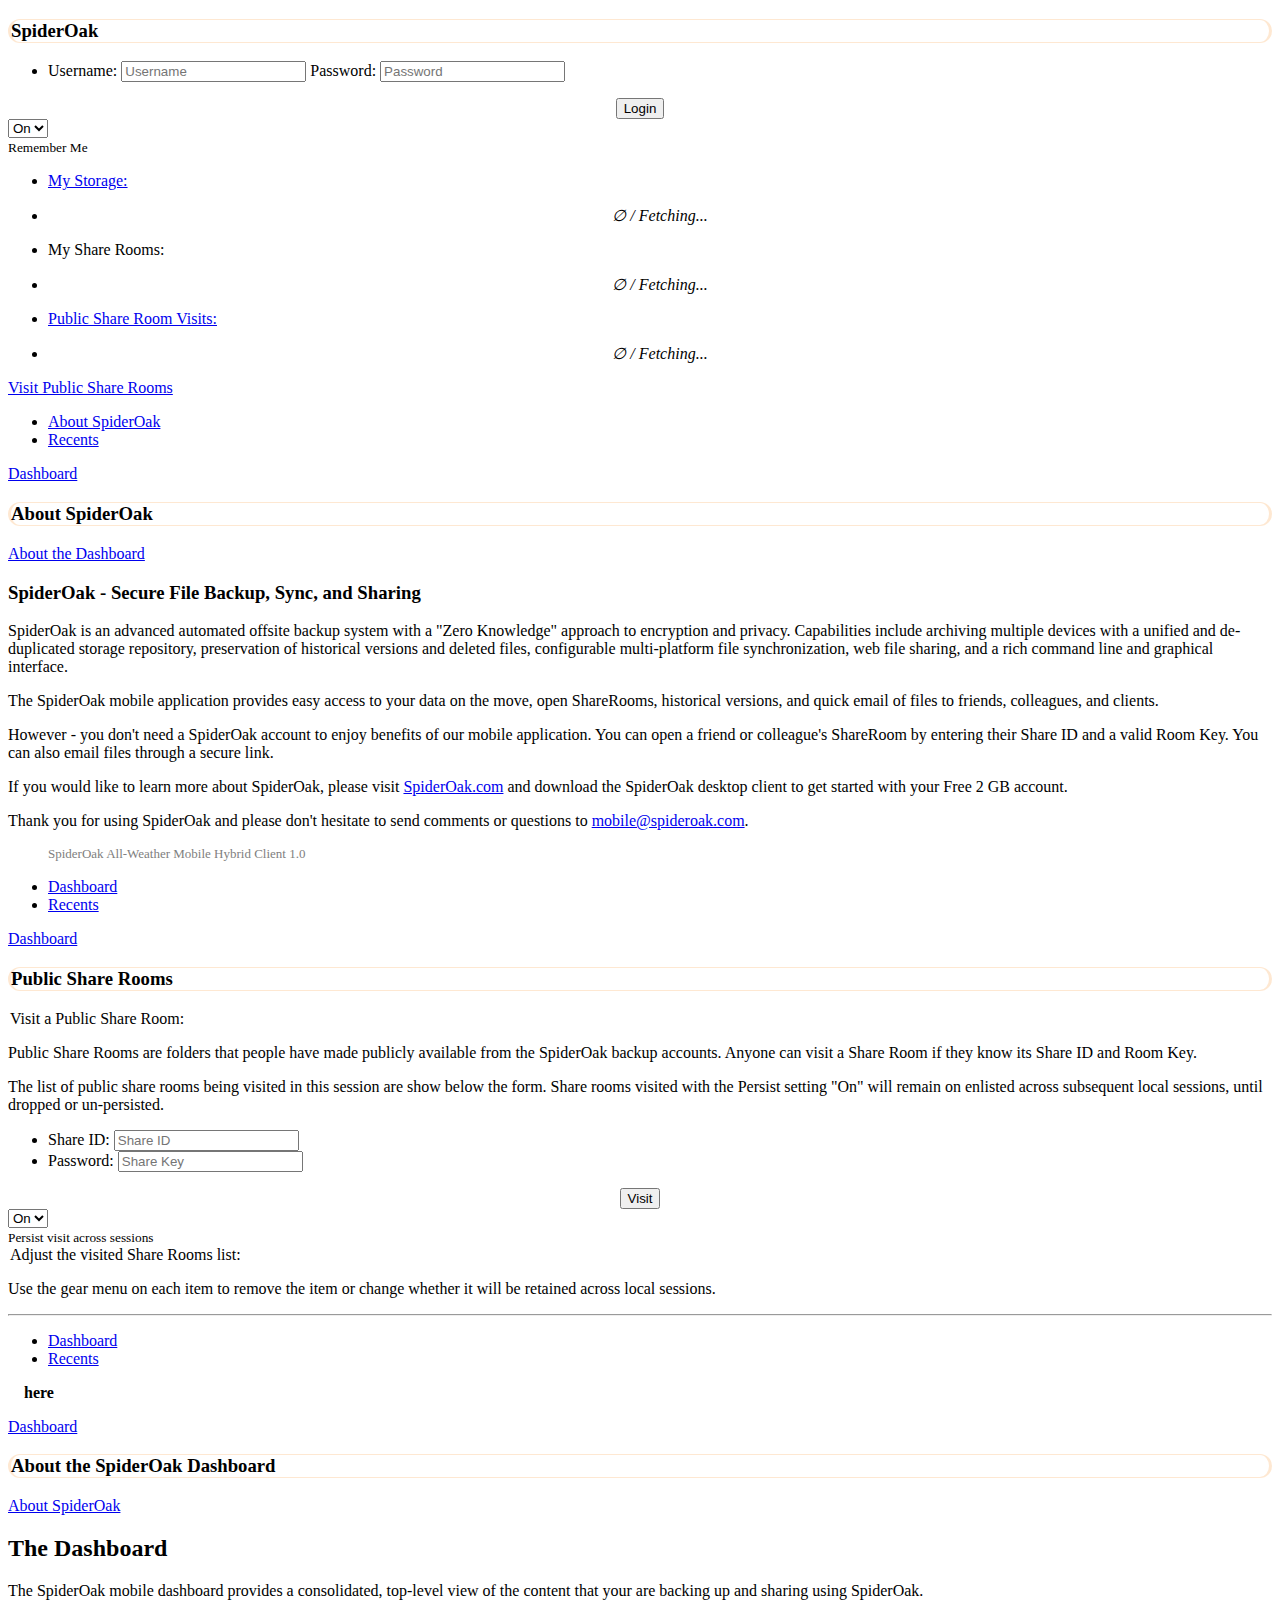
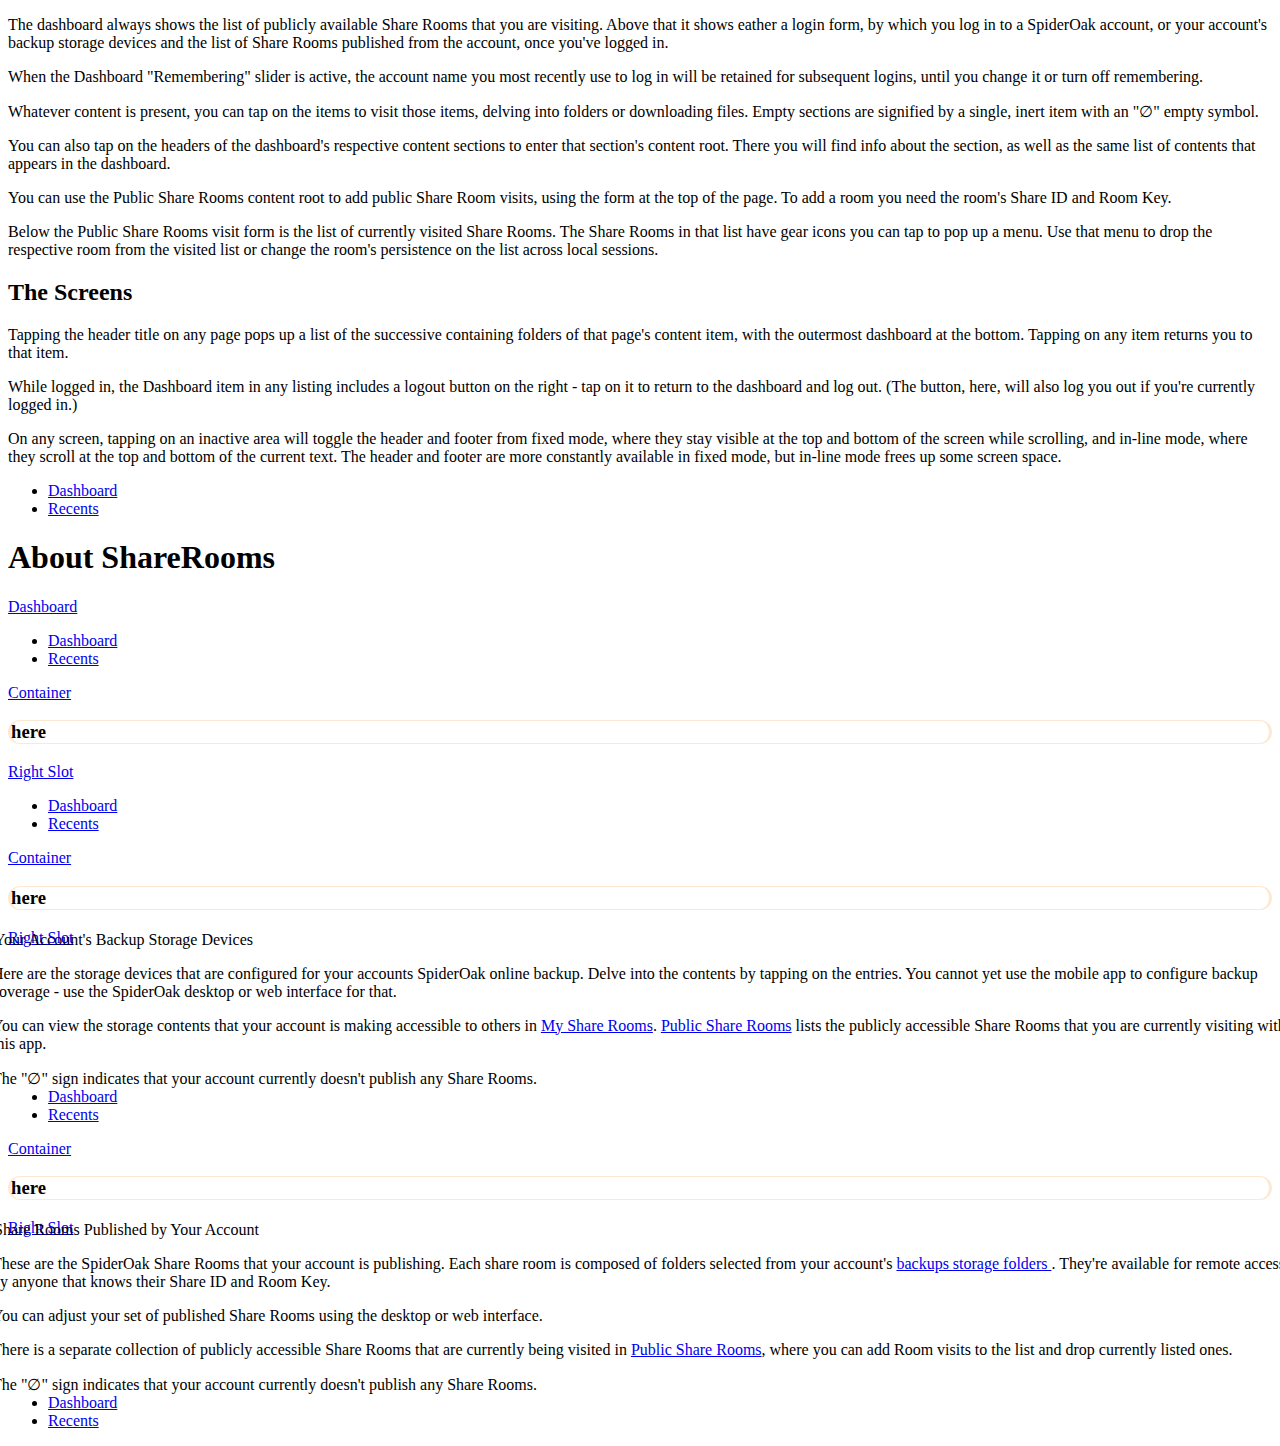
==== commit 54e25df1: "An alternative approach to the enlisted menu popup, with an alternative problem." ====
--- a/SpiderOak.html
+++ b/SpiderOak.html
@@ -258,6 +258,18 @@
           <li> <a href="#recents"> Recents </a> </li>
         </ul>
       </div>
+    </div>
+    <div data-role="popup" class="ui-popup" id="titled-choice-popup"
+         data-corners="true" data-theme="a" data-overlay-theme="c">
+      <a class="ui-btn-left close-button" data-role="button" alt="Close"
+         data-theme="f"
+         href="#" data-icon="back" title="Close" data-rel="back"
+         data-iconpos="notext" data-mini="true"> </a>
+      <div data-role="navbar" data-theme="d" width="100%">
+        <h4 class="title my-popup-title"> here </h4>
+      </div>
+      <ul data-role="listview" data-inset="true" data-theme="a">
+      </ul>
     </div>
   </div>
 
@@ -317,11 +329,12 @@
             data-iconpos="notext"> </a> logout button on the right - tap on
             it to return to the dashboard and log out.  (The button, here,
             will also log you out if you're currently logged in.)
-          <p> On any screen, tapping on an inactive area will toggle
-            the header and footer between fixed mode, where they stay
-            visible at the top and bottom of the screen while scrolling,
-            and in-line mode, where they scroll at the top and bottom of
-            the current text. </p>
+          <p> On any screen, tapping on an inactive area will toggle the
+            header and footer from fixed mode, where they stay visible at
+            the top and bottom of the screen while scrolling, and in-line
+            mode, where they scroll at the top and bottom of the current
+            text. The header and footer are more constantly available in
+            fixed mode, but in-line mode frees up some screen space. </p>
       </div>
     </div>
     <div data-role="footer" data-position="fixed" data-theme="a">
@@ -463,18 +476,6 @@
   </div>
 
   <div data-role="page" id="menu-templates">
-    <div data-role="popup" class="ui-popup" id="titled-choice-popup"
-         data-corners="true" data-theme="d" data-overlay-theme="b">
-      <a class="ui-btn-left close-button" data-role="button" alt="Close"
-         data-theme="f"
-         href="#" data-icon="back" title="Close" data-rel="back"
-         data-iconpos="notext" data-mini="true"> </a>
-      <div data-role="navbar" data-theme="d" width="100%">
-        <h4 class="title my-popup-title"> here </h4>
-      </div>
-      <ul data-role="listview" data-inset="true">
-      </ul>
-    </div>
     <div data-role="popup" class="ui-popup" id="depth-path-popup"
          data-transition="slidedown"
          data-corners="true" data-theme="c" data-overlay-theme="b">
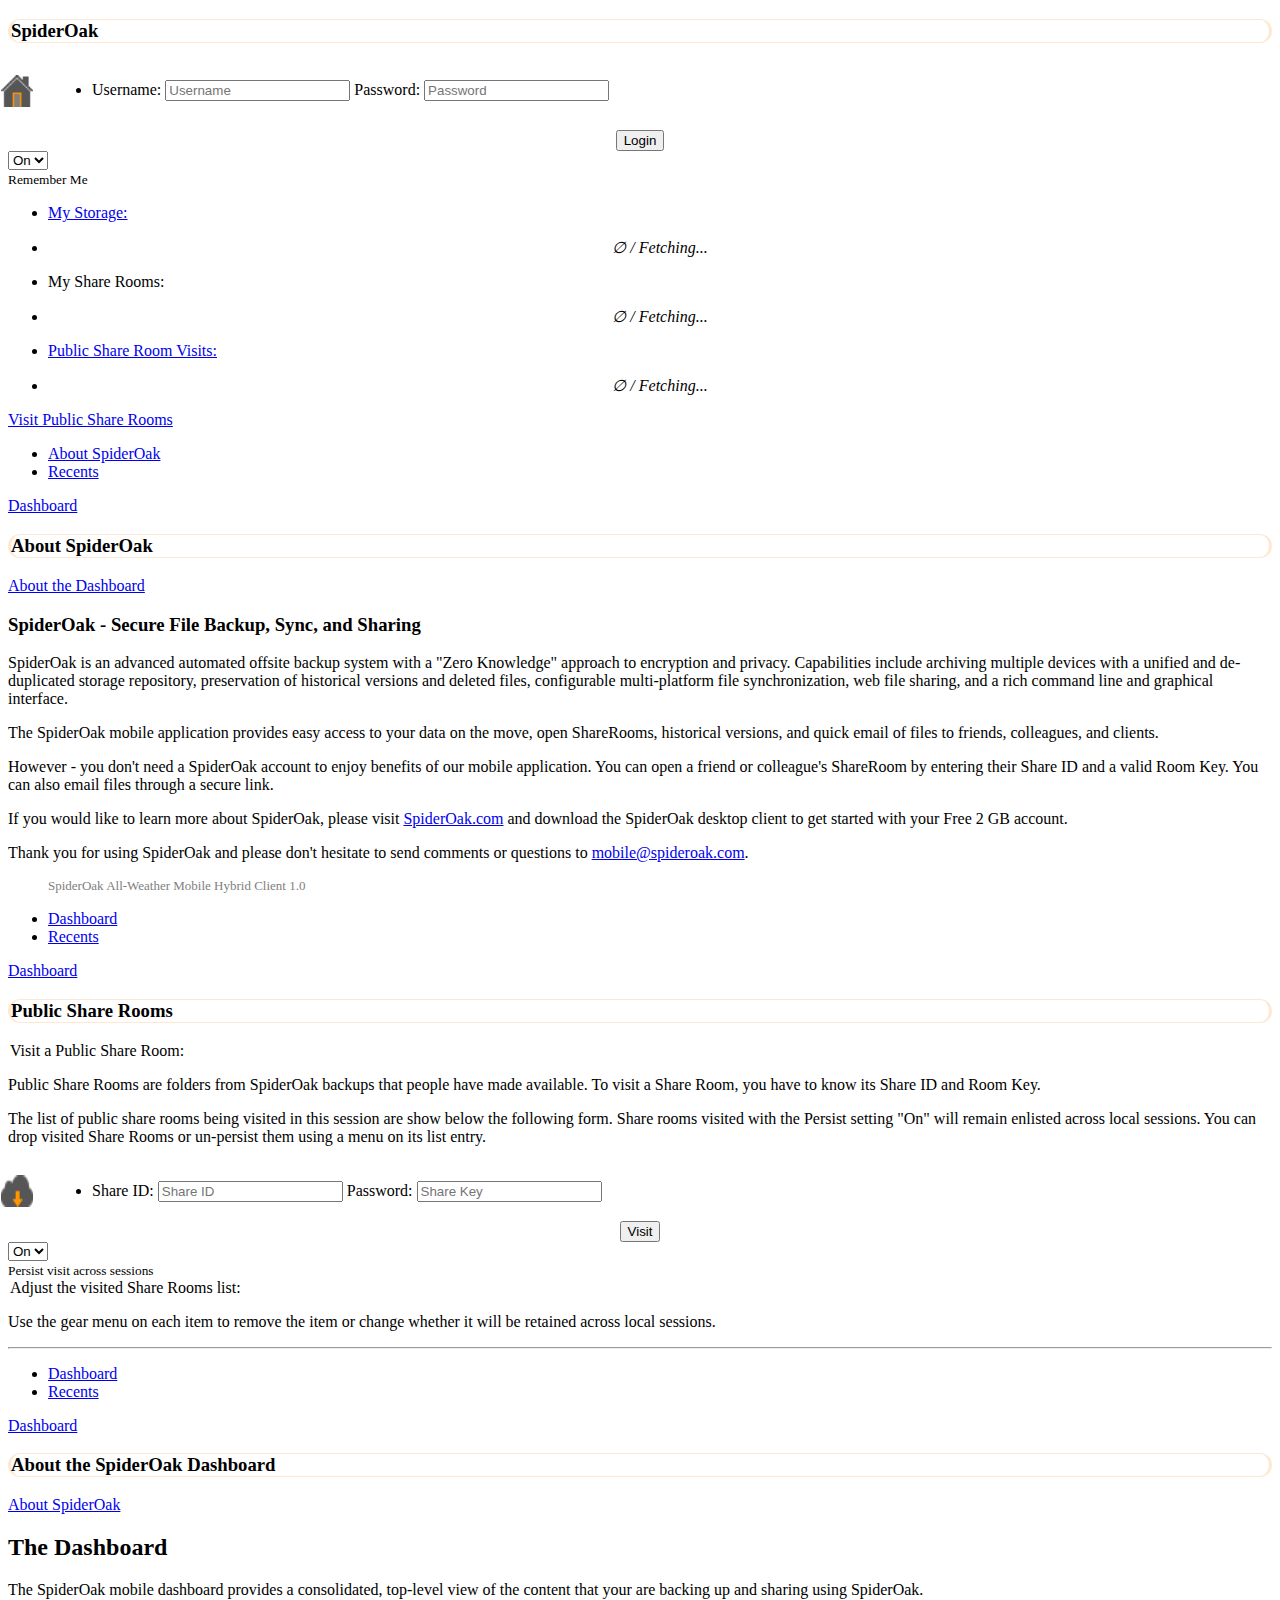
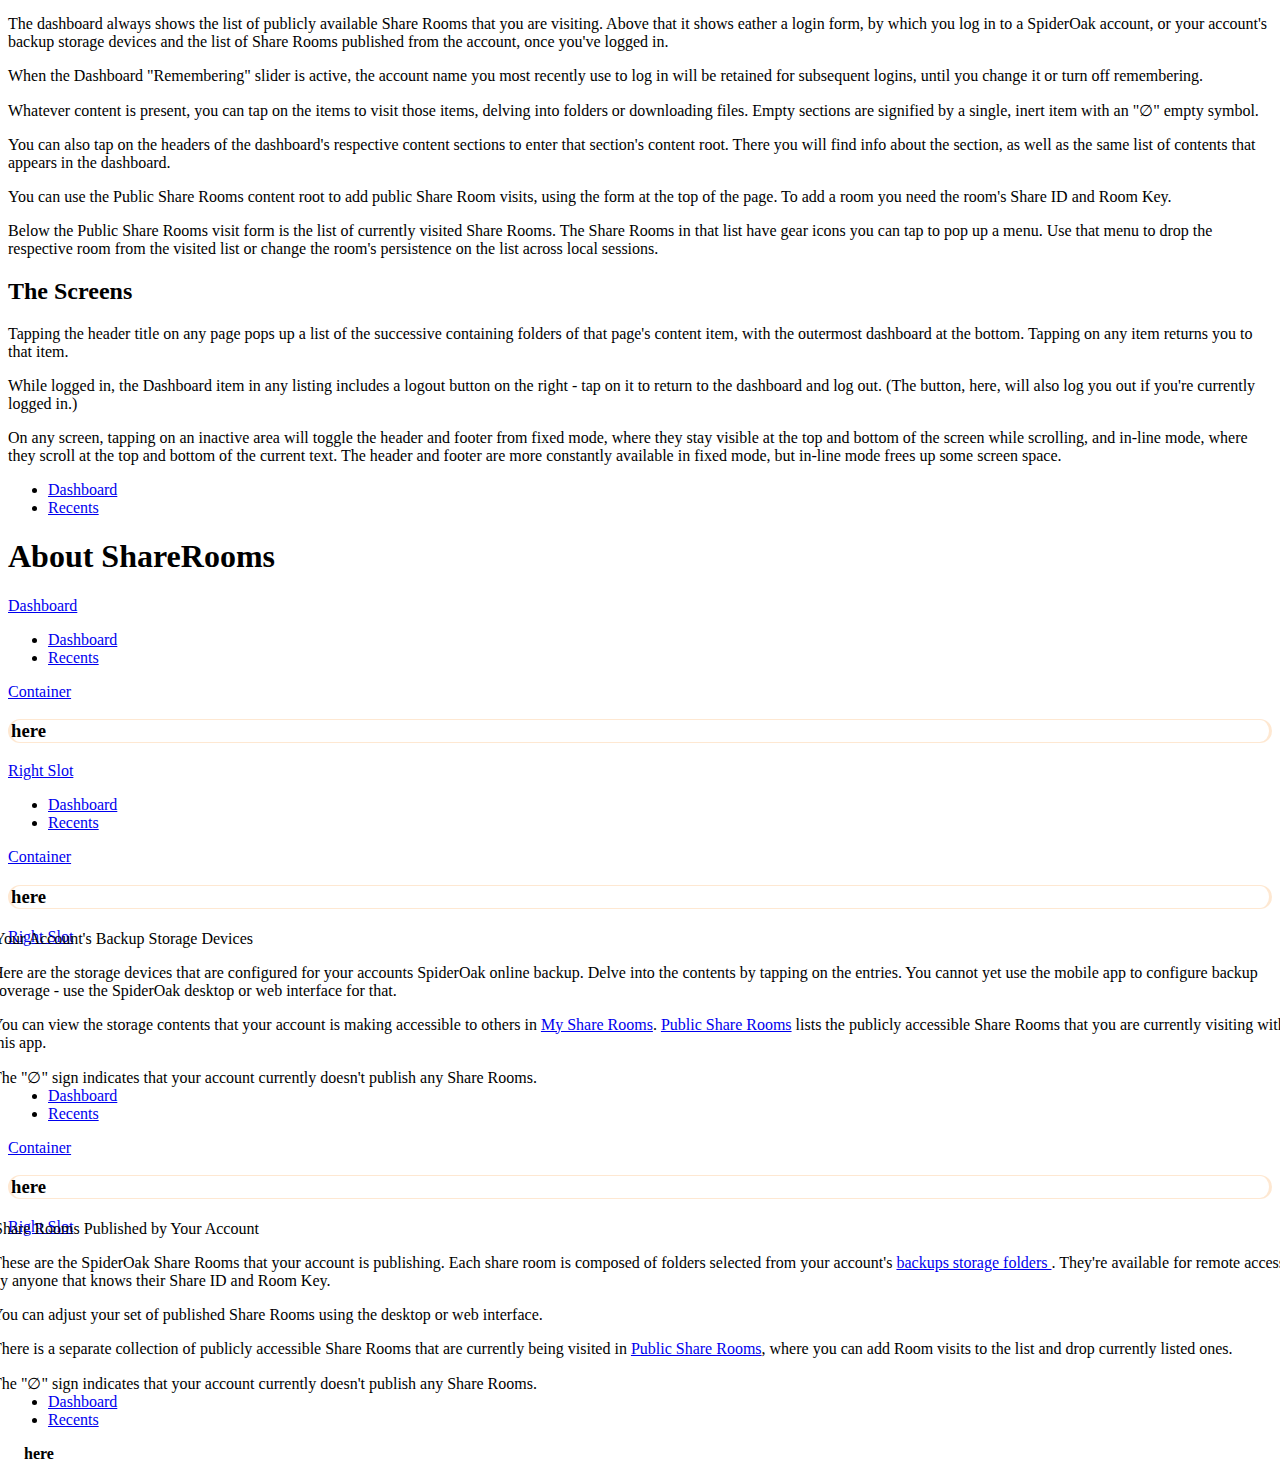
==== commit e8e454d0: "- Add an icon distinguishing the main login form from the share rooms   forms.  (Arranged using tabl" ====
--- a/SpiderOak.html
+++ b/SpiderOak.html
@@ -34,17 +34,28 @@
     <div class="nav-login-storage" data-role="content">
       <div class="login-section">
         <form method="POST" id="root-login-form" class="login-form">
-          <ul data-role="listview" data-inset="true">
-            <li data-role="fieldcontain" class="ui-hide-label" data-theme="g">
-                <label for="my_login_username">Username:</label>
-                <input type="text" name="username" id="my_login_username"
-                       placeholder="Username"
-                       value data-theme="a">
-                <label for="my_login_password"> Password:</label>
-                <input type="password" name="password" id="my_login_password"
-                       placeholder="Password" data-theme="a">
-            </li>
-          </ul>
+          <table>
+            <tr>
+              <td> <img src="icons_orange/dashboard.png"
+                        class="form-icon">
+              </td>
+              <td width="100%">
+                <ul data-role="listview" data-inset="true">
+                  <li data-role="fieldcontain" class="ui-hide-label"
+                      data-theme="g">
+                    <label for="my_login_username">Username:</label>
+                    <input type="text" name="username" id="my_login_username"
+                           placeholder="Username"
+                           value data-theme="a">
+                    <label for="my_login_password"> Password:</label>
+                    <input type="password" name="password"
+                           id="my_login_password"
+                           placeholder="Password" data-theme="a">
+                  </li>
+                </ul>
+              </td>
+            </tr>
+          </table>
           <p class="compact-paragraph"/><!-- XXX -->
             <div class="ui-grid-a">
               <div class="ui-block-a" align="center">
@@ -183,8 +194,6 @@
          alt="Dashboard">
         Dashboard</a>
       <h3 class="header-title" data-theme="f"> Public Share Rooms </h3>
-      <a alt="About Public Share Rooms" data-role="button" href="#public-about"
-         data-icon="info" data-iconpos="notext"></a>
     </div>
     <div data-role="content">
       <div class="nav-visit-share">
@@ -192,31 +201,37 @@
           <div data-role="collapsible" data-mini="true" data-theme="f"
                data-collapsed-icon="arrow-r" data-expanded-icon="arrow-d">
             <legend> Visit a Public Share Room: </legend>
-            <p> Public Share Rooms are folders that people have made
-              publicly available from the SpiderOak backup accounts. Anyone
-              can visit a Share Room if they know its Share ID and Room
-              Key. </p>
+            <p> Public Share Rooms are folders from SpiderOak backups that
+              people have made available.  To visit a Share Room, you have
+              to know its Share ID and Room Key. </p>
             <p> The list of public share rooms being visited in this
-              session are show below the form.  Share rooms visited with
-              the Persist setting "On" will remain on enlisted across
-              subsequent local sessions, until dropped or un-persisted. </p>
+              session are show below the following form.  Share rooms
+              visited with the Persist setting "On" will remain enlisted
+              across local sessions.  You can drop visited Share Rooms or
+              un-persist them using a menu on its list entry. </p>
           </div>
-          <ul data-role="listview" data-inset="true" data-mini="true"
-              data-theme="g">
-            <li data-role="fieldcontain" class="ui-hide-label"
-                data-inset="true" data-mini="true">
-              <label for="my_share_id">Share ID:</label>
-              <input type="text" name="shareid" id="my_share_id"
-                     placeholder="Share ID"
-                     value>
-            </li>
-            <li data-role="fieldcontain" class="ui-hide-label"
-                data-inset="true" data-mini="true">
-              <label for="my_login_password">Password:</label>
-              <input type="password" name="password" id="my_login_password"
-                     placeholder="Share Key">
-            </li>
-          </ul>
+          <table>
+            <tr>
+              <td> <img src="icons_orange/room_public.png"
+                        class="form-icon">
+              </td>
+              <td width="100%">
+                <ul data-role="listview" data-inset="true">
+                  <li data-role="fieldcontain" class="ui-hide-label"
+                      data-theme="d">
+                    <label for="my_share_id">Share ID:</label>
+                    <input type="text" name="shareid" id="my_share_id"
+                           placeholder="Share ID"
+                           value data-theme="a">
+                    <label for="my_login_password">Password:</label>
+                    <input type="password" name="password"
+                           id="my_login_password"
+                           placeholder="Share Key">
+                  </li>
+                </ul>
+              </td>
+            </tr>
+          </table>
           <div class="ui-grid-a" data-theme="a">
             <div class="ui-block-b" align="center">
               <input type="submit" data-inline="true" value="Visit"
@@ -258,18 +273,6 @@
           <li> <a href="#recents"> Recents </a> </li>
         </ul>
       </div>
-    </div>
-    <div data-role="popup" class="ui-popup" id="titled-choice-popup"
-         data-corners="true" data-theme="a" data-overlay-theme="c">
-      <a class="ui-btn-left close-button" data-role="button" alt="Close"
-         data-theme="f"
-         href="#" data-icon="back" title="Close" data-rel="back"
-         data-iconpos="notext" data-mini="true"> </a>
-      <div data-role="navbar" data-theme="d" width="100%">
-        <h4 class="title my-popup-title"> here </h4>
-      </div>
-      <ul data-role="listview" data-inset="true" data-theme="a">
-      </ul>
     </div>
   </div>
 
@@ -476,6 +479,18 @@
   </div>
 
   <div data-role="page" id="menu-templates">
+    <div data-role="popup" class="ui-popup" id="titled-choice-popup"
+         data-corners="true" data-theme="d" data-overlay-theme="b">
+      <a class="ui-btn-left close-button" data-role="button" alt="Close"
+         data-theme="f"
+         href="#" data-icon="back" title="Close" data-rel="back"
+         data-iconpos="notext" data-mini="true"> </a>
+      <div data-role="navbar" data-theme="d" width="100%">
+        <h4 class="title my-popup-title"> here </h4>
+      </div>
+      <ul data-role="listview" data-inset="true">
+      </ul>
+    </div>
     <div data-role="popup" class="ui-popup" id="depth-path-popup"
          data-transition="slidedown"
          data-corners="true" data-theme="c" data-overlay-theme="b">
--- a/css/themes/tweaks.css
+++ b/css/themes/tweaks.css
@@ -15,6 +15,13 @@
   width: 36px !important;
   height: 36px !important;
   margin-left: -18px !important; }
+.form-icon {
+  width: 2em;
+  height: 2em;
+  vertical-align: top;
+  margin-right: 15px;
+  margin-left: -10px
+}
 
 [data-role=header] .header-title[data-theme=c] {
   /* Mostly white */
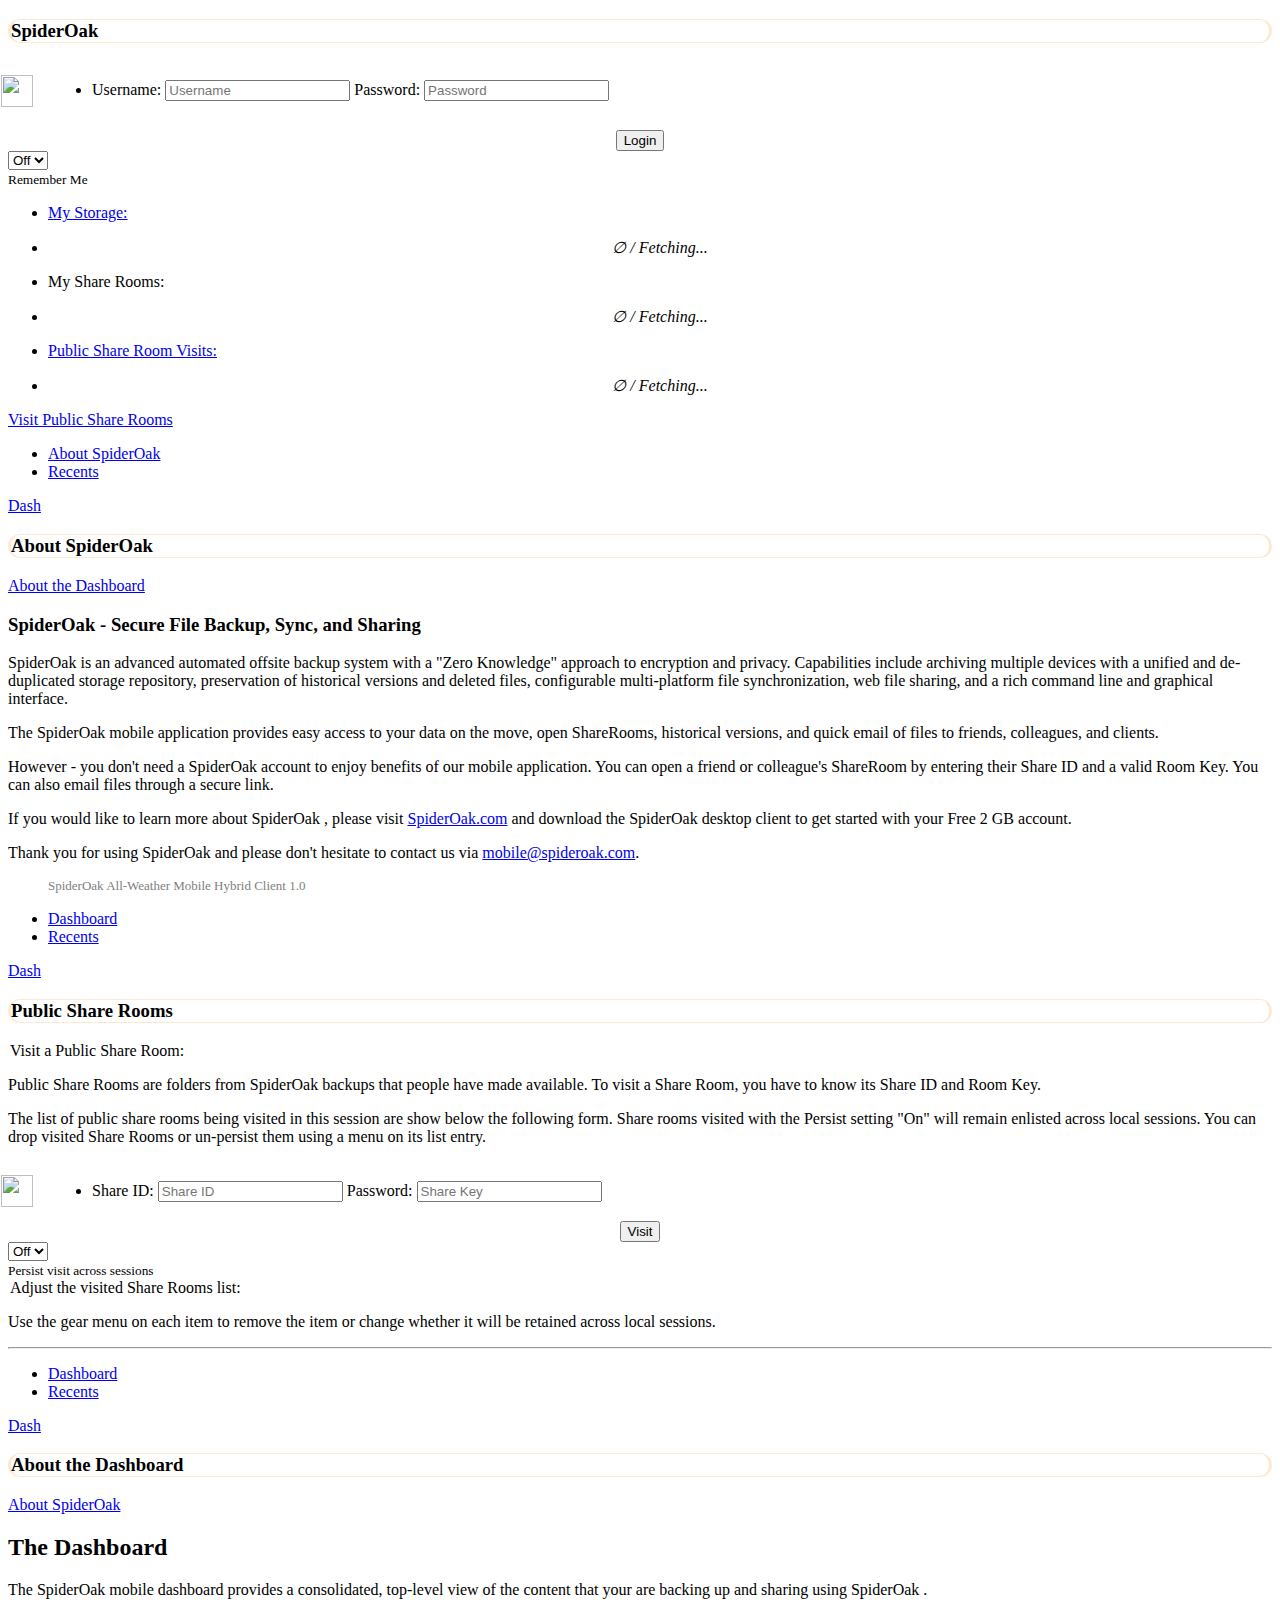
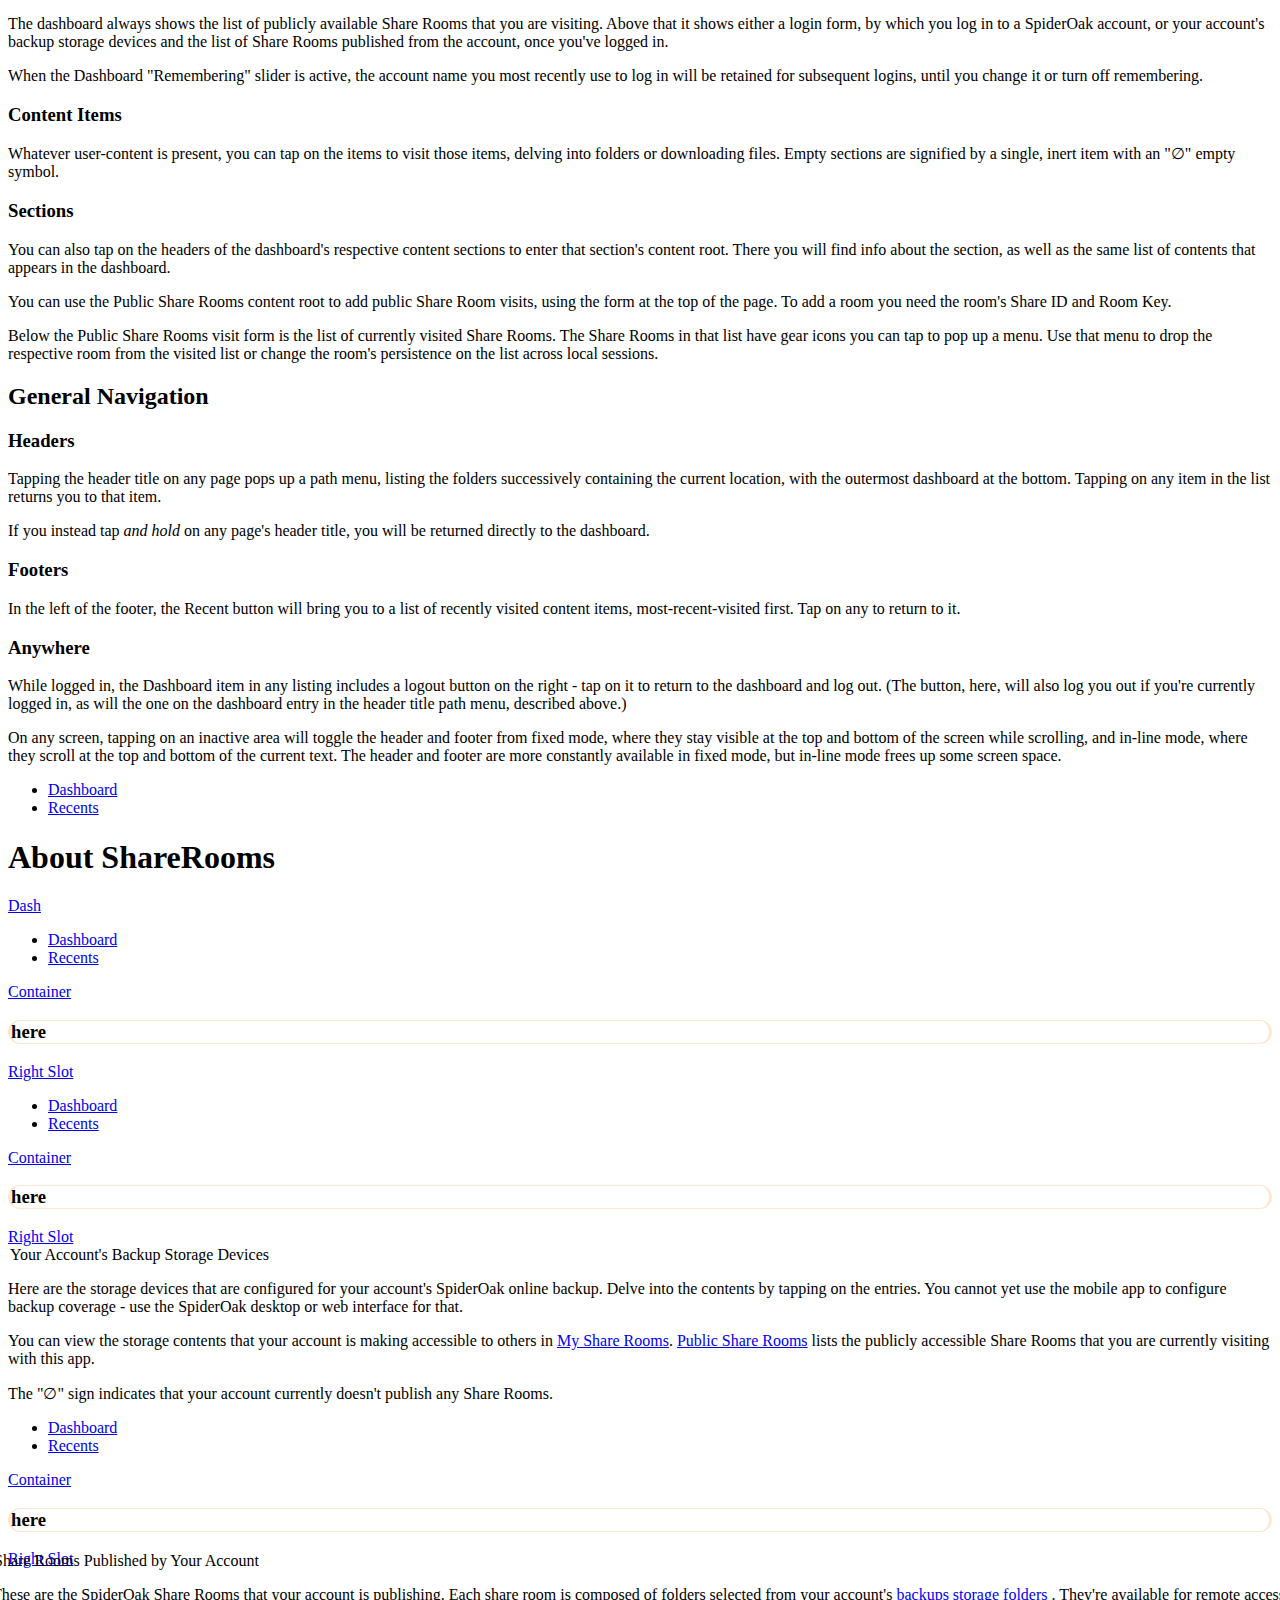
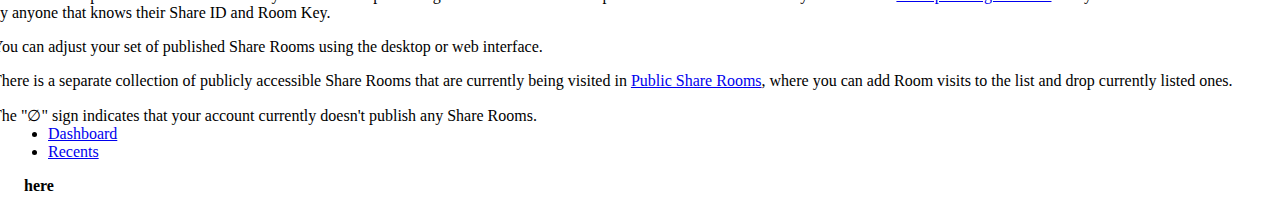
==== commit 32b5c147: "Don't inset enlistment menu." ====
--- a/SpiderOak.html
+++ b/SpiderOak.html
@@ -3,20 +3,26 @@
 
 <head>
   <meta charset="utf-8" />
-  <title>SpiderOak</title>
+  <title class="brand-title">SpiderOak</title>
   <!--[if lt IE 9]><script src="js_aux/html5.js"></script><![endif]-->
-  <meta name="viewport" content="width=device-width, initial-scale=1">
-  <link rel="stylesheet" href="icons_orange/icons.css" />
+  <meta name="viewport"
+        content="width=device-width, initial-scale=1 user-scalable=yes">
+  <meta name="apple-mobile-web-app-capable" content="yes">
+  <meta name="apple-mobile-web-app-status-bar-style"
+        content="black-translucent">
+  <link rel="apple-touch-icon" href="brand-images/brand_logo.png" />
+  <link rel="apple-touch-icon-precomposed" href="brand-images/brand_logo.png" />
+  <link rel="stylesheet" href="icons.css" />
   <link rel="stylesheet" href="css/themes/tweaks.css" />
   <link rel="stylesheet" href="css/themes/iphone.css" />
   <link rel="stylesheet" href="jquery.mobile-1.2.0_pre/jquery.mobile.structure.css"/>
+  <script src="cordova-1.9.0.js"></script>
   <script src="jquery-1.7.2/jquery-1.7.2.js"></script>
   <script src="custom-scripting.js"></script>
   <script src="js_aux/nibbler.min.js"></script>
   <script src="js_aux/misc.js"></script>
   <script src="jquery.mobile-1.2.0_pre/jquery.mobile.js"></script>
-  </script>
-  <script src="./alternatives_orange.js"></script>
+  <script src="./brand.js"></script>
   <script src="./SpiderOak.js"></script>
 </head>
 
@@ -26,8 +32,11 @@
     <div data-role="header" data-position="fixed" data-theme="f">
       <a href="#logout" data-role="button" class="logout-button"
          data-theme="f" data-icon="delete" data-iconpos="notext"></a>
-      <h3 class="header-title" data-theme="f"> SpiderOak </h3>
-      <a alt="About the SpiderOak Dashboard" data-role="button"
+      <h3 class="header-title" data-theme="f">
+        <span class="brand-title"> SpiderOak </span>
+      </h3>
+      <a alt="About the Dashboard" data-role="button"
+         data-transition="slide"
          href="#about-dashboard" data-icon="info" data-iconpos="notext"></a>
     </div>
 
@@ -36,7 +45,7 @@
         <form method="POST" id="root-login-form" class="login-form">
           <table>
             <tr>
-              <td> <img src="icons_orange/dashboard.png"
+              <td> <img src="icons/dashboard.png"
                         class="form-icon">
               </td>
               <td width="100%">
@@ -68,7 +77,7 @@
                           id="remember-me" data-role="slider"
                           data-mini="true">
 	            <option value="off">Off</option default="true">
-	            <option selected value="on">On</option>
+	            <option value="on">On</option>
                   </select><br/>
                   <label for="remember-me">
                     <small>
@@ -135,7 +144,11 @@
     <div data-role="footer" data-position="fixed" data-theme="a">
       <div data-role="navbar">
         <ul>
-          <li> <a href="#about-spideroak"> About SpiderOak</a> </li>
+          <li>
+            <a href="#about-spideroak">
+              About <span class="brand-label"> SpiderOak </span>
+            </a>
+          </li>
           <li> <a href="#recents"> Recents </a> </li>
         </ul>
       </div>
@@ -145,38 +158,55 @@
   <div data-role="page" id="about-spideroak" data-theme="c">
     <div data-role="header" data-position="fixed" data-theme="f">
       <a href="#home" data-role="button"
-         data-icon="arrow-l" data-iconpos="left"
-         alt="Dashboard"> Dashboard </a>
-      <h3 class="header-title" data-theme="f"> About SpiderOak </h3>
-      <a alt="About the SpiderOak Dashboard" data-role="button"
-         href="#about-dashboard" data-icon="arrow-r" data-iconpos="right">
+         data-transition="reverse slide"
+         data-icon="so-carat-l" data-iconpos="left"
+         alt="Dashboard"> Dash </a>
+      <h3 class="header-title" data-theme="f">
+        About <span class="brand-title"> SpiderOak </span>
+      </h3>
+      <a alt="About the Dashboard" data-role="button"
+         data-transition="slide"
+         href="#about-dashboard" data-icon="so-carat-r" data-iconpos="right">
         About the Dashboard</a>
     </div>
     <div data-role="content">
-      <h3> SpiderOak - Secure File Backup, Sync, and Sharing </h3>
-      <p> SpiderOak is an advanced automated offsite backup system with a
-        "Zero Knowledge" approach to encryption and privacy.  Capabilities
-        include archiving multiple devices with a unified and de-duplicated
-        storage repository, preservation of historical versions and deleted
-        files, configurable multi-platform file synchronization, web file
-        sharing, and a rich command line and graphical interface. </p>
-      <p>The SpiderOak mobile application provides easy access to
-        your data on the move, open ShareRooms, historical versions,
-        and quick email of files to friends, colleagues, and clients.</p>
-      <p>However - you don't need a SpiderOak account to enjoy benefits of
-        our mobile application. You can open a friend or colleague's
-        ShareRoom by entering their Share ID and a valid Room Key. You can
-        also email files through a secure link.</p>
-      <p>If you would like to learn more about SpiderOak, please visit
-        <a target="_blank" href="https://spideroak.com">
+     <div class="spiel-columns">
+      <h3>
+        <span class="brand-label"> SpiderOak </span>
+        - Secure File Backup, Sync, and Sharing
+      </h3>
+      <p> <span class="brand-label"> SpiderOak </span> is an advanced
+        automated offsite backup system with a "Zero Knowledge" approach to
+        encryption and privacy.  Capabilities include archiving multiple
+        devices with a unified and de-duplicated storage repository,
+        preservation of historical versions and deleted files, configurable
+        multi-platform file synchronization, web file sharing, and a rich
+        command line and graphical interface. </p>
+      <p>The <span class="brand-label"> SpiderOak </span> mobile
+        application provides easy access to your data on the move, open
+        ShareRooms, historical versions, and quick email of files to
+        friends, colleagues, and clients.</p>
+      <p>However - you don't need a <span class="brand-label">
+        SpiderOak </span> account to enjoy benefits of our mobile
+        application. You can open a friend or colleague's ShareRoom by
+        entering their Share ID and a valid Room Key. You can also email
+        files through a secure link.</p>
+      <p>If you would like to learn more about <span class="brand-title">
+          SpiderOak </span>, please visit
+        <a class="brand-service_home_link"
+           target="_blank" href="https://spideroak.com">
           SpiderOak.com</a> and download the SpiderOak desktop client to
         get started with your Free 2 GB account.</p>
-      <p>Thank you for using SpiderOak and please don't hesitate to send
-        comments or questions to <a href=mailto:mobile@spideroak.com
-                                    target="_blank">mobile@spideroak.com</a>.
+      <p>Thank you for using <span class="brand-title"> SpiderOak </span>
+        and please don't hesitate to contact us via
+        <a class="brand-service_support_link"
+           href=mailto:mobile@spideroak.com
+           target="_blank">mobile@spideroak.com</a>.
       </p>
-      <ul class="subdued"> SpiderOak All-Weather Mobile Hybrid
-        Client 1.0 </ul>
+      <ul class="subdued">
+        <span class="brand-title"> SpiderOak </span>
+        All-Weather Mobile Hybrid Client 1.0 </ul>
+     </div>
     </div>
     <div data-role="footer" data-position="fixed" data-theme="a">
       <div data-role="navbar">
@@ -190,9 +220,9 @@
 
   <div data-role="page" id="share-home">
     <div data-role="header" data-position="fixed" data-theme="f">
-      <a href="#home" data-icon="arrow-l" data-role="button"
-         alt="Dashboard">
-        Dashboard</a>
+      <a href="#home" data-icon="so-carat-l" data-role="button"
+         data-transition="slide" alt="Dashboard">
+        Dash</a>
       <h3 class="header-title" data-theme="f"> Public Share Rooms </h3>
     </div>
     <div data-role="content">
@@ -201,7 +231,8 @@
           <div data-role="collapsible" data-mini="true" data-theme="f"
                data-collapsed-icon="arrow-r" data-expanded-icon="arrow-d">
             <legend> Visit a Public Share Room: </legend>
-            <p> Public Share Rooms are folders from SpiderOak backups that
+            <p> Public Share Rooms are folders from
+              <span class="brand-label"> SpiderOak </span> backups that
               people have made available.  To visit a Share Room, you have
               to know its Share ID and Room Key. </p>
             <p> The list of public share rooms being visited in this
@@ -212,7 +243,7 @@
           </div>
           <table>
             <tr>
-              <td> <img src="icons_orange/room_public.png"
+              <td> <img src="icons/room_public.png"
                         class="form-icon">
               </td>
               <td width="100%">
@@ -243,7 +274,7 @@
                           data-role="slider"
                           data-mini="true">
 	            <option value="off">Off</option default="true">
-	            <option selected value="on">On</option>
+	            <option value="on">On</option>
                   </select><br/>
                   <label for="retain-visit">
                     <small>
@@ -278,35 +309,49 @@
 
   <div data-role="page" id="about-dashboard" data-theme="c">
     <div data-role="header" data-position="fixed" data-theme="f">
-      <a alt="About the SpiderOak Dashboard" data-role="button"
-         href="#home" data-icon="arrow-l" data-iconpos="left">
-        Dashboard </a>
-      <h3 class="header-title" data-theme="f"> About the SpiderOak Dashboard </h3>
+      <a alt="About the Dashboard" data-role="button"
+         data-transition="reverse slide"
+         href="#home" data-icon="so-carat-l" data-iconpos="left">
+        Dash </a>
+      <h3 class="header-title" data-theme="f">
+        About the Dashboard </h3>
       <a href="#about-spideroak" data-role="button"
-         data-icon="arrow-r" data-iconpos="right"
-         alt="Dashboard">About SpiderOak </a>
+         data-transition="slide"
+         data-icon="so-carat-r" data-iconpos="right"
+         alt="About...">About <span class="brand-title"> SpiderOak </span> </a>
     </div>
     <div data-role="content">
       <h2> The Dashboard </h2>
-      <div>
-        <p> The SpiderOak mobile dashboard provides a consolidated,
-          top-level view of the content that your are backing up and
-          sharing using SpiderOak. </p>
+      <div class="spiel-columns">
+        <p> The <span class="brand-title"> SpiderOak </span> mobile
+          dashboard provides a consolidated, top-level view of the content
+          that your are backing up and sharing
+          using <span class="brand-label"> SpiderOak </span>. </p>
+
         <p> The dashboard always shows the list of publicly available Share
-          Rooms that you are visiting.  Above that it shows eather a login form,
-          by which you log in to a SpiderOak account, or your account's
-          backup storage devices and the list of Share Rooms published from
-          the account, once you've logged in.
+          Rooms that you are visiting.  Above that it shows either a login
+          form, by which you log in to a <span class="brand-label">
+          SpiderOak </span> account, or your account's backup storage
+          devices and the list of Share Rooms published from the account,
+          once you've logged in.
         </p>
         <p> When the Dashboard "Remembering" slider is active, the account
           name you most recently use to log in will be retained for
           subsequent logins, until you change it or turn off
           remembering.</p>
-        <p> Whatever content is present, you can tap on the items to
+      </div>
+
+      <h3> Content Items </h3>
+      <div class="spiel-columns">
+        <p> Whatever user-content is present, you can tap on the items to
           visit those items, delving into folders or downloading
           files. Empty sections are signified by a single, inert item
           with an "&empty;" empty symbol.
         </p>
+      </div>
+
+      <h3> Sections </h3>
+      <div class="spiel-columns">
         <p> You can also tap on the headers of the dashboard's respective
           content sections to enter that section's content root.  There you
           will find info about the section, as well as the same list of
@@ -320,24 +365,42 @@
           the respective room from the visited list or change the room's
           persistence on the list across local sessions. </p>
       </div>
-      <h2> The Screens </h2>
-      <div>
-          <p> Tapping the header title on any page pops up a list of the
-            successive containing folders of that page's content item, with
-            the outermost dashboard at the bottom.  Tapping on any item
-            returns you to that item. </p>
-          <p> While logged in, the Dashboard item in any listing includes
-            a <a href="#logout" alt="Logout now" data-mini="true"
-            data-inline="true" data-role="button" data-icon="delete"
-            data-iconpos="notext"> </a> logout button on the right - tap on
-            it to return to the dashboard and log out.  (The button, here,
-            will also log you out if you're currently logged in.)
-          <p> On any screen, tapping on an inactive area will toggle the
-            header and footer from fixed mode, where they stay visible at
-            the top and bottom of the screen while scrolling, and in-line
-            mode, where they scroll at the top and bottom of the current
-            text. The header and footer are more constantly available in
-            fixed mode, but in-line mode frees up some screen space. </p>
+
+      <h2> General Navigation </h2>
+
+      <h3> Headers </h3>
+      <div class="spiel-columns">
+        <p> Tapping the header title on any page pops up a path menu,
+          listing the folders successively containing the current
+          location, with the outermost dashboard at the bottom.  Tapping
+          on any item in the list returns you to that item. </p>
+        <p> If you instead tap <em> and hold </em> on any page's header
+          title, you will be returned directly to the dashboard. </p>
+      </div>
+
+      <h3> Footers </h3>
+      <div class="spiel-columns">
+        <p> In the left of the footer, the Recent button will bring you
+          to a list of recently visited content items,
+          most-recent-visited first.  Tap on any to return to it. </p>
+      </div>
+
+      <h3> Anywhere </h3>
+      <div class="spiel-columns">
+        <p> While logged in, the Dashboard item in any listing includes
+          a <a href="#logout" alt="Logout now" data-mini="true"
+               data-inline="true" data-role="button" data-icon="delete"
+               data-iconpos="notext"> </a> logout button on the right - tap
+          on it to return to the dashboard and log out.  (The button, here,
+          will also log you out if you're currently logged in, as will the
+          one on the dashboard entry in the header title path menu, described
+          above.) </p>
+        <p> On any screen, tapping on an inactive area will toggle the
+          header and footer from fixed mode, where they stay visible at the
+          top and bottom of the screen while scrolling, and in-line mode,
+          where they scroll at the top and bottom of the current text. The
+          header and footer are more constantly available in fixed mode,
+          but in-line mode frees up some screen space. </p>
       </div>
     </div>
     <div data-role="footer" data-position="fixed" data-theme="a">
@@ -357,7 +420,7 @@
       <h1 class="header-title"> About ShareRooms </h1>
       <!-- XXX Get a spiel about Share Rooms -->
       <p></p>
-      <a href="#share_home" data-inline="true" data-role="button">Dashboard</a>
+      <a href="#share_home" data-inline="true" data-role="button">Dash</a>
     </div>
     <div data-role="footer" data-position="fixed" data-theme="a">
       <div data-role="navbar">
@@ -372,10 +435,12 @@
   <div data-role="page" id="content-page-template" data-theme="b">
     <div data-role="header" data-position="fixed" data-theme="f">
       <a href="#" class="header-left-slot"
-         data-icon="arrow-l" data-role="button">
+         data-transition="reverse slide"
+         data-icon="so-carat-l" data-role="button">
         Container</a>
       <h3 class="header-title" data-theme="f"> here </h3>
       <a href="#" class="header-right-slot" data-mini="true"
+         data-transition="slide"
          data-icon="info" data-iconpos="notext">Right Slot
       </a>
     </div>
@@ -395,31 +460,39 @@
   <div data-role="page" id="storage-home" data-theme="b">
     <div data-role="header" data-position="fixed" data-theme="f">
       <a href="#" class="header-left-slot"
-         data-icon="arrow-l" data-role="button">
+         data-transition="reverse slide"
+         data-icon="so-carat-l" data-role="button">
         Container</a>
       <h3 class="header-title" data-theme="f"> here </h3>
       <a href="#" class="header-right-slot" data-mini="true"
+         data-transition="slide"
          data-icon="info" data-iconpos="notext">Right Slot
       </a>
     </div>
     <div data-role="content" data-theme="c">
-      <div class="spiel" data-role="collapsible" data-mini="true" data-theme="f"
+      <div data-role="collapsible" data-mini="true" data-theme="f"
            data-collapsed="false"
            data-collapsed-icon="arrow-r" data-expanded-icon="arrow-d">
         <legend> Your Account's Backup Storage Devices </legend>
-        <p> Here are the storage devices that are configured for your
-          accounts SpiderOak online backup.  Delve into the contents by
-          tapping on the entries.  You cannot yet use the mobile app to
-          configure backup coverage - use the SpiderOak desktop or web
-          interface for that.
-        <p>You can view the storage contents that your account is making
-          accessible to others in
-          <a href="#" class="original_shares_root_url"> My Share Rooms</a>.
-          <a href="#" class="public_shares_root_url"> Public Share
-          Rooms</a> lists the publicly accessible Share Rooms
-          that you are currently visiting with this app.</p>
-        <p class="emptiness-message">The "&empty;" sign indicates that your
-          account currently doesn't publish any Share Rooms.</p>
+        <div class="spiel-columns">
+          <p> Here are the storage devices that are configured for your
+            account's <span class="brand-label"> SpiderOak </span> online
+            backup.  Delve into the contents by tapping on the entries.  You
+            cannot yet use the mobile app to configure backup coverage - use
+            the <span class="brand-label"> SpiderOak </span> desktop or web
+            interface for that. </p>
+        </div>
+        <div class="spiel-columns">
+          <p>You can view the storage contents that your account is making
+            accessible to others in
+            <a href="#" class="original_shares_root_url"> My Share Rooms</a>.
+            <a href="#" class="public_shares_root_url"> Public Share
+              Rooms</a> lists the publicly accessible Share Rooms
+            that you are currently visiting with this app.</p>
+          <p class="emptiness-message spiel-columns">The "&empty;" sign indicates
+            that your account currently doesn't publish any Share
+            Rooms.</p>
+        </div>
       </div>
       <p/>
       <ul class="content-items" data-role="listview"></ul>
@@ -436,10 +509,12 @@
   <div data-role="page" id="original-home" data-theme="b">
     <div data-role="header" data-position="fixed" data-theme="f">
       <a href="#" class="header-left-slot"
-         data-icon="arrow-l" data-role="button">
+         data-transition="reverse slide"
+         data-icon="so-carat-l" data-role="button">
         Container</a>
       <h3 class="header-title" data-theme="f"> here </h3>
       <a href="#" class="header-right-slot" data-mini="true"
+         data-transition="slide"
          data-icon="info" data-iconpos="notext">Right Slot
       </a>
     </div>
@@ -449,21 +524,25 @@
            data-collapsed="false"
            data-collapsed-icon="arrow-r" data-expanded-icon="arrow-d">
         <legend> Share Rooms Published by Your Account </legend>
-        <p> These are the SpiderOak Share Rooms that your account is
-          publishing. Each share room is composed of folders selected from
-          your account's
-          <a href="#" class="storage_root_url"> backups storage
-          folders </a>.  They're available for remote access by anyone that
-          knows their Share ID and Room Key. </p>
-        <p> You can adjust your set of published Share Rooms using the
-          desktop or web interface. </p>
-        <p> There is a separate collection of publicly accessible Share
-          Rooms that are currently being visited in
-          <a href="#" class="public_shares_root_url"> Public Share
-          Rooms</a>, where you can add Room visits to the list and drop
-          currently listed ones.</p>
-        <p class="emptiness-message">The "&empty;" sign indicates that your
-          account currently doesn't publish any Share Rooms.</p>
+        <div class="spiel-columns">
+          <p> These are the <span class="brand-label"> SpiderOak </span>
+            Share Rooms that your account is publishing. Each share room is
+            composed of folders selected from your account's
+            <a href="#" class="storage_root_url"> backups storage
+              folders </a>.  They're available for remote access by anyone that
+            knows their Share ID and Room Key. </p>
+          <p> You can adjust your set of published Share Rooms using the
+            desktop or web interface. </p>
+          <p> There is a separate collection of publicly accessible Share
+            Rooms that are currently being visited in
+            <a href="#" class="public_shares_root_url"> Public Share
+              Rooms</a>, where you can add Room visits to the list and drop
+            currently listed ones.</p>
+        </div>
+        <div>
+          <p class="emptiness-message">The "&empty;" sign indicates that your
+            account currently doesn't publish any Share Rooms.</p>
+        </div>
       </div>
       <p/>
       <ul class="content-items" data-role="listview"></ul>
@@ -488,7 +567,7 @@
       <div data-role="navbar" data-theme="d" width="100%">
         <h4 class="title my-popup-title"> here </h4>
       </div>
-      <ul data-role="listview" data-inset="true">
+      <ul data-role="listview" data-inset="false">
       </ul>
     </div>
     <div data-role="popup" class="ui-popup" id="depth-path-popup"
